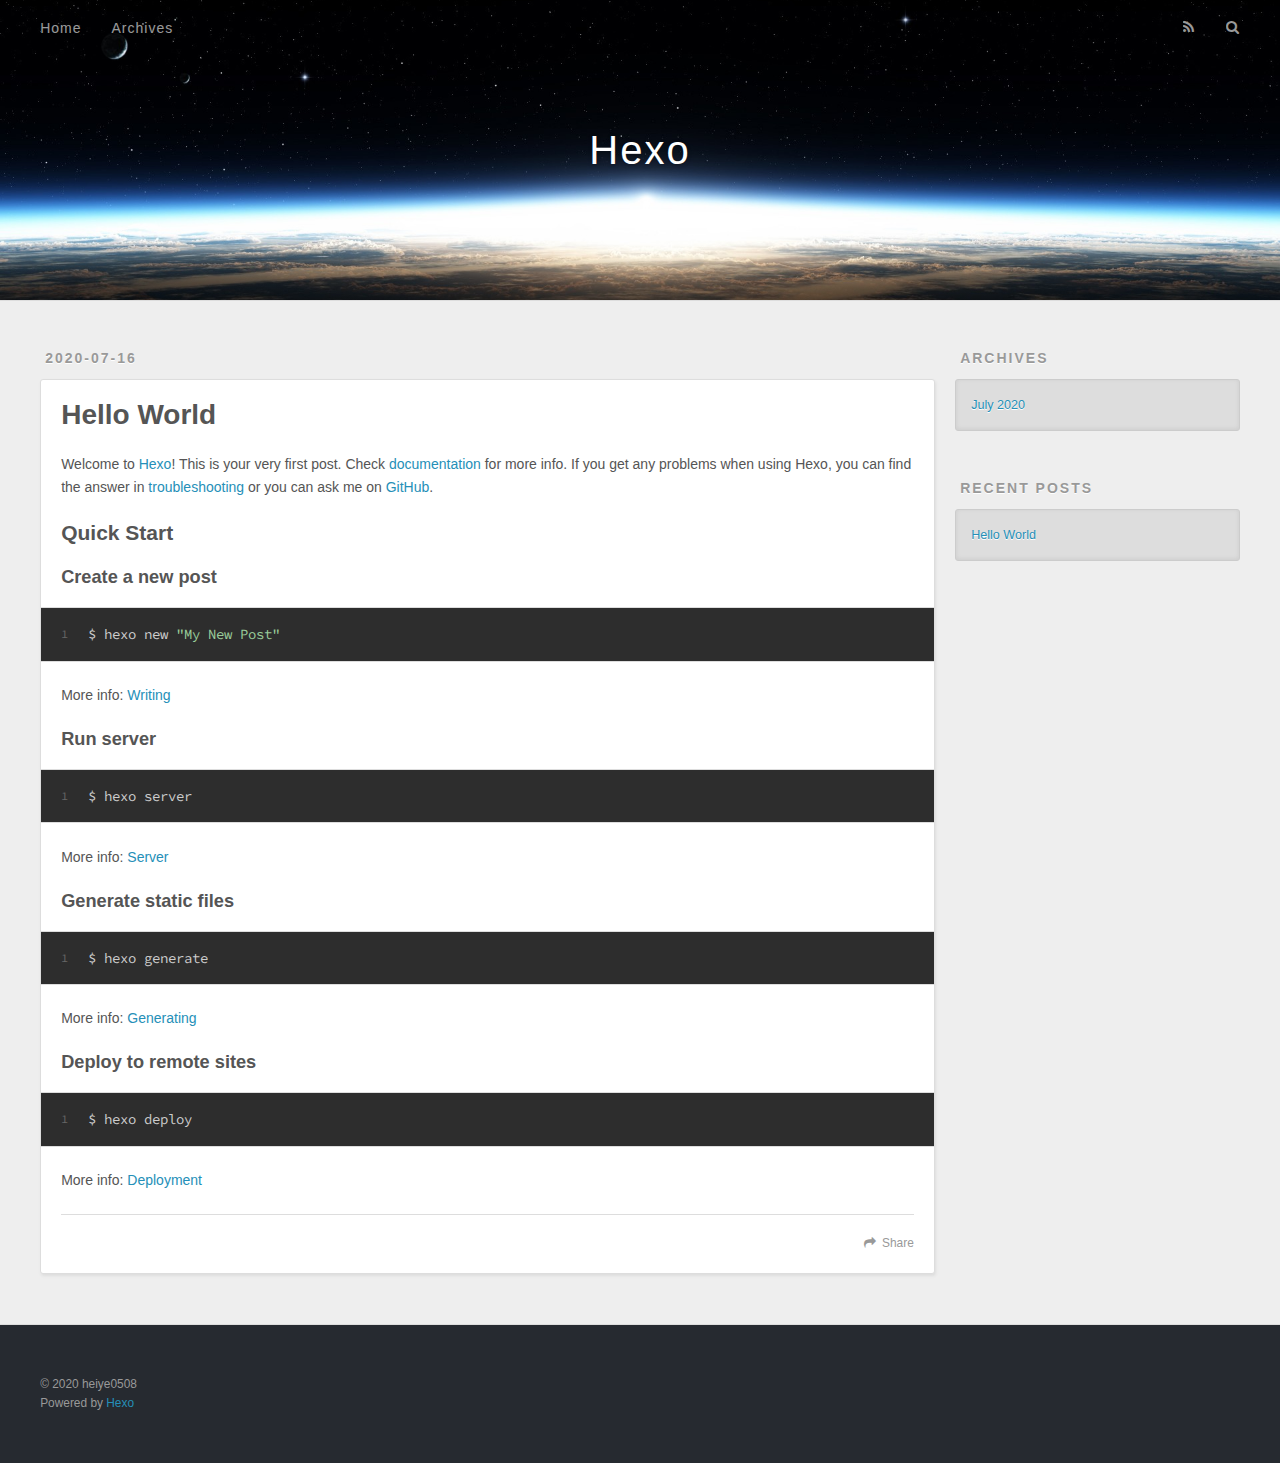
==== index.html @ 344a46ec "Site updated: 2020-07-16 23:11:51" ====
<!DOCTYPE html>
<html>
<head>
  <meta charset="utf-8">
  

  
  <title>Hexo</title>
  <meta name="viewport" content="width=device-width, initial-scale=1, maximum-scale=1">
  <meta property="og:type" content="website">
<meta property="og:title" content="Hexo">
<meta property="og:url" content="https://heiye0508.github.io.git/index.html">
<meta property="og:site_name" content="Hexo">
<meta property="og:locale" content="en_US">
<meta property="article:author" content="heiye0508">
<meta name="twitter:card" content="summary">
  
    <link rel="alternate" href="/atom.xml" title="Hexo" type="application/atom+xml">
  
  
    <link rel="icon" href="/favicon.png">
  
  
    <link href="//fonts.googleapis.com/css?family=Source+Code+Pro" rel="stylesheet" type="text/css">
  
  
<link rel="stylesheet" href="/css/style.css">

<meta name="generator" content="Hexo 4.2.1"></head>

<body>
  <div id="container">
    <div id="wrap">
      <header id="header">
  <div id="banner"></div>
  <div id="header-outer" class="outer">
    <div id="header-title" class="inner">
      <h1 id="logo-wrap">
        <a href="/" id="logo">Hexo</a>
      </h1>
      
    </div>
    <div id="header-inner" class="inner">
      <nav id="main-nav">
        <a id="main-nav-toggle" class="nav-icon"></a>
        
          <a class="main-nav-link" href="/">Home</a>
        
          <a class="main-nav-link" href="/archives">Archives</a>
        
      </nav>
      <nav id="sub-nav">
        
          <a id="nav-rss-link" class="nav-icon" href="/atom.xml" title="RSS Feed"></a>
        
        <a id="nav-search-btn" class="nav-icon" title="Search"></a>
      </nav>
      <div id="search-form-wrap">
        <form action="//google.com/search" method="get" accept-charset="UTF-8" class="search-form"><input type="search" name="q" class="search-form-input" placeholder="Search"><button type="submit" class="search-form-submit">&#xF002;</button><input type="hidden" name="sitesearch" value="https://heiye0508.github.io.git"></form>
      </div>
    </div>
  </div>
</header>
      <div class="outer">
        <section id="main">
  
    <article id="post-hello-world" class="article article-type-post" itemscope itemprop="blogPost">
  <div class="article-meta">
    <a href="/2020/07/16/hello-world/" class="article-date">
  <time datetime="2020-07-16T14:48:26.149Z" itemprop="datePublished">2020-07-16</time>
</a>
    
  </div>
  <div class="article-inner">
    
    
      <header class="article-header">
        
  
    <h1 itemprop="name">
      <a class="article-title" href="/2020/07/16/hello-world/">Hello World</a>
    </h1>
  

      </header>
    
    <div class="article-entry" itemprop="articleBody">
      
        <p>Welcome to <a href="https://hexo.io/" target="_blank" rel="noopener">Hexo</a>! This is your very first post. Check <a href="https://hexo.io/docs/" target="_blank" rel="noopener">documentation</a> for more info. If you get any problems when using Hexo, you can find the answer in <a href="https://hexo.io/docs/troubleshooting.html" target="_blank" rel="noopener">troubleshooting</a> or you can ask me on <a href="https://github.com/hexojs/hexo/issues" target="_blank" rel="noopener">GitHub</a>.</p>
<h2 id="Quick-Start"><a href="#Quick-Start" class="headerlink" title="Quick Start"></a>Quick Start</h2><h3 id="Create-a-new-post"><a href="#Create-a-new-post" class="headerlink" title="Create a new post"></a>Create a new post</h3><figure class="highlight bash"><table><tr><td class="gutter"><pre><span class="line">1</span><br></pre></td><td class="code"><pre><span class="line">$ hexo new <span class="string">"My New Post"</span></span><br></pre></td></tr></table></figure>

<p>More info: <a href="https://hexo.io/docs/writing.html" target="_blank" rel="noopener">Writing</a></p>
<h3 id="Run-server"><a href="#Run-server" class="headerlink" title="Run server"></a>Run server</h3><figure class="highlight bash"><table><tr><td class="gutter"><pre><span class="line">1</span><br></pre></td><td class="code"><pre><span class="line">$ hexo server</span><br></pre></td></tr></table></figure>

<p>More info: <a href="https://hexo.io/docs/server.html" target="_blank" rel="noopener">Server</a></p>
<h3 id="Generate-static-files"><a href="#Generate-static-files" class="headerlink" title="Generate static files"></a>Generate static files</h3><figure class="highlight bash"><table><tr><td class="gutter"><pre><span class="line">1</span><br></pre></td><td class="code"><pre><span class="line">$ hexo generate</span><br></pre></td></tr></table></figure>

<p>More info: <a href="https://hexo.io/docs/generating.html" target="_blank" rel="noopener">Generating</a></p>
<h3 id="Deploy-to-remote-sites"><a href="#Deploy-to-remote-sites" class="headerlink" title="Deploy to remote sites"></a>Deploy to remote sites</h3><figure class="highlight bash"><table><tr><td class="gutter"><pre><span class="line">1</span><br></pre></td><td class="code"><pre><span class="line">$ hexo deploy</span><br></pre></td></tr></table></figure>

<p>More info: <a href="https://hexo.io/docs/one-command-deployment.html" target="_blank" rel="noopener">Deployment</a></p>

      
    </div>
    <footer class="article-footer">
      <a data-url="https://heiye0508.github.io.git/2020/07/16/hello-world/" data-id="ckcox3ekb0000igtrbtyhewn4" class="article-share-link">Share</a>
      
      
    </footer>
  </div>
  
</article>


  


</section>
        
          <aside id="sidebar">
  
    

  
    

  
    
  
    
  <div class="widget-wrap">
    <h3 class="widget-title">Archives</h3>
    <div class="widget">
      <ul class="archive-list"><li class="archive-list-item"><a class="archive-list-link" href="/archives/2020/07/">July 2020</a></li></ul>
    </div>
  </div>


  
    
  <div class="widget-wrap">
    <h3 class="widget-title">Recent Posts</h3>
    <div class="widget">
      <ul>
        
          <li>
            <a href="/2020/07/16/hello-world/">Hello World</a>
          </li>
        
      </ul>
    </div>
  </div>

  
</aside>
        
      </div>
      <footer id="footer">
  
  <div class="outer">
    <div id="footer-info" class="inner">
      &copy; 2020 heiye0508<br>
      Powered by <a href="http://hexo.io/" target="_blank">Hexo</a>
    </div>
  </div>
</footer>
    </div>
    <nav id="mobile-nav">
  
    <a href="/" class="mobile-nav-link">Home</a>
  
    <a href="/archives" class="mobile-nav-link">Archives</a>
  
</nav>
    

<script src="//ajax.googleapis.com/ajax/libs/jquery/2.0.3/jquery.min.js"></script>


  
<link rel="stylesheet" href="/fancybox/jquery.fancybox.css">

  
<script src="/fancybox/jquery.fancybox.pack.js"></script>




<script src="/js/script.js"></script>




  </div>
</body>
</html>
---- css/style.css ----
body {
  width: 100%;
}
body:before,
body:after {
  content: "";
  display: table;
}
body:after {
  clear: both;
}
html,
body,
div,
span,
applet,
object,
iframe,
h1,
h2,
h3,
h4,
h5,
h6,
p,
blockquote,
pre,
a,
abbr,
acronym,
address,
big,
cite,
code,
del,
dfn,
em,
img,
ins,
kbd,
q,
s,
samp,
small,
strike,
strong,
sub,
sup,
tt,
var,
dl,
dt,
dd,
ol,
ul,
li,
fieldset,
form,
label,
legend,
table,
caption,
tbody,
tfoot,
thead,
tr,
th,
td {
  margin: 0;
  padding: 0;
  border: 0;
  outline: 0;
  font-weight: inherit;
  font-style: inherit;
  font-family: inherit;
  font-size: 100%;
  vertical-align: baseline;
}
body {
  line-height: 1;
  color: #000;
  background: #fff;
}
ol,
ul {
  list-style: none;
}
table {
  border-collapse: separate;
  border-spacing: 0;
  vertical-align: middle;
}
caption,
th,
td {
  text-align: left;
  font-weight: normal;
  vertical-align: middle;
}
a img {
  border: none;
}
input,
button {
  margin: 0;
  padding: 0;
}
input::-moz-focus-inner,
button::-moz-focus-inner {
  border: 0;
  padding: 0;
}
@font-face {
  font-family: FontAwesome;
  font-style: normal;
  font-weight: normal;
  src: url("fonts/fontawesome-webfont.eot?v=#4.0.3");
  src: url("fonts/fontawesome-webfont.eot?#iefix&v=#4.0.3") format("embedded-opentype"), url("fonts/fontawesome-webfont.woff?v=#4.0.3") format("woff"), url("fonts/fontawesome-webfont.ttf?v=#4.0.3") format("truetype"), url("fonts/fontawesome-webfont.svg#fontawesomeregular?v=#4.0.3") format("svg");
}
html,
body,
#container {
  height: 100%;
}
body {
  background: #eee;
  font: 14px -apple-system, BlinkMacSystemFont, "Segoe UI", "Roboto", "Oxygen", "Ubuntu", "Cantarell", "Fira Sans", "Droid Sans", "Helvetica Neue", sans-serif;
  -webkit-text-size-adjust: 100%;
}
.outer {
  max-width: 1220px;
  margin: 0 auto;
  padding: 0 20px;
}
.outer:before,
.outer:after {
  content: "";
  display: table;
}
.outer:after {
  clear: both;
}
.inner {
  display: inline;
  float: left;
  width: 98.33333333333333%;
  margin: 0 0.833333333333333%;
}
.left,
.alignleft {
  float: left;
}
.right,
.alignright {
  float: right;
}
.clear {
  clear: both;
}
#container {
  position: relative;
}
.mobile-nav-on {
  overflow: hidden;
}
#wrap {
  height: 100%;
  width: 100%;
  position: absolute;
  top: 0;
  left: 0;
  -webkit-transition: 0.2s ease-out;
  -moz-transition: 0.2s ease-out;
  -ms-transition: 0.2s ease-out;
  transition: 0.2s ease-out;
  z-index: 1;
  background: #eee;
}
.mobile-nav-on #wrap {
  left: 280px;
}
@media screen and (min-width: 768px) {
  #main {
    display: inline;
    float: left;
    width: 73.33333333333333%;
    margin: 0 0.833333333333333%;
  }
}
.article-date,
.article-category-link,
.archive-year,
.widget-title {
  text-decoration: none;
  text-transform: uppercase;
  letter-spacing: 2px;
  color: #999;
  margin-bottom: 1em;
  margin-left: 5px;
  line-height: 1em;
  text-shadow: 0 1px #fff;
  font-weight: bold;
}
.article-inner,
.archive-article-inner {
  background: #fff;
  -webkit-box-shadow: 1px 2px 3px #ddd;
  box-shadow: 1px 2px 3px #ddd;
  border: 1px solid #ddd;
  border-radius: 3px;
}
.article-entry h1,
.widget h1 {
  font-size: 2em;
}
.article-entry h2,
.widget h2 {
  font-size: 1.5em;
}
.article-entry h3,
.widget h3 {
  font-size: 1.3em;
}
.article-entry h4,
.widget h4 {
  font-size: 1.2em;
}
.article-entry h5,
.widget h5 {
  font-size: 1em;
}
.article-entry h6,
.widget h6 {
  font-size: 1em;
  color: #999;
}
.article-entry hr,
.widget hr {
  border: 1px dashed #ddd;
}
.article-entry strong,
.widget strong {
  font-weight: bold;
}
.article-entry em,
.widget em,
.article-entry cite,
.widget cite {
  font-style: italic;
}
.article-entry sup,
.widget sup,
.article-entry sub,
.widget sub {
  font-size: 0.75em;
  line-height: 0;
  position: relative;
  vertical-align: baseline;
}
.article-entry sup,
.widget sup {
  top: -0.5em;
}
.article-entry sub,
.widget sub {
  bottom: -0.2em;
}
.article-entry small,
.widget small {
  font-size: 0.85em;
}
.article-entry acronym,
.widget acronym,
.article-entry abbr,
.widget abbr {
  border-bottom: 1px dotted;
}
.article-entry ul,
.widget ul,
.article-entry ol,
.widget ol,
.article-entry dl,
.widget dl {
  margin: 0 20px;
  line-height: 1.6em;
}
.article-entry ul ul,
.widget ul ul,
.article-entry ol ul,
.widget ol ul,
.article-entry ul ol,
.widget ul ol,
.article-entry ol ol,
.widget ol ol {
  margin-top: 0;
  margin-bottom: 0;
}
.article-entry ul,
.widget ul {
  list-style: disc;
}
.article-entry ol,
.widget ol {
  list-style: decimal;
}
.article-entry dt,
.widget dt {
  font-weight: bold;
}
#header {
  height: 300px;
  position: relative;
  border-bottom: 1px solid #ddd;
}
#header:before,
#header:after {
  content: "";
  position: absolute;
  left: 0;
  right: 0;
  height: 40px;
}
#header:before {
  top: 0;
  background: -webkit-linear-gradient(rgba(0,0,0,0.2), transparent);
  background: -moz-linear-gradient(rgba(0,0,0,0.2), transparent);
  background: -ms-linear-gradient(rgba(0,0,0,0.2), transparent);
  background: linear-gradient(rgba(0,0,0,0.2), transparent);
}
#header:after {
  bottom: 0;
  background: -webkit-linear-gradient(transparent, rgba(0,0,0,0.2));
  background: -moz-linear-gradient(transparent, rgba(0,0,0,0.2));
  background: -ms-linear-gradient(transparent, rgba(0,0,0,0.2));
  background: linear-gradient(transparent, rgba(0,0,0,0.2));
}
#header-outer {
  height: 100%;
  position: relative;
}
#header-inner {
  position: relative;
  overflow: hidden;
}
#banner {
  position: absolute;
  top: 0;
  left: 0;
  width: 100%;
  height: 100%;
  background: url("images/banner.jpg") center #000;
  -webkit-background-size: cover;
  -moz-background-size: cover;
  background-size: cover;
  z-index: -1;
}
#header-title {
  text-align: center;
  height: 40px;
  position: absolute;
  top: 50%;
  left: 0;
  margin-top: -20px;
}
#logo,
#subtitle {
  text-decoration: none;
  color: #fff;
  font-weight: 300;
  text-shadow: 0 1px 4px rgba(0,0,0,0.3);
}
#logo {
  font-size: 40px;
  line-height: 40px;
  letter-spacing: 2px;
}
#subtitle {
  font-size: 16px;
  line-height: 16px;
  letter-spacing: 1px;
}
#subtitle-wrap {
  margin-top: 16px;
}
#main-nav {
  float: left;
  margin-left: -15px;
}
.nav-icon,
.main-nav-link {
  float: left;
  color: #fff;
  opacity: 0.6;
  text-decoration: none;
  text-shadow: 0 1px rgba(0,0,0,0.2);
  -webkit-transition: opacity 0.2s;
  -moz-transition: opacity 0.2s;
  -ms-transition: opacity 0.2s;
  transition: opacity 0.2s;
  display: block;
  padding: 20px 15px;
}
.nav-icon:hover,
.main-nav-link:hover {
  opacity: 1;
}
.nav-icon {
  font-family: FontAwesome;
  text-align: center;
  font-size: 14px;
  width: 14px;
  height: 14px;
  padding: 20px 15px;
  position: relative;
  cursor: pointer;
}
.main-nav-link {
  font-weight: 300;
  letter-spacing: 1px;
}
@media screen and (max-width: 479px) {
  .main-nav-link {
    display: none;
  }
}
#main-nav-toggle {
  display: none;
}
#main-nav-toggle:before {
  content: "\f0c9";
}
@media screen and (max-width: 479px) {
  #main-nav-toggle {
    display: block;
  }
}
#sub-nav {
  float: right;
  margin-right: -15px;
}
#nav-rss-link:before {
  content: "\f09e";
}
#nav-search-btn:before {
  content: "\f002";
}
#search-form-wrap {
  position: absolute;
  top: 15px;
  width: 150px;
  height: 30px;
  right: -150px;
  opacity: 0;
  -webkit-transition: 0.2s ease-out;
  -moz-transition: 0.2s ease-out;
  -ms-transition: 0.2s ease-out;
  transition: 0.2s ease-out;
}
#search-form-wrap.on {
  opacity: 1;
  right: 0;
}
@media screen and (max-width: 479px) {
  #search-form-wrap {
    width: 100%;
    right: -100%;
  }
}
.search-form {
  position: absolute;
  top: 0;
  left: 0;
  right: 0;
  background: #fff;
  padding: 5px 15px;
  border-radius: 15px;
  -webkit-box-shadow: 0 0 10px rgba(0,0,0,0.3);
  box-shadow: 0 0 10px rgba(0,0,0,0.3);
}
.search-form-input {
  border: none;
  background: none;
  color: #555;
  width: 100%;
  font: 13px -apple-system, BlinkMacSystemFont, "Segoe UI", "Roboto", "Oxygen", "Ubuntu", "Cantarell", "Fira Sans", "Droid Sans", "Helvetica Neue", sans-serif;
  outline: none;
}
.search-form-input::-webkit-search-results-decoration,
.search-form-input::-webkit-search-cancel-button {
  -webkit-appearance: none;
}
.search-form-submit {
  position: absolute;
  top: 50%;
  right: 10px;
  margin-top: -7px;
  font: 13px FontAwesome;
  border: none;
  background: none;
  color: #bbb;
  cursor: pointer;
}
.search-form-submit:hover,
.search-form-submit:focus {
  color: #777;
}
.article {
  margin: 50px 0;
}
.article-inner {
  overflow: hidden;
}
.article-meta:before,
.article-meta:after {
  content: "";
  display: table;
}
.article-meta:after {
  clear: both;
}
.article-date {
  float: left;
}
.article-category {
  float: left;
  line-height: 1em;
  color: #ccc;
  text-shadow: 0 1px #fff;
  margin-left: 8px;
}
.article-category:before {
  content: "\2022";
}
.article-category-link {
  margin: 0 12px 1em;
}
.article-header {
  padding: 20px 20px 0;
}
.article-title {
  text-decoration: none;
  font-size: 2em;
  font-weight: bold;
  color: #555;
  line-height: 1.1em;
  -webkit-transition: color 0.2s;
  -moz-transition: color 0.2s;
  -ms-transition: color 0.2s;
  transition: color 0.2s;
}
a.article-title:hover {
  color: #258fb8;
}
.article-entry {
  color: #555;
  padding: 0 20px;
}
.article-entry:before,
.article-entry:after {
  content: "";
  display: table;
}
.article-entry:after {
  clear: both;
}
.article-entry p,
.article-entry table {
  line-height: 1.6em;
  margin: 1.6em 0;
}
.article-entry h1,
.article-entry h2,
.article-entry h3,
.article-entry h4,
.article-entry h5,
.article-entry h6 {
  font-weight: bold;
}
.article-entry h1,
.article-entry h2,
.article-entry h3,
.article-entry h4,
.article-entry h5,
.article-entry h6 {
  line-height: 1.1em;
  margin: 1.1em 0;
}
.article-entry a {
  color: #258fb8;
  text-decoration: none;
}
.article-entry a:hover {
  text-decoration: underline;
}
.article-entry ul,
.article-entry ol,
.article-entry dl {
  margin-top: 1.6em;
  margin-bottom: 1.6em;
}
.article-entry img,
.article-entry video {
  max-width: 100%;
  height: auto;
  display: block;
  margin: auto;
}
.article-entry iframe {
  border: none;
}
.article-entry table {
  width: 100%;
  border-collapse: collapse;
  border-spacing: 0;
}
.article-entry th {
  font-weight: bold;
  border-bottom: 3px solid #ddd;
  padding-bottom: 0.5em;
}
.article-entry td {
  border-bottom: 1px solid #ddd;
  padding: 10px 0;
}
.article-entry blockquote {
  font-family: Georgia, "Times New Roman", serif;
  font-size: 1.4em;
  margin: 1.6em 20px;
  text-align: center;
}
.article-entry blockquote footer {
  font-size: 14px;
  margin: 1.6em 0;
  font-family: -apple-system, BlinkMacSystemFont, "Segoe UI", "Roboto", "Oxygen", "Ubuntu", "Cantarell", "Fira Sans", "Droid Sans", "Helvetica Neue", sans-serif;
}
.article-entry blockquote footer cite:before {
  content: "—";
  padding: 0 0.5em;
}
.article-entry .pullquote {
  text-align: left;
  width: 45%;
  margin: 0;
}
.article-entry .pullquote.left {
  margin-left: 0.5em;
  margin-right: 1em;
}
.article-entry .pullquote.right {
  margin-right: 0.5em;
  margin-left: 1em;
}
.article-entry .caption {
  color: #999;
  display: block;
  font-size: 0.9em;
  margin-top: 0.5em;
  position: relative;
  text-align: center;
}
.article-entry .video-container {
  position: relative;
  padding-top: 56.25%;
  height: 0;
  overflow: hidden;
}
.article-entry .video-container iframe,
.article-entry .video-container object,
.article-entry .video-container embed {
  position: absolute;
  top: 0;
  left: 0;
  width: 100%;
  height: 100%;
  margin-top: 0;
}
.article-more-link a {
  display: inline-block;
  line-height: 1em;
  padding: 6px 15px;
  border-radius: 15px;
  background: #eee;
  color: #999;
  text-shadow: 0 1px #fff;
  text-decoration: none;
}
.article-more-link a:hover {
  background: #258fb8;
  color: #fff;
  text-decoration: none;
  text-shadow: 0 1px #1e7293;
}
.article-footer {
  font-size: 0.85em;
  line-height: 1.6em;
  border-top: 1px solid #ddd;
  padding-top: 1.6em;
  margin: 0 20px 20px;
}
.article-footer:before,
.article-footer:after {
  content: "";
  display: table;
}
.article-footer:after {
  clear: both;
}
.article-footer a {
  color: #999;
  text-decoration: none;
}
.article-footer a:hover {
  color: #555;
}
.article-tag-list-item {
  float: left;
  margin-right: 10px;
}
.article-tag-list-link:before {
  content: "#";
}
.article-comment-link {
  float: right;
}
.article-comment-link:before {
  content: "\f075";
  font-family: FontAwesome;
  padding-right: 8px;
}
.article-share-link {
  cursor: pointer;
  float: right;
  margin-left: 20px;
}
.article-share-link:before {
  content: "\f064";
  font-family: FontAwesome;
  padding-right: 6px;
}
#article-nav {
  position: relative;
}
#article-nav:before,
#article-nav:after {
  content: "";
  display: table;
}
#article-nav:after {
  clear: both;
}
@media screen and (min-width: 768px) {
  #article-nav {
    margin: 50px 0;
  }
  #article-nav:before {
    width: 8px;
    height: 8px;
    position: absolute;
    top: 50%;
    left: 50%;
    margin-top: -4px;
    margin-left: -4px;
    content: "";
    border-radius: 50%;
    background: #ddd;
    -webkit-box-shadow: 0 1px 2px #fff;
    box-shadow: 0 1px 2px #fff;
  }
}
.article-nav-link-wrap {
  text-decoration: none;
  text-shadow: 0 1px #fff;
  color: #999;
  -webkit-box-sizing: border-box;
  -moz-box-sizing: border-box;
  box-sizing: border-box;
  margin-top: 50px;
  text-align: center;
  display: block;
}
.article-nav-link-wrap:hover {
  color: #555;
}
@media screen and (min-width: 768px) {
  .article-nav-link-wrap {
    width: 50%;
    margin-top: 0;
  }
}
@media screen and (min-width: 768px) {
  #article-nav-newer {
    float: left;
    text-align: right;
    padding-right: 20px;
  }
}
@media screen and (min-width: 768px) {
  #article-nav-older {
    float: right;
    text-align: left;
    padding-left: 20px;
  }
}
.article-nav-caption {
  text-transform: uppercase;
  letter-spacing: 2px;
  color: #ddd;
  line-height: 1em;
  font-weight: bold;
}
#article-nav-newer .article-nav-caption {
  margin-right: -2px;
}
.article-nav-title {
  font-size: 0.85em;
  line-height: 1.6em;
  margin-top: 0.5em;
}
.article-share-box {
  position: absolute;
  display: none;
  background: #fff;
  -webkit-box-shadow: 1px 2px 10px rgba(0,0,0,0.2);
  box-shadow: 1px 2px 10px rgba(0,0,0,0.2);
  border-radius: 3px;
  margin-left: -145px;
  overflow: hidden;
  z-index: 1;
}
.article-share-box.on {
  display: block;
}
.article-share-input {
  width: 100%;
  background: none;
  -webkit-box-sizing: border-box;
  -moz-box-sizing: border-box;
  box-sizing: border-box;
  font: 14px -apple-system, BlinkMacSystemFont, "Segoe UI", "Roboto", "Oxygen", "Ubuntu", "Cantarell", "Fira Sans", "Droid Sans", "Helvetica Neue", sans-serif;
  padding: 0 15px;
  color: #555;
  outline: none;
  border: 1px solid #ddd;
  border-radius: 3px 3px 0 0;
  height: 36px;
  line-height: 36px;
}
.article-share-links {
  background: #eee;
}
.article-share-links:before,
.article-share-links:after {
  content: "";
  display: table;
}
.article-share-links:after {
  clear: both;
}
.article-share-twitter,
.article-share-facebook,
.article-share-pinterest,
.article-share-google {
  width: 50px;
  height: 36px;
  display: block;
  float: left;
  position: relative;
  color: #999;
  text-shadow: 0 1px #fff;
}
.article-share-twitter:before,
.article-share-facebook:before,
.article-share-pinterest:before,
.article-share-google:before {
  font-size: 20px;
  font-family: FontAwesome;
  width: 20px;
  height: 20px;
  position: absolute;
  top: 50%;
  left: 50%;
  margin-top: -10px;
  margin-left: -10px;
  text-align: center;
}
.article-share-twitter:hover,
.article-share-facebook:hover,
.article-share-pinterest:hover,
.article-share-google:hover {
  color: #fff;
}
.article-share-twitter:before {
  content: "\f099";
}
.article-share-twitter:hover {
  background: #00aced;
  text-shadow: 0 1px #008abe;
}
.article-share-facebook:before {
  content: "\f09a";
}
.article-share-facebook:hover {
  background: #3b5998;
  text-shadow: 0 1px #2f477a;
}
.article-share-pinterest:before {
  content: "\f0d2";
}
.article-share-pinterest:hover {
  background: #cb2027;
  text-shadow: 0 1px #a21a1f;
}
.article-share-google:before {
  content: "\f0d5";
}
.article-share-google:hover {
  background: #dd4b39;
  text-shadow: 0 1px #be3221;
}
.article-gallery {
  background: #000;
  position: relative;
}
.article-gallery-photos {
  position: relative;
  overflow: hidden;
}
.article-gallery-img {
  display: none;
  max-width: 100%;
}
.article-gallery-img:first-child {
  display: block;
}
.article-gallery-img.loaded {
  position: absolute;
  display: block;
}
.article-gallery-img img {
  display: block;
  max-width: 100%;
  margin: 0 auto;
}
#comments {
  background: #fff;
  -webkit-box-shadow: 1px 2px 3px #ddd;
  box-shadow: 1px 2px 3px #ddd;
  padding: 20px;
  border: 1px solid #ddd;
  border-radius: 3px;
  margin: 50px 0;
}
#comments a {
  color: #258fb8;
}
.archives-wrap {
  margin: 50px 0;
}
.archives:before,
.archives:after {
  content: "";
  display: table;
}
.archives:after {
  clear: both;
}
.archive-year-wrap {
  margin-bottom: 1em;
}
.archives {
  -webkit-column-gap: 10px;
  -moz-column-gap: 10px;
  column-gap: 10px;
}
@media screen and (min-width: 480px) and (max-width: 767px) {
  .archives {
    -webkit-column-count: 2;
    -moz-column-count: 2;
    column-count: 2;
  }
}
@media screen and (min-width: 768px) {
  .archives {
    -webkit-column-count: 3;
    -moz-column-count: 3;
    column-count: 3;
  }
}
.archive-article {
  -webkit-column-break-inside: avoid;
  page-break-inside: avoid;
  overflow: hidden;
  break-inside: avoid-column;
}
.archive-article-inner {
  padding: 10px;
  margin-bottom: 15px;
}
.archive-article-title {
  text-decoration: none;
  font-weight: bold;
  color: #555;
  -webkit-transition: color 0.2s;
  -moz-transition: color 0.2s;
  -ms-transition: color 0.2s;
  transition: color 0.2s;
  line-height: 1.6em;
}
.archive-article-title:hover {
  color: #258fb8;
}
.archive-article-footer {
  margin-top: 1em;
}
.archive-article-date {
  color: #999;
  text-decoration: none;
  font-size: 0.85em;
  line-height: 1em;
  margin-bottom: 0.5em;
  display: block;
}
#page-nav {
  margin: 50px auto;
  background: #fff;
  -webkit-box-shadow: 1px 2px 3px #ddd;
  box-shadow: 1px 2px 3px #ddd;
  border: 1px solid #ddd;
  border-radius: 3px;
  text-align: center;
  color: #999;
  overflow: hidden;
}
#page-nav:before,
#page-nav:after {
  content: "";
  display: table;
}
#page-nav:after {
  clear: both;
}
#page-nav a,
#page-nav span {
  padding: 10px 20px;
  line-height: 1;
  height: 2ex;
}
#page-nav a {
  color: #999;
  text-decoration: none;
}
#page-nav a:hover {
  background: #999;
  color: #fff;
}
#page-nav .prev {
  float: left;
}
#page-nav .next {
  float: right;
}
#page-nav .page-number {
  display: inline-block;
}
@media screen and (max-width: 479px) {
  #page-nav .page-number {
    display: none;
  }
}
#page-nav .current {
  color: #555;
  font-weight: bold;
}
#page-nav .space {
  color: #ddd;
}
#footer {
  background: #262a30;
  padding: 50px 0;
  border-top: 1px solid #ddd;
  color: #999;
}
#footer a {
  color: #258fb8;
  text-decoration: none;
}
#footer a:hover {
  text-decoration: underline;
}
#footer-info {
  line-height: 1.6em;
  font-size: 0.85em;
}
.article-entry pre,
.article-entry .highlight {
  background: #2d2d2d;
  margin: 0 -20px;
  padding: 15px 20px;
  border-style: solid;
  border-color: #ddd;
  border-width: 1px 0;
  overflow: auto;
  color: #ccc;
  line-height: 22.400000000000002px;
}
.article-entry .highlight .gutter pre,
.article-entry .gist .gist-file .gist-data .line-numbers {
  color: #666;
  font-size: 0.85em;
}
.article-entry pre,
.article-entry code {
  font-family: "Source Code Pro", Consolas, Monaco, Menlo, Consolas, monospace;
}
.article-entry code {
  background: #eee;
  text-shadow: 0 1px #fff;
  padding: 0 0.3em;
}
.article-entry pre code {
  background: none;
  text-shadow: none;
  padding: 0;
}
.article-entry .highlight pre {
  border: none;
  margin: 0;
  padding: 0;
}
.article-entry .highlight table {
  margin: 0;
  width: auto;
}
.article-entry .highlight td {
  border: none;
  padding: 0;
}
.article-entry .highlight figcaption {
  font-size: 0.85em;
  color: #999;
  line-height: 1em;
  margin-bottom: 1em;
}
.article-entry .highlight figcaption:before,
.article-entry .highlight figcaption:after {
  content: "";
  display: table;
}
.article-entry .highlight figcaption:after {
  clear: both;
}
.article-entry .highlight figcaption a {
  float: right;
}
.article-entry .highlight .gutter pre {
  text-align: right;
  padding-right: 20px;
}
.article-entry .highlight .line {
  height: 22.400000000000002px;
}
.article-entry .highlight .line.marked {
  background: #515151;
}
.article-entry .gist {
  margin: 0 -20px;
  border-style: solid;
  border-color: #ddd;
  border-width: 1px 0;
  background: #2d2d2d;
  padding: 15px 20px 15px 0;
}
.article-entry .gist .gist-file {
  border: none;
  font-family: "Source Code Pro", Consolas, Monaco, Menlo, Consolas, monospace;
  margin: 0;
}
.article-entry .gist .gist-file .gist-data {
  background: none;
  border: none;
}
.article-entry .gist .gist-file .gist-data .line-numbers {
  background: none;
  border: none;
  padding: 0 20px 0 0;
}
.article-entry .gist .gist-file .gist-data .line-data {
  padding: 0 !important;
}
.article-entry .gist .gist-file .highlight {
  margin: 0;
  padding: 0;
  border: none;
}
.article-entry .gist .gist-file .gist-meta {
  background: #2d2d2d;
  color: #999;
  font: 0.85em -apple-system, BlinkMacSystemFont, "Segoe UI", "Roboto", "Oxygen", "Ubuntu", "Cantarell", "Fira Sans", "Droid Sans", "Helvetica Neue", sans-serif;
  text-shadow: 0 0;
  padding: 0;
  margin-top: 1em;
  margin-left: 20px;
}
.article-entry .gist .gist-file .gist-meta a {
  color: #258fb8;
  font-weight: normal;
}
.article-entry .gist .gist-file .gist-meta a:hover {
  text-decoration: underline;
}
pre .comment,
pre .title {
  color: #999;
}
pre .variable,
pre .attribute,
pre .tag,
pre .regexp,
pre .ruby .constant,
pre .xml .tag .title,
pre .xml .pi,
pre .xml .doctype,
pre .html .doctype,
pre .css .id,
pre .css .class,
pre .css .pseudo {
  color: #f2777a;
}
pre .number,
pre .preprocessor,
pre .built_in,
pre .literal,
pre .params,
pre .constant {
  color: #f99157;
}
pre .class,
pre .ruby .class .title,
pre .css .rules .attribute {
  color: #9c9;
}
pre .string,
pre .value,
pre .inheritance,
pre .header,
pre .ruby .symbol,
pre .xml .cdata {
  color: #9c9;
}
pre .css .hexcolor {
  color: #6cc;
}
pre .function,
pre .python .decorator,
pre .python .title,
pre .ruby .function .title,
pre .ruby .title .keyword,
pre .perl .sub,
pre .javascript .title,
pre .coffeescript .title {
  color: #69c;
}
pre .keyword,
pre .javascript .function {
  color: #c9c;
}
@media screen and (max-width: 479px) {
  #mobile-nav {
    position: absolute;
    top: 0;
    left: 0;
    width: 280px;
    height: 100%;
    background: #191919;
    border-right: 1px solid #fff;
  }
}
@media screen and (max-width: 479px) {
  .mobile-nav-link {
    display: block;
    color: #999;
    text-decoration: none;
    padding: 15px 20px;
    font-weight: bold;
  }
  .mobile-nav-link:hover {
    color: #fff;
  }
}
@media screen and (min-width: 768px) {
  #sidebar {
    display: inline;
    float: left;
    width: 23.333333333333332%;
    margin: 0 0.833333333333333%;
  }
}
.widget-wrap {
  margin: 50px 0;
}
.widget {
  color: #777;
  text-shadow: 0 1px #fff;
  background: #ddd;
  -webkit-box-shadow: 0 -1px 4px #ccc inset;
  box-shadow: 0 -1px 4px #ccc inset;
  border: 1px solid #ccc;
  padding: 15px;
  border-radius: 3px;
}
.widget a {
  color: #258fb8;
  text-decoration: none;
}
.widget a:hover {
  text-decoration: underline;
}
.widget ul ul,
.widget ol ul,
.widget dl ul,
.widget ul ol,
.widget ol ol,
.widget dl ol,
.widget ul dl,
.widget ol dl,
.widget dl dl {
  margin-left: 15px;
  list-style: disc;
}
.widget {
  line-height: 1.6em;
  word-wrap: break-word;
  font-size: 0.9em;
}
.widget ul,
.widget ol {
  list-style: none;
  margin: 0;
}
.widget ul ul,
.widget ol ul,
.widget ul ol,
.widget ol ol {
  margin: 0 20px;
}
.widget ul ul,
.widget ol ul {
  list-style: disc;
}
.widget ul ol,
.widget ol ol {
  list-style: decimal;
}
.category-list-count,
.tag-list-count,
.archive-list-count {
  padding-left: 5px;
  color: #999;
  font-size: 0.85em;
}
.category-list-count:before,
.tag-list-count:before,
.archive-list-count:before {
  content: "(";
}
.category-list-count:after,
.tag-list-count:after,
.archive-list-count:after {
  content: ")";
}
.tagcloud a {
  margin-right: 5px;
  display: inline-block;
}
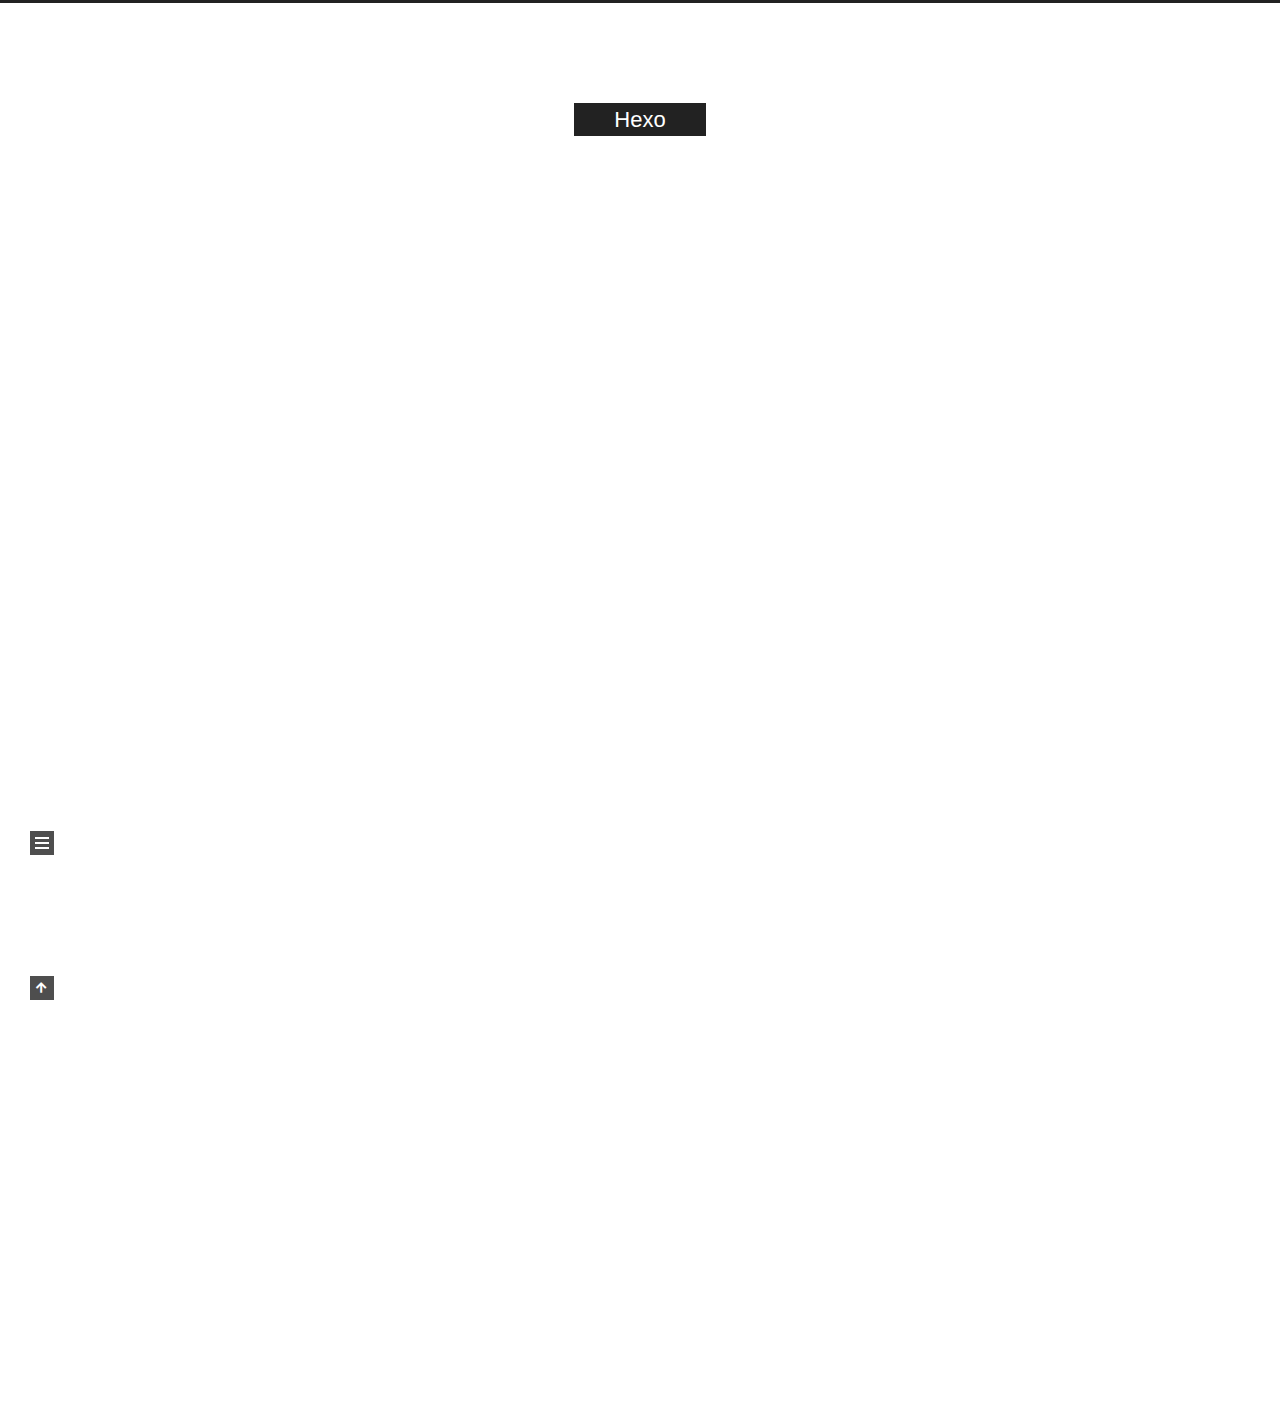
==== commit 63c91dbe: "Site updated: 2020-07-16 23:49:52" ====
--- a/index.html
+++ b/index.html
@@ -1,12 +1,27 @@
 <!DOCTYPE html>
-<html>
+<html lang="en">
 <head>
-  <meta charset="utf-8">
-  
-
-  
-  <title>Hexo</title>
-  <meta name="viewport" content="width=device-width, initial-scale=1, maximum-scale=1">
+  <meta charset="UTF-8">
+<meta name="viewport" content="width=device-width, initial-scale=1, maximum-scale=2">
+<meta name="theme-color" content="#222">
+<meta name="generator" content="Hexo 4.2.1">
+  <link rel="apple-touch-icon" sizes="180x180" href="/images/apple-touch-icon-next.png">
+  <link rel="icon" type="image/png" sizes="32x32" href="/images/favicon-32x32-next.png">
+  <link rel="icon" type="image/png" sizes="16x16" href="/images/favicon-16x16-next.png">
+  <link rel="mask-icon" href="/images/logo.svg" color="#222">
+
+<link rel="stylesheet" href="/css/main.css">
+
+
+<link rel="stylesheet" href="/lib/font-awesome/css/all.min.css">
+  
+  <link rel="stylesheet" href="/lib/animate-css/animate.min.css">
+
+<script class="hexo-configurations">
+    var NexT = window.NexT || {};
+    var CONFIG = {"hostname":"heiye0508.github.io.git","root":"/","scheme":"Mist","version":"8.0.0-rc.4","exturl":false,"sidebar":{"position":"left","display":"post","padding":18,"offset":12},"copycode":false,"bookmark":{"enable":false,"color":"#222","save":"auto"},"fancybox":false,"mediumzoom":false,"lazyload":false,"pangu":false,"comments":{"style":"tabs","active":null,"storage":true,"lazyload":false,"nav":null},"algolia":{"hits":{"per_page":10},"labels":{"input_placeholder":"Search for Posts","hits_empty":"We didn't find any results for the search: ${query}","hits_stats":"${hits} results found in ${time} ms"}},"localsearch":{"enable":false,"trigger":"auto","top_n_per_article":1,"unescape":false,"preload":false},"motion":{"enable":true,"async":false,"transition":{"post_block":"fadeIn","post_header":"fadeInDown","post_body":"fadeInDown","coll_header":"fadeInLeft","sidebar":"fadeInUp"}}};
+  </script>
+
   <meta property="og:type" content="website">
 <meta property="og:title" content="Hexo">
 <meta property="og:url" content="https://heiye0508.github.io.git/index.html">
@@ -14,183 +29,333 @@
 <meta property="og:locale" content="en_US">
 <meta property="article:author" content="heiye0508">
 <meta name="twitter:card" content="summary">
-  
-    <link rel="alternate" href="/atom.xml" title="Hexo" type="application/atom+xml">
-  
-  
-    <link rel="icon" href="/favicon.png">
-  
-  
-    <link href="//fonts.googleapis.com/css?family=Source+Code+Pro" rel="stylesheet" type="text/css">
-  
-  
-<link rel="stylesheet" href="/css/style.css">
-
-<meta name="generator" content="Hexo 4.2.1"></head>
-
-<body>
-  <div id="container">
-    <div id="wrap">
-      <header id="header">
-  <div id="banner"></div>
-  <div id="header-outer" class="outer">
-    <div id="header-title" class="inner">
-      <h1 id="logo-wrap">
-        <a href="/" id="logo">Hexo</a>
-      </h1>
+
+<link rel="canonical" href="https://heiye0508.github.io.git/">
+
+
+<script class="page-configurations">
+  // https://hexo.io/docs/variables.html
+  CONFIG.page = {
+    sidebar: "",
+    isHome : true,
+    isPost : false,
+    lang   : 'en'
+  };
+</script>
+
+  <title>Hexo</title>
+  
+
+
+
+
+
+
+  <noscript>
+  <style>
+  body { margin-top: 2rem; }
+
+  .use-motion .menu-item,
+  .use-motion .sidebar,
+  .use-motion .post-block,
+  .use-motion .pagination,
+  .use-motion .comments,
+  .use-motion .post-header,
+  .use-motion .post-body,
+  .use-motion .collection-header {
+    visibility: visible;
+  }
+
+  .use-motion .header,
+  .use-motion .site-brand-container .toggle,
+  .use-motion .footer { opacity: initial; }
+
+  .use-motion .site-title,
+  .use-motion .site-subtitle,
+  .use-motion .custom-logo-image {
+    opacity: initial;
+    top: initial;
+  }
+
+  .use-motion .logo-line {
+    transform: scaleX(1);
+  }
+
+  .search-pop-overlay, .sidebar-nav { display: none; }
+  .sidebar-panel { display: block; }
+  </style>
+</noscript>
+
+</head>
+
+<body itemscope itemtype="http://schema.org/WebPage">
+  <div class="container use-motion">
+    <div class="headband"></div>
+
+    <main class="main">
+      <header class="header" itemscope itemtype="http://schema.org/WPHeader">
+        <div class="header-inner"><div class="site-brand-container">
+  <div class="site-nav-toggle">
+    <div class="toggle" aria-label="Toggle navigation bar">
+    </div>
+  </div>
+
+  <div class="site-meta">
+
+    <a href="/" class="brand" rel="start">
+      <i class="logo-line"></i>
+      <h1 class="site-title">Hexo</h1>
+      <i class="logo-line"></i>
+    </a>
+  </div>
+
+  <div class="site-nav-right">
+    <div class="toggle popup-trigger">
+    </div>
+  </div>
+</div>
+
+
+
+
+
+
+
+</div>
+          
+  
+  <div class="toggle sidebar-toggle">
+    <span class="toggle-line toggle-line-first"></span>
+    <span class="toggle-line toggle-line-middle"></span>
+    <span class="toggle-line toggle-line-last"></span>
+  </div>
+
+  <aside class="sidebar">
+
+    <div class="sidebar-inner sidebar-overview-active">
+      <ul class="sidebar-nav">
+        <li class="sidebar-nav-toc">
+          Table of Contents
+        </li>
+        <li class="sidebar-nav-overview">
+          Overview
+        </li>
+      </ul>
+
+      <!--noindex-->
+      <section class="post-toc-wrap sidebar-panel">
+      </section>
+      <!--/noindex-->
+
+      <section class="site-overview-wrap sidebar-panel">
+        <div class="site-author animated" itemprop="author" itemscope itemtype="http://schema.org/Person">
+  <p class="site-author-name" itemprop="name">heiye0508</p>
+  <div class="site-description" itemprop="description"></div>
+</div>
+<div class="site-state-wrap animated">
+  <nav class="site-state">
+      <div class="site-state-item site-state-posts">
+          <a href="/archives">
+          <span class="site-state-item-count">1</span>
+          <span class="site-state-item-name">posts</span>
+        </a>
+      </div>
+  </nav>
+</div>
+
+
+
+      </section>
+    </div>
+  </aside>
+  <div id="sidebar-dimmer"></div>
+
+
+      </header>
+
+      
+  <div class="back-to-top">
+    <i class="fa fa-arrow-up"></i>
+    <span>0%</span>
+  </div>
+
+<noscript>
+  <div id="noscript-warning">Theme NexT works best with JavaScript enabled</div>
+</noscript>
+
+
+      <div class="main-inner">
+        
+
+        <div class="content index posts-expand">
+          
+      
+  
+  
+  <article itemscope itemtype="http://schema.org/Article" class="post-block" lang="en">
+    <link itemprop="mainEntityOfPage" href="https://heiye0508.github.io.git/2020/07/16/hello-world/">
+
+    <span hidden itemprop="author" itemscope itemtype="http://schema.org/Person">
+      <meta itemprop="image" content="/images/avatar.gif">
+      <meta itemprop="name" content="heiye0508">
+      <meta itemprop="description" content="">
+    </span>
+
+    <span hidden itemprop="publisher" itemscope itemtype="http://schema.org/Organization">
+      <meta itemprop="name" content="Hexo">
+    </span>
+      <header class="post-header">
+        <h2 class="post-title" itemprop="name headline">
+          
+            <a href="/2020/07/16/hello-world/" class="post-title-link" itemprop="url">Hello World</a>
+        </h2>
+
+        <div class="post-meta">
+            <span class="post-meta-item">
+              <span class="post-meta-item-icon">
+                <i class="far fa-calendar"></i>
+              </span>
+              <span class="post-meta-item-text">Posted on</span>
+
+              <time title="Created: 2020-07-16 22:48:26" itemprop="dateCreated datePublished" datetime="2020-07-16T22:48:26+08:00">2020-07-16</time>
+            </span>
+
+          
+
+        </div>
+      </header>
+
+    
+    
+    
+    <div class="post-body" itemprop="articleBody">
+
+      
+          <p>Welcome to <a href="https://hexo.io/" target="_blank" rel="noopener">Hexo</a>! This is your very first post. Check <a href="https://hexo.io/docs/" target="_blank" rel="noopener">documentation</a> for more info. If you get any problems when using Hexo, you can find the answer in <a href="https://hexo.io/docs/troubleshooting.html" target="_blank" rel="noopener">troubleshooting</a> or you can ask me on <a href="https://github.com/hexojs/hexo/issues" target="_blank" rel="noopener">GitHub</a>.</p>
+<h2 id="Quick-Start"><a href="#Quick-Start" class="headerlink" title="Quick Start"></a>Quick Start</h2><h3 id="Create-a-new-post"><a href="#Create-a-new-post" class="headerlink" title="Create a new post"></a>Create a new post</h3><figure class="highlight bash"><table><tr><td class="gutter"><pre><span class="line">1</span><br></pre></td><td class="code"><pre><span class="line">$ hexo new <span class="string">"My New Post"</span></span><br></pre></td></tr></table></figure>
+
+<p>More info: <a href="https://hexo.io/docs/writing.html" target="_blank" rel="noopener">Writing</a></p>
+<h3 id="Run-server"><a href="#Run-server" class="headerlink" title="Run server"></a>Run server</h3><figure class="highlight bash"><table><tr><td class="gutter"><pre><span class="line">1</span><br></pre></td><td class="code"><pre><span class="line">$ hexo server</span><br></pre></td></tr></table></figure>
+
+<p>More info: <a href="https://hexo.io/docs/server.html" target="_blank" rel="noopener">Server</a></p>
+<h3 id="Generate-static-files"><a href="#Generate-static-files" class="headerlink" title="Generate static files"></a>Generate static files</h3><figure class="highlight bash"><table><tr><td class="gutter"><pre><span class="line">1</span><br></pre></td><td class="code"><pre><span class="line">$ hexo generate</span><br></pre></td></tr></table></figure>
+
+<p>More info: <a href="https://hexo.io/docs/generating.html" target="_blank" rel="noopener">Generating</a></p>
+<h3 id="Deploy-to-remote-sites"><a href="#Deploy-to-remote-sites" class="headerlink" title="Deploy to remote sites"></a>Deploy to remote sites</h3><figure class="highlight bash"><table><tr><td class="gutter"><pre><span class="line">1</span><br></pre></td><td class="code"><pre><span class="line">$ hexo deploy</span><br></pre></td></tr></table></figure>
+
+<p>More info: <a href="https://hexo.io/docs/one-command-deployment.html" target="_blank" rel="noopener">Deployment</a></p>
+
       
     </div>
-    <div id="header-inner" class="inner">
-      <nav id="main-nav">
-        <a id="main-nav-toggle" class="nav-icon"></a>
-        
-          <a class="main-nav-link" href="/">Home</a>
-        
-          <a class="main-nav-link" href="/archives">Archives</a>
-        
-      </nav>
-      <nav id="sub-nav">
-        
-          <a id="nav-rss-link" class="nav-icon" href="/atom.xml" title="RSS Feed"></a>
-        
-        <a id="nav-search-btn" class="nav-icon" title="Search"></a>
-      </nav>
-      <div id="search-form-wrap">
-        <form action="//google.com/search" method="get" accept-charset="UTF-8" class="search-form"><input type="search" name="q" class="search-form-input" placeholder="Search"><button type="submit" class="search-form-submit">&#xF002;</button><input type="hidden" name="sitesearch" value="https://heiye0508.github.io.git"></form>
+
+    
+    
+    
+      <footer class="post-footer">
+        <div class="post-eof"></div>
+      </footer>
+  </article>
+  
+  
+  
+
+
+  
+
+
+
+        </div>
+        
+
+<script>
+  window.addEventListener('tabs:register', () => {
+    let { activeClass } = CONFIG.comments;
+    if (CONFIG.comments.storage) {
+      activeClass = localStorage.getItem('comments_active') || activeClass;
+    }
+    if (activeClass) {
+      let activeTab = document.querySelector(`a[href="#comment-${activeClass}"]`);
+      if (activeTab) {
+        activeTab.click();
+      }
+    }
+  });
+  if (CONFIG.comments.storage) {
+    window.addEventListener('tabs:click', event => {
+      if (!event.target.matches('.tabs-comment .tab-content .tab-pane')) return;
+      let commentClass = event.target.classList[1];
+      localStorage.setItem('comments_active', commentClass);
+    });
+  }
+</script>
+
       </div>
-    </div>
-  </div>
-</header>
-      <div class="outer">
-        <section id="main">
-  
-    <article id="post-hello-world" class="article article-type-post" itemscope itemprop="blogPost">
-  <div class="article-meta">
-    <a href="/2020/07/16/hello-world/" class="article-date">
-  <time datetime="2020-07-16T14:48:26.149Z" itemprop="datePublished">2020-07-16</time>
-</a>
-    
-  </div>
-  <div class="article-inner">
-    
-    
-      <header class="article-header">
-        
-  
-    <h1 itemprop="name">
-      <a class="article-title" href="/2020/07/16/hello-world/">Hello World</a>
-    </h1>
-  
-
-      </header>
-    
-    <div class="article-entry" itemprop="articleBody">
-      
-        <p>Welcome to <a href="https://hexo.io/" target="_blank" rel="noopener">Hexo</a>! This is your very first post. Check <a href="https://hexo.io/docs/" target="_blank" rel="noopener">documentation</a> for more info. If you get any problems when using Hexo, you can find the answer in <a href="https://hexo.io/docs/troubleshooting.html" target="_blank" rel="noopener">troubleshooting</a> or you can ask me on <a href="https://github.com/hexojs/hexo/issues" target="_blank" rel="noopener">GitHub</a>.</p>
-<h2 id="Quick-Start"><a href="#Quick-Start" class="headerlink" title="Quick Start"></a>Quick Start</h2><h3 id="Create-a-new-post"><a href="#Create-a-new-post" class="headerlink" title="Create a new post"></a>Create a new post</h3><figure class="highlight bash"><table><tr><td class="gutter"><pre><span class="line">1</span><br></pre></td><td class="code"><pre><span class="line">$ hexo new <span class="string">"My New Post"</span></span><br></pre></td></tr></table></figure>
-
-<p>More info: <a href="https://hexo.io/docs/writing.html" target="_blank" rel="noopener">Writing</a></p>
-<h3 id="Run-server"><a href="#Run-server" class="headerlink" title="Run server"></a>Run server</h3><figure class="highlight bash"><table><tr><td class="gutter"><pre><span class="line">1</span><br></pre></td><td class="code"><pre><span class="line">$ hexo server</span><br></pre></td></tr></table></figure>
-
-<p>More info: <a href="https://hexo.io/docs/server.html" target="_blank" rel="noopener">Server</a></p>
-<h3 id="Generate-static-files"><a href="#Generate-static-files" class="headerlink" title="Generate static files"></a>Generate static files</h3><figure class="highlight bash"><table><tr><td class="gutter"><pre><span class="line">1</span><br></pre></td><td class="code"><pre><span class="line">$ hexo generate</span><br></pre></td></tr></table></figure>
-
-<p>More info: <a href="https://hexo.io/docs/generating.html" target="_blank" rel="noopener">Generating</a></p>
-<h3 id="Deploy-to-remote-sites"><a href="#Deploy-to-remote-sites" class="headerlink" title="Deploy to remote sites"></a>Deploy to remote sites</h3><figure class="highlight bash"><table><tr><td class="gutter"><pre><span class="line">1</span><br></pre></td><td class="code"><pre><span class="line">$ hexo deploy</span><br></pre></td></tr></table></figure>
-
-<p>More info: <a href="https://hexo.io/docs/one-command-deployment.html" target="_blank" rel="noopener">Deployment</a></p>
-
-      
-    </div>
-    <footer class="article-footer">
-      <a data-url="https://heiye0508.github.io.git/2020/07/16/hello-world/" data-id="ckcox3ekb0000igtrbtyhewn4" class="article-share-link">Share</a>
-      
-      
+    </main>
+
+    <footer class="footer">
+      <div class="footer-inner">
+        
+
+        
+
+<div class="copyright">
+  
+  &copy; 
+  <span itemprop="copyrightYear">2020</span>
+  <span class="with-love">
+    <i class="fa fa-heart"></i>
+  </span>
+  <span class="author" itemprop="copyrightHolder">heiye0508</span>
+</div>
+  <div class="powered-by">Powered by <a href="https://hexo.io/" class="theme-link" rel="noopener" target="_blank">Hexo</a> & <a href="https://theme-next.js.org/mist/" class="theme-link" rel="noopener" target="_blank">NexT.Mist</a>
+  </div>
+
+        
+
+
+
+
+
+
+
+
+      </div>
     </footer>
   </div>
-  
-</article>
-
-
-  
-
-
-</section>
-        
-          <aside id="sidebar">
-  
-    
-
-  
-    
-
-  
-    
-  
-    
-  <div class="widget-wrap">
-    <h3 class="widget-title">Archives</h3>
-    <div class="widget">
-      <ul class="archive-list"><li class="archive-list-item"><a class="archive-list-link" href="/archives/2020/07/">July 2020</a></li></ul>
-    </div>
-  </div>
-
-
-  
-    
-  <div class="widget-wrap">
-    <h3 class="widget-title">Recent Posts</h3>
-    <div class="widget">
-      <ul>
-        
-          <li>
-            <a href="/2020/07/16/hello-world/">Hello World</a>
-          </li>
-        
-      </ul>
-    </div>
-  </div>
-
-  
-</aside>
-        
-      </div>
-      <footer id="footer">
-  
-  <div class="outer">
-    <div id="footer-info" class="inner">
-      &copy; 2020 heiye0508<br>
-      Powered by <a href="http://hexo.io/" target="_blank">Hexo</a>
-    </div>
-  </div>
-</footer>
-    </div>
-    <nav id="mobile-nav">
-  
-    <a href="/" class="mobile-nav-link">Home</a>
-  
-    <a href="/archives" class="mobile-nav-link">Archives</a>
-  
-</nav>
-    
-
-<script src="//ajax.googleapis.com/ajax/libs/jquery/2.0.3/jquery.min.js"></script>
-
-
-  
-<link rel="stylesheet" href="/fancybox/jquery.fancybox.css">
-
-  
-<script src="/fancybox/jquery.fancybox.pack.js"></script>
-
-
-
-
-<script src="/js/script.js"></script>
-
-
-
-
-  </div>
+
+  
+  <script src="/lib/anime.min.js"></script>
+
+<script src="/js/utils.js"></script>
+
+<script src="/js/motion.js"></script>
+
+
+<script src="/js/schemes/muse.js"></script>
+
+
+<script src="/js/next-boot.js"></script>
+
+
+  
+
+
+
+
+
+
+
+
+
+
+
+
+
+
+
+  
+
+  
+
 </body>
-</html>+</html>
--- a/css/main.css
+++ b/css/main.css
@@ -0,0 +1,2607 @@
+:root {
+  --body-bg-color: #fff;
+  --content-bg-color: #fff;
+  --card-bg-color: #f5f5f5;
+  --text-color: #555;
+  --blockquote-color: #666;
+  --link-color: #555;
+  --link-hover-color: #222;
+  --brand-color: #fff;
+  --brand-hover-color: #fff;
+  --table-row-odd-bg-color: #f9f9f9;
+  --table-row-hover-bg-color: #f5f5f5;
+  --menu-item-bg-color: #f5f5f5;
+  --btn-default-bg: #222;
+  --btn-default-color: #fff;
+  --btn-default-border-color: #222;
+  --btn-default-hover-bg: #fff;
+  --btn-default-hover-color: #222;
+  --btn-default-hover-border-color: #222;
+  --highlight-background: #f0f0f0;
+  --highlight-foreground: #444;
+  --highlight-gutter-background: #dedede;
+  --highlight-gutter-foreground: #555;
+}
+html {
+  line-height: 1.15; /* 1 */
+  -webkit-text-size-adjust: 100%; /* 2 */
+}
+body {
+  margin: 0;
+}
+main {
+  display: block;
+}
+h1 {
+  font-size: 2em;
+  margin: 0.67em 0;
+}
+hr {
+  box-sizing: content-box; /* 1 */
+  height: 0; /* 1 */
+  overflow: visible; /* 2 */
+}
+pre {
+  font-family: monospace, monospace; /* 1 */
+  font-size: 1em; /* 2 */
+}
+a {
+  background: transparent;
+}
+abbr[title] {
+  border-bottom: none; /* 1 */
+  text-decoration: underline; /* 2 */
+  text-decoration: underline dotted; /* 2 */
+}
+b,
+strong {
+  font-weight: bolder;
+}
+code,
+kbd,
+samp {
+  font-family: monospace, monospace; /* 1 */
+  font-size: 1em; /* 2 */
+}
+small {
+  font-size: 80%;
+}
+sub,
+sup {
+  font-size: 75%;
+  line-height: 0;
+  position: relative;
+  vertical-align: baseline;
+}
+sub {
+  bottom: -0.25em;
+}
+sup {
+  top: -0.5em;
+}
+img {
+  border-style: none;
+}
+button,
+input,
+optgroup,
+select,
+textarea {
+  font-family: inherit; /* 1 */
+  font-size: 100%; /* 1 */
+  line-height: 1.15; /* 1 */
+  margin: 0; /* 2 */
+}
+button,
+input {
+/* 1 */
+  overflow: visible;
+}
+button,
+select {
+/* 1 */
+  text-transform: none;
+}
+button,
+[type='button'],
+[type='reset'],
+[type='submit'] {
+  -webkit-appearance: button;
+}
+button::-moz-focus-inner,
+[type='button']::-moz-focus-inner,
+[type='reset']::-moz-focus-inner,
+[type='submit']::-moz-focus-inner {
+  border-style: none;
+  padding: 0;
+}
+button:-moz-focusring,
+[type='button']:-moz-focusring,
+[type='reset']:-moz-focusring,
+[type='submit']:-moz-focusring {
+  outline: 1px dotted ButtonText;
+}
+fieldset {
+  padding: 0.35em 0.75em 0.625em;
+}
+legend {
+  box-sizing: border-box; /* 1 */
+  color: inherit; /* 2 */
+  display: table; /* 1 */
+  max-width: 100%; /* 1 */
+  padding: 0; /* 3 */
+  white-space: normal; /* 1 */
+}
+progress {
+  vertical-align: baseline;
+}
+textarea {
+  overflow: auto;
+}
+[type='checkbox'],
+[type='radio'] {
+  box-sizing: border-box; /* 1 */
+  padding: 0; /* 2 */
+}
+[type='number']::-webkit-inner-spin-button,
+[type='number']::-webkit-outer-spin-button {
+  height: auto;
+}
+[type='search'] {
+  outline-offset: -2px; /* 2 */
+  -webkit-appearance: textfield; /* 1 */
+}
+[type='search']::-webkit-search-decoration {
+  -webkit-appearance: none;
+}
+::-webkit-file-upload-button {
+  font: inherit; /* 2 */
+  -webkit-appearance: button; /* 1 */
+}
+details {
+  display: block;
+}
+summary {
+  display: list-item;
+}
+template {
+  display: none;
+}
+[hidden] {
+  display: none;
+}
+::selection {
+  background: #262a30;
+  color: #eee;
+}
+html,
+body {
+  height: 100%;
+}
+body {
+  background: var(--body-bg-color);
+  color: var(--text-color);
+  font-family: 'Lato', "PingFang SC", "Microsoft YaHei", sans-serif;
+  font-size: 1em;
+  line-height: 2;
+  transition: all 0.2s ease-in-out;
+}
+h1,
+h2,
+h3,
+h4,
+h5,
+h6 {
+  font-family: 'Lato', "PingFang SC", "Microsoft YaHei", sans-serif;
+  font-weight: bold;
+  line-height: 1.5;
+  margin: 20px 0 15px;
+}
+h1 {
+  font-size: 1.5em;
+}
+h2 {
+  font-size: 1.375em;
+}
+h3 {
+  font-size: 1.25em;
+}
+h4 {
+  font-size: 1.125em;
+}
+h5 {
+  font-size: 1em;
+}
+h6 {
+  font-size: 0.875em;
+}
+p {
+  margin: 0 0 20px 0;
+}
+a,
+span.exturl {
+  border-bottom: 1px solid #999;
+  color: var(--link-color);
+  outline: 0;
+  text-decoration: none;
+  overflow-wrap: break-word;
+  cursor: pointer;
+}
+a:hover,
+span.exturl:hover {
+  border-bottom-color: var(--link-hover-color);
+  color: var(--link-hover-color);
+}
+iframe,
+img,
+video,
+embed {
+  display: block;
+  margin-left: auto;
+  margin-right: auto;
+  max-width: 100%;
+}
+hr {
+  background-image: repeating-linear-gradient(-45deg, #ddd, #ddd 4px, transparent 4px, transparent 8px);
+  border: 0;
+  height: 3px;
+  margin: 40px 0;
+}
+blockquote {
+  border-left: 4px solid #ddd;
+  color: var(--blockquote-color);
+  margin: 0;
+  padding: 0 15px;
+}
+blockquote cite::before {
+  content: '-';
+  padding: 0 5px;
+}
+dt {
+  font-weight: bold;
+}
+dd {
+  margin: 0;
+  padding: 0;
+}
+.table-container {
+  overflow: auto;
+}
+table {
+  border-collapse: collapse;
+  border-spacing: 0;
+  font-size: 0.875em;
+  margin: 0 0 20px 0;
+  width: 100%;
+}
+tbody tr:nth-of-type(odd) {
+  background: var(--table-row-odd-bg-color);
+}
+tbody tr:hover {
+  background: var(--table-row-hover-bg-color);
+}
+caption,
+th,
+td {
+  font-weight: normal;
+  padding: 8px;
+  vertical-align: middle;
+}
+th,
+td {
+  border: 1px solid #ddd;
+  border-bottom: 3px solid #ddd;
+}
+th {
+  font-weight: 700;
+  padding-bottom: 10px;
+}
+td {
+  border-bottom-width: 1px;
+}
+.btn {
+  background: var(--btn-default-bg);
+  border: 2px solid var(--btn-default-border-color);
+  border-radius: 0;
+  color: var(--btn-default-color);
+  display: inline-block;
+  font-size: 0.875em;
+  line-height: 2;
+  padding: 0 20px;
+  transition: background-color 0.2s ease-in-out;
+}
+.btn:hover {
+  background: var(--btn-default-hover-bg);
+  border-color: var(--btn-default-hover-border-color);
+  color: var(--btn-default-hover-color);
+}
+.btn + .btn {
+  margin: 0 0 8px 8px;
+}
+.btn .fa-fw {
+  text-align: left;
+  width: 1.285714285714286em;
+}
+.toggle {
+  line-height: 0;
+}
+.toggle .toggle-line {
+  background: #fff;
+  display: block;
+  height: 2px;
+  left: 0;
+  position: relative;
+  top: 0;
+  transition: all 0.4s;
+  width: 100%;
+}
+.toggle .toggle-line:not(:first-child) {
+  margin-top: 3px;
+}
+.toggle.toggle-arrow .toggle-line-first,
+body:not(.sidebar-active) .sidebar-toggle:hover .toggle-line-first {
+  left: 50%;
+  top: 2px;
+  transform: rotate(45deg);
+  width: 50%;
+}
+.toggle.toggle-arrow .toggle-line-middle,
+body:not(.sidebar-active) .sidebar-toggle:hover .toggle-line-middle {
+  left: 2px;
+  width: 90%;
+}
+.toggle.toggle-arrow .toggle-line-last,
+body:not(.sidebar-active) .sidebar-toggle:hover .toggle-line-last {
+  left: 50%;
+  top: -2px;
+  transform: rotate(-45deg);
+  width: 50%;
+}
+.toggle.toggle-close .toggle-line-first,
+.sidebar-active .sidebar-toggle .toggle-line-first {
+  transform: rotate(-45deg);
+  top: 5px;
+}
+.toggle.toggle-close .toggle-line-middle,
+.sidebar-active .sidebar-toggle .toggle-line-middle {
+  opacity: 0;
+}
+.toggle.toggle-close .toggle-line-last,
+.sidebar-active .sidebar-toggle .toggle-line-last {
+  transform: rotate(45deg);
+  top: -5px;
+}
+/*
+
+Original highlight.js style (c) Ivan Sagalaev <maniac@softwaremaniacs.org>
+
+*/
+
+.hljs {
+  display: block;
+  overflow-x: auto;
+  padding: 0.5em;
+  background: #F0F0F0;
+}
+
+
+/* Base color: saturation 0; */
+
+.hljs,
+.hljs-subst {
+  color: #444;
+}
+
+.hljs-comment {
+  color: #888888;
+}
+
+.hljs-keyword,
+.hljs-attribute,
+.hljs-selector-tag,
+.hljs-meta-keyword,
+.hljs-doctag,
+.hljs-name {
+  font-weight: bold;
+}
+
+
+/* User color: hue: 0 */
+
+.hljs-type,
+.hljs-string,
+.hljs-number,
+.hljs-selector-id,
+.hljs-selector-class,
+.hljs-quote,
+.hljs-template-tag,
+.hljs-deletion {
+  color: #880000;
+}
+
+.hljs-title,
+.hljs-section {
+  color: #880000;
+  font-weight: bold;
+}
+
+.hljs-regexp,
+.hljs-symbol,
+.hljs-variable,
+.hljs-template-variable,
+.hljs-link,
+.hljs-selector-attr,
+.hljs-selector-pseudo {
+  color: #BC6060;
+}
+
+
+/* Language color: hue: 90; */
+
+.hljs-literal {
+  color: #78A960;
+}
+
+.hljs-built_in,
+.hljs-bullet,
+.hljs-code,
+.hljs-addition {
+  color: #397300;
+}
+
+
+/* Meta color: hue: 200 */
+
+.hljs-meta {
+  color: #1f7199;
+}
+
+.hljs-meta-string {
+  color: #4d99bf;
+}
+
+
+/* Misc effects */
+
+.hljs-emphasis {
+  font-style: italic;
+}
+
+.hljs-strong {
+  font-weight: bold;
+}
+
+code,
+kbd,
+.highlight,
+pre {
+  background: var(--highlight-background);
+  color: var(--highlight-foreground);
+}
+.highlight,
+pre {
+  line-height: 1.6;
+  margin: 0 auto 20px;
+}
+pre,
+code {
+  font-family: consolas, Menlo, monospace, "PingFang SC", "Microsoft YaHei";
+}
+code {
+  border-radius: 3px;
+  font-size: 0.875em;
+  padding: 2px 4px;
+  overflow-wrap: break-word;
+}
+kbd {
+  border: 2px solid #ccc;
+  border-radius: 0.2em;
+  box-shadow: 0.1em 0.1em 0.2em rgba(0,0,0,0.1);
+  font-family: inherit;
+  padding: 0.1em 0.3em;
+  white-space: nowrap;
+}
+.highlight {
+  position: relative;
+}
+.highlight pre {
+  border: 0;
+  margin: 0;
+  padding: 10px 0;
+}
+.highlight table {
+  border: 0;
+  margin: 0;
+  width: auto;
+}
+.highlight td {
+  border: 0;
+  padding: 0;
+}
+.highlight figcaption {
+  background: var(--highlight-gutter-background);
+  color: var(--highlight-foreground);
+  display: flow-root;
+  font-size: 0.875em;
+  line-height: 1.2;
+  padding: 0.5em;
+}
+.highlight figcaption a {
+  color: var(--highlight-foreground);
+  float: right;
+}
+.highlight figcaption a:hover {
+  border-bottom-color: var(--highlight-foreground);
+}
+.highlight .gutter {
+  -moz-user-select: none;
+  -ms-user-select: none;
+  -webkit-user-select: none;
+  user-select: none;
+}
+.highlight .gutter pre {
+  background: var(--highlight-gutter-background);
+  color: var(--highlight-gutter-foreground);
+  padding-left: 10px;
+  padding-right: 10px;
+  text-align: right;
+}
+.highlight .code pre {
+  padding-left: 10px;
+  width: 100%;
+}
+.gist table {
+  width: auto;
+}
+.gist table td {
+  border: 0;
+}
+pre {
+  overflow: auto;
+  padding: 10px;
+}
+pre code {
+  background: none;
+  padding: 0;
+  text-shadow: none;
+}
+.blockquote-center {
+  border-left: none;
+  margin: 40px 0;
+  padding: 0;
+  position: relative;
+  text-align: center;
+}
+.blockquote-center::before,
+.blockquote-center::after {
+  left: 0;
+  line-height: 1;
+  opacity: 0.6;
+  position: absolute;
+  width: 100%;
+}
+.blockquote-center::before {
+  border-top: 1px solid #ccc;
+  text-align: left;
+  top: -20px;
+  content: '\f10d';
+  font-family: 'Font Awesome 5 Free';
+  font-weight: 900;
+}
+.blockquote-center::after {
+  border-bottom: 1px solid #ccc;
+  bottom: -20px;
+  text-align: right;
+  content: '\f10e';
+  font-family: 'Font Awesome 5 Free';
+  font-weight: 900;
+}
+.blockquote-center p,
+.blockquote-center div {
+  text-align: center;
+}
+.post-body .group-picture img {
+  margin: 0 auto;
+  padding: 0 3px;
+}
+.group-picture-row {
+  margin-bottom: 6px;
+  overflow: hidden;
+}
+.group-picture-column {
+  float: left;
+  margin-bottom: 10px;
+}
+.post-body .label {
+  color: #555;
+  padding: 0 2px;
+}
+.post-body .label.default {
+  background: #f0f0f0;
+}
+.post-body .label.primary {
+  background: #efe6f7;
+}
+.post-body .label.info {
+  background: #e5f2f8;
+}
+.post-body .label.success {
+  background: #e7f4e9;
+}
+.post-body .label.warning {
+  background: #fcf6e1;
+}
+.post-body .label.danger {
+  background: #fae8eb;
+}
+.post-body .link-grid {
+  display: grid;
+  gap: 1.5rem 1.5rem;
+  grid-template-columns: 1fr 1fr;
+  margin-bottom: 20px;
+  padding: 1rem;
+}
+@media (max-width: 767px) {
+  .post-body .link-grid {
+    grid-template-columns: 1fr;
+  }
+}
+.post-body .link-grid .link-grid-container {
+  border: solid #ddd;
+  box-shadow: 1rem 1rem 0.5rem rgba(0,0,0,0.5);
+  min-height: 5rem;
+  min-width: 0;
+  padding: 0.5rem;
+  position: relative;
+  transition: background 0.3s;
+}
+.post-body .link-grid .link-grid-container:hover {
+  animation: shake 0.5s;
+  background: var(--card-bg-color);
+}
+.post-body .link-grid .link-grid-container:active {
+  box-shadow: 0.5rem 0.5rem 0.25rem rgba(0,0,0,0.5);
+  transform: translate(0.2rem, 0.2rem);
+}
+.post-body .link-grid .link-grid-container .link-grid-image {
+  background-clip: content-box;
+  background-origin: content-box;
+  background-size: cover;
+  border: 1px solid #ddd;
+  border-radius: 50%;
+  box-sizing: border-box;
+  height: 5rem;
+  padding: 3px;
+  position: absolute;
+  width: 5rem;
+}
+.post-body .link-grid .link-grid-container p {
+  margin: 0 1rem 0 6rem;
+}
+.post-body .link-grid .link-grid-container p:first-of-type {
+  font-size: 1.2em;
+}
+.post-body .link-grid .link-grid-container p:last-of-type {
+  font-size: 0.8em;
+  line-height: 1.3rem;
+  opacity: 0.7;
+}
+.post-body .link-grid .link-grid-container a {
+  border: 0;
+  height: 100%;
+  left: 0;
+  position: absolute;
+  top: 0;
+  width: 100%;
+}
+@-moz-keyframes shake {
+  0% {
+    transform: translate(1pt, 1pt) rotate(0deg);
+  }
+  10% {
+    transform: translate(-1pt, -2pt) rotate(-1deg);
+  }
+  20% {
+    transform: translate(-3pt, 0pt) rotate(1deg);
+  }
+  30% {
+    transform: translate(3pt, 2pt) rotate(0deg);
+  }
+  40% {
+    transform: translate(1pt, -1pt) rotate(1deg);
+  }
+  50% {
+    transform: translate(-1pt, 2pt) rotate(-1deg);
+  }
+  60% {
+    transform: translate(-3pt, 1pt) rotate(0deg);
+  }
+  70% {
+    transform: translate(3pt, 1pt) rotate(-1deg);
+  }
+  80% {
+    transform: translate(-1pt, -1pt) rotate(1deg);
+  }
+  90% {
+    transform: translate(1pt, 2pt) rotate(0deg);
+  }
+  100% {
+    transform: translate(1pt, -2pt) rotate(-1deg);
+  }
+}
+@-webkit-keyframes shake {
+  0% {
+    transform: translate(1pt, 1pt) rotate(0deg);
+  }
+  10% {
+    transform: translate(-1pt, -2pt) rotate(-1deg);
+  }
+  20% {
+    transform: translate(-3pt, 0pt) rotate(1deg);
+  }
+  30% {
+    transform: translate(3pt, 2pt) rotate(0deg);
+  }
+  40% {
+    transform: translate(1pt, -1pt) rotate(1deg);
+  }
+  50% {
+    transform: translate(-1pt, 2pt) rotate(-1deg);
+  }
+  60% {
+    transform: translate(-3pt, 1pt) rotate(0deg);
+  }
+  70% {
+    transform: translate(3pt, 1pt) rotate(-1deg);
+  }
+  80% {
+    transform: translate(-1pt, -1pt) rotate(1deg);
+  }
+  90% {
+    transform: translate(1pt, 2pt) rotate(0deg);
+  }
+  100% {
+    transform: translate(1pt, -2pt) rotate(-1deg);
+  }
+}
+@-o-keyframes shake {
+  0% {
+    transform: translate(1pt, 1pt) rotate(0deg);
+  }
+  10% {
+    transform: translate(-1pt, -2pt) rotate(-1deg);
+  }
+  20% {
+    transform: translate(-3pt, 0pt) rotate(1deg);
+  }
+  30% {
+    transform: translate(3pt, 2pt) rotate(0deg);
+  }
+  40% {
+    transform: translate(1pt, -1pt) rotate(1deg);
+  }
+  50% {
+    transform: translate(-1pt, 2pt) rotate(-1deg);
+  }
+  60% {
+    transform: translate(-3pt, 1pt) rotate(0deg);
+  }
+  70% {
+    transform: translate(3pt, 1pt) rotate(-1deg);
+  }
+  80% {
+    transform: translate(-1pt, -1pt) rotate(1deg);
+  }
+  90% {
+    transform: translate(1pt, 2pt) rotate(0deg);
+  }
+  100% {
+    transform: translate(1pt, -2pt) rotate(-1deg);
+  }
+}
+@keyframes shake {
+  0% {
+    transform: translate(1pt, 1pt) rotate(0deg);
+  }
+  10% {
+    transform: translate(-1pt, -2pt) rotate(-1deg);
+  }
+  20% {
+    transform: translate(-3pt, 0pt) rotate(1deg);
+  }
+  30% {
+    transform: translate(3pt, 2pt) rotate(0deg);
+  }
+  40% {
+    transform: translate(1pt, -1pt) rotate(1deg);
+  }
+  50% {
+    transform: translate(-1pt, 2pt) rotate(-1deg);
+  }
+  60% {
+    transform: translate(-3pt, 1pt) rotate(0deg);
+  }
+  70% {
+    transform: translate(3pt, 1pt) rotate(-1deg);
+  }
+  80% {
+    transform: translate(-1pt, -1pt) rotate(1deg);
+  }
+  90% {
+    transform: translate(1pt, 2pt) rotate(0deg);
+  }
+  100% {
+    transform: translate(1pt, -2pt) rotate(-1deg);
+  }
+}
+.post-body .tabs {
+  margin-bottom: 20px;
+}
+.post-body .tabs,
+.tabs-comment {
+  padding-top: 10px;
+}
+.post-body .tabs ul.nav-tabs,
+.tabs-comment ul.nav-tabs {
+  display: flex;
+  flex-wrap: wrap;
+  margin: 0;
+  margin-bottom: -1px;
+  padding: 0;
+}
+@media (max-width: 413px) {
+  .post-body .tabs ul.nav-tabs,
+  .tabs-comment ul.nav-tabs {
+    display: block;
+    margin-bottom: 5px;
+  }
+}
+.post-body .tabs ul.nav-tabs li.tab,
+.tabs-comment ul.nav-tabs li.tab {
+  border-bottom: 1px solid #ddd;
+  border-left: 1px solid transparent;
+  border-right: 1px solid transparent;
+  border-top: 3px solid transparent;
+  flex-grow: 1;
+  list-style-type: none;
+  border-radius: 0 0 0 0;
+}
+@media (max-width: 413px) {
+  .post-body .tabs ul.nav-tabs li.tab,
+  .tabs-comment ul.nav-tabs li.tab {
+    border-bottom: 1px solid transparent;
+    border-left: 3px solid transparent;
+    border-right: 1px solid transparent;
+    border-top: 1px solid transparent;
+  }
+}
+@media (max-width: 413px) {
+  .post-body .tabs ul.nav-tabs li.tab,
+  .tabs-comment ul.nav-tabs li.tab {
+    border-radius: 0;
+  }
+}
+.post-body .tabs ul.nav-tabs li.tab a,
+.tabs-comment ul.nav-tabs li.tab a {
+  border-bottom: initial;
+  display: block;
+  line-height: 1.8;
+  outline: 0;
+  padding: 0.25em 0.75em;
+  text-align: center;
+  transition: all 0.2s ease-out;
+}
+.post-body .tabs ul.nav-tabs li.tab a i,
+.tabs-comment ul.nav-tabs li.tab a i {
+  width: 1.285714285714286em;
+}
+.post-body .tabs ul.nav-tabs li.tab.active,
+.tabs-comment ul.nav-tabs li.tab.active {
+  border-bottom: 1px solid transparent;
+  border-left: 1px solid #ddd;
+  border-right: 1px solid #ddd;
+  border-top: 3px solid #fc6423;
+}
+@media (max-width: 413px) {
+  .post-body .tabs ul.nav-tabs li.tab.active,
+  .tabs-comment ul.nav-tabs li.tab.active {
+    border-bottom: 1px solid #ddd;
+    border-left: 3px solid #fc6423;
+    border-right: 1px solid #ddd;
+    border-top: 1px solid #ddd;
+  }
+}
+.post-body .tabs ul.nav-tabs li.tab.active a,
+.tabs-comment ul.nav-tabs li.tab.active a {
+  color: var(--link-color);
+  cursor: default;
+}
+.post-body .tabs .tab-content .tab-pane,
+.tabs-comment .tab-content .tab-pane {
+  border: 1px solid #ddd;
+  border-top: 0;
+  padding: 20px 20px 0 20px;
+  border-radius: 0;
+}
+.post-body .tabs .tab-content .tab-pane:not(.active),
+.tabs-comment .tab-content .tab-pane:not(.active) {
+  display: none;
+}
+.post-body .tabs .tab-content .tab-pane.active,
+.tabs-comment .tab-content .tab-pane.active {
+  display: block;
+}
+.post-body .tabs .tab-content .tab-pane.active:nth-of-type(1),
+.tabs-comment .tab-content .tab-pane.active:nth-of-type(1) {
+  border-radius: 0 0 0 0;
+}
+@media (max-width: 413px) {
+  .post-body .tabs .tab-content .tab-pane.active:nth-of-type(1),
+  .tabs-comment .tab-content .tab-pane.active:nth-of-type(1) {
+    border-radius: 0;
+  }
+}
+.post-body .note {
+  border-radius: 3px;
+  margin-bottom: 20px;
+  padding: 1em;
+  position: relative;
+  border: 1px solid #eee;
+  border-left-width: 5px;
+}
+.post-body .note h2,
+.post-body .note h3,
+.post-body .note h4,
+.post-body .note h5,
+.post-body .note h6 {
+  border-bottom: initial;
+  margin: 0;
+  padding-top: 0;
+}
+.post-body .note p:first-child,
+.post-body .note ul:first-child,
+.post-body .note ol:first-child,
+.post-body .note table:first-child,
+.post-body .note pre:first-child,
+.post-body .note blockquote:first-child,
+.post-body .note img:first-child {
+  margin-top: 0;
+}
+.post-body .note p:last-child,
+.post-body .note ul:last-child,
+.post-body .note ol:last-child,
+.post-body .note table:last-child,
+.post-body .note pre:last-child,
+.post-body .note blockquote:last-child,
+.post-body .note img:last-child {
+  margin-bottom: 0;
+}
+.post-body .note.default {
+  border-left-color: #777;
+}
+.post-body .note.default h2,
+.post-body .note.default h3,
+.post-body .note.default h4,
+.post-body .note.default h5,
+.post-body .note.default h6 {
+  color: #777;
+}
+.post-body .note.primary {
+  border-left-color: #6f42c1;
+}
+.post-body .note.primary h2,
+.post-body .note.primary h3,
+.post-body .note.primary h4,
+.post-body .note.primary h5,
+.post-body .note.primary h6 {
+  color: #6f42c1;
+}
+.post-body .note.info {
+  border-left-color: #428bca;
+}
+.post-body .note.info h2,
+.post-body .note.info h3,
+.post-body .note.info h4,
+.post-body .note.info h5,
+.post-body .note.info h6 {
+  color: #428bca;
+}
+.post-body .note.success {
+  border-left-color: #5cb85c;
+}
+.post-body .note.success h2,
+.post-body .note.success h3,
+.post-body .note.success h4,
+.post-body .note.success h5,
+.post-body .note.success h6 {
+  color: #5cb85c;
+}
+.post-body .note.warning {
+  border-left-color: #f0ad4e;
+}
+.post-body .note.warning h2,
+.post-body .note.warning h3,
+.post-body .note.warning h4,
+.post-body .note.warning h5,
+.post-body .note.warning h6 {
+  color: #f0ad4e;
+}
+.post-body .note.danger {
+  border-left-color: #d9534f;
+}
+.post-body .note.danger h2,
+.post-body .note.danger h3,
+.post-body .note.danger h4,
+.post-body .note.danger h5,
+.post-body .note.danger h6 {
+  color: #d9534f;
+}
+.pagination .prev,
+.pagination .next,
+.pagination .page-number,
+.pagination .space {
+  display: inline-block;
+  margin: -1px 10px 0 10px;
+  padding: 0 10px;
+}
+@media (max-width: 767px) {
+  .pagination .prev,
+  .pagination .next,
+  .pagination .page-number,
+  .pagination .space {
+    margin: 0 5px;
+  }
+}
+.pagination {
+  border-top: 1px solid #eee;
+  margin: 120px 0 0;
+  text-align: center;
+}
+.pagination .prev,
+.pagination .next,
+.pagination .page-number {
+  border-bottom: 0;
+  border-top: 1px solid #eee;
+  transition: border-color 0.2s ease-in-out;
+}
+.pagination .prev:hover,
+.pagination .next:hover,
+.pagination .page-number:hover {
+  border-top-color: var(--link-hover-color);
+}
+@media (max-width: 767px) {
+  .pagination {
+    border-top: 0;
+    margin-bottom: 10px;
+  }
+  .pagination .prev,
+  .pagination .next,
+  .pagination .page-number {
+    border-bottom: 1px solid #eee;
+    border-top: 0;
+  }
+  .pagination .prev:hover,
+  .pagination .next:hover,
+  .pagination .page-number:hover {
+    border-bottom-color: var(--link-hover-color);
+  }
+}
+.pagination .space {
+  margin: 0;
+  padding: 0;
+}
+.pagination .page-number.current {
+  background: #ccc;
+  border-color: #ccc;
+  color: var(--content-bg-color);
+}
+.comments {
+  margin-top: 60px;
+  overflow: hidden;
+}
+.comment-button-group {
+  display: flex;
+  flex-wrap: wrap-reverse;
+  justify-content: center;
+  margin: 1em 0;
+}
+.comment-button-group .comment-button {
+  margin: 0.1em 0.2em;
+}
+.comment-button-group .comment-button.active {
+  background: var(--btn-default-hover-bg);
+  border-color: var(--btn-default-hover-border-color);
+  color: var(--btn-default-hover-color);
+}
+.comment-position {
+  display: none;
+}
+.comment-position.active {
+  display: block;
+}
+.tabs-comment {
+  background: var(--content-bg-color);
+  margin-top: 4em;
+  padding-top: 0;
+}
+.tabs-comment .comments {
+  border: 0;
+  box-shadow: none;
+  margin-top: 0;
+  padding-top: 0;
+}
+.container {
+  min-height: 100%;
+  position: relative;
+}
+.headband {
+  background: #222;
+  height: 3px;
+}
+@media (max-width: 991px) {
+  .headband {
+    display: none;
+  }
+}
+.header {
+  background: transparent;
+}
+.header-inner {
+  margin: 0 auto;
+  width: 700px;
+}
+@media (min-width: 1200px) {
+  .header-inner {
+    width: 800px;
+  }
+}
+@media (min-width: 1600px) {
+  .header-inner {
+    width: 900px;
+  }
+}
+.site-brand-container {
+  display: flex;
+  flex-shrink: 0;
+  padding: 0 10px;
+}
+.use-motion .header,
+.use-motion .site-brand-container .toggle {
+  opacity: 0;
+}
+.site-meta {
+  flex-grow: 1;
+  text-align: center;
+}
+@media (max-width: 767px) {
+  .site-meta {
+    text-align: center;
+  }
+}
+.custom-logo-image {
+  margin-top: 20px;
+}
+@media (max-width: 991px) {
+  .custom-logo-image {
+    display: none;
+  }
+}
+.brand {
+  border-bottom: none;
+  color: var(--brand-color);
+  display: inline-block;
+  padding: 0 40px;
+}
+.brand:hover {
+  color: var(--brand-hover-color);
+}
+.site-title {
+  font-family: 'Lato', "PingFang SC", "Microsoft YaHei", sans-serif;
+  font-size: 1.375em;
+  font-weight: normal;
+  margin: 0;
+}
+.site-subtitle {
+  color: #999;
+  font-size: 0.8125em;
+  margin: 10px 0;
+}
+.use-motion .site-title,
+.use-motion .site-subtitle,
+.use-motion .custom-logo-image {
+  opacity: 0;
+  position: relative;
+  top: -10px;
+}
+.site-nav-toggle,
+.site-nav-right {
+  display: none;
+}
+@media (max-width: 767px) {
+  .site-nav-toggle,
+  .site-nav-right {
+    display: flex;
+    flex-direction: column;
+    justify-content: center;
+  }
+}
+.site-nav-toggle .toggle,
+.site-nav-right .toggle {
+  color: var(--text-color);
+  padding: 10px;
+  width: 22px;
+}
+.site-nav-toggle .toggle .toggle-line,
+.site-nav-right .toggle .toggle-line {
+  background: var(--text-color);
+  border-radius: 1px;
+}
+@media (max-width: 767px) {
+  .site-nav {
+    display: none;
+  }
+}
+.site-nav.site-nav-on {
+  display: block;
+}
+.menu {
+  margin: 0;
+  padding: 1em 0;
+  text-align: center;
+}
+.menu-item {
+  display: inline-block;
+  list-style: none;
+  margin: 0 10px;
+}
+@media (max-width: 767px) {
+  .menu-item {
+    display: block;
+    margin-top: 10px;
+  }
+  .menu-item.menu-item-search {
+    display: none;
+  }
+}
+.menu-item a,
+.menu-item span.exturl {
+  border-bottom: 0;
+  display: block;
+  font-size: 0.8125em;
+  transition: border-color 0.2s ease-in-out;
+}
+.menu-item a:hover,
+.menu-item span.exturl:hover,
+.menu-item a.menu-item-active,
+.menu-item span.exturl.menu-item-active {
+  background: var(--menu-item-bg-color);
+}
+.menu-item .fa,
+.menu-item .fab,
+.menu-item .far,
+.menu-item .fas {
+  margin-right: 8px;
+}
+.menu-item .badge {
+  display: inline-block;
+  font-weight: bold;
+  line-height: 1;
+  margin-left: 0.35em;
+  margin-top: 0.35em;
+  text-align: center;
+  white-space: nowrap;
+}
+@media (max-width: 767px) {
+  .menu-item .badge {
+    float: right;
+    margin-left: 0;
+  }
+}
+.use-motion .menu-item {
+  visibility: hidden;
+}
+.sidebar-inner {
+  color: #999;
+  padding: 18px 10px;
+  text-align: center;
+}
+.cc-license {
+  margin-top: 10px;
+}
+.cc-license .cc-opacity {
+  border-bottom: none;
+  opacity: 0.7;
+}
+.cc-license .cc-opacity:hover {
+  opacity: 0.9;
+}
+.cc-license img {
+  display: inline-block;
+}
+.site-author-image {
+  border: 2px solid #333;
+  max-width: 96px;
+  padding: 2px;
+}
+.site-author-name {
+  color: #f5f5f5;
+  font-weight: normal;
+  margin: 5px 0 0;
+}
+.site-description {
+  color: #999;
+  font-size: 1em;
+  margin-top: 5px;
+}
+.links-of-author a,
+.links-of-author span.exturl {
+  font-size: 0.8125em;
+}
+.links-of-author .fa,
+.links-of-author .fab,
+.links-of-author .far,
+.links-of-author .fas {
+  margin-right: 2px;
+}
+.sidebar-button {
+  margin-top: 15px;
+}
+.sidebar-button a {
+  border: 1px solid #fc6423;
+  border-radius: 4px;
+  color: #fc6423;
+  display: inline-block;
+  padding: 0 15px;
+}
+.sidebar-button a .fa,
+.sidebar-button a .fab,
+.sidebar-button a .far,
+.sidebar-button a .fas {
+  margin-right: 5px;
+}
+.sidebar-button a:hover {
+  background: #fc6423;
+  border: 1px solid #fc6423;
+  color: #fff;
+}
+.sidebar-button a:hover .fa,
+.sidebar-button a:hover .fab,
+.sidebar-button a:hover .far,
+.sidebar-button a:hover .fas {
+  color: #fff;
+}
+.links-of-blogroll {
+  font-size: 0.8125em;
+  margin-top: 10px;
+}
+.links-of-blogroll-title {
+  font-size: 0.875em;
+  font-weight: 600;
+  margin-top: 0;
+}
+.links-of-blogroll-list {
+  list-style: none;
+  margin: 0;
+  padding: 0;
+}
+#sidebar-dimmer {
+  display: none;
+}
+@media (max-width: 767px) {
+  #sidebar-dimmer {
+    background: #000;
+    display: block;
+    height: 100%;
+    left: 0;
+    opacity: 0;
+    position: fixed;
+    top: 0;
+    transition: visibility 0.4s, opacity 0.4s;
+    visibility: hidden;
+    width: 100%;
+    z-index: 1100;
+  }
+  .sidebar-active #sidebar-dimmer {
+    opacity: 0.7;
+    visibility: visible;
+  }
+}
+.sidebar-nav {
+  display: none;
+  margin: 0;
+  padding-bottom: 20px;
+  padding-left: 0;
+}
+.sidebar-nav-active .sidebar-nav {
+  display: block;
+}
+.sidebar-nav li {
+  border-bottom: 1px solid transparent;
+  color: #666;
+  cursor: pointer;
+  display: inline-block;
+  font-size: 0.875em;
+}
+.sidebar-nav li.sidebar-nav-overview {
+  margin-left: 10px;
+}
+.sidebar-nav li:hover {
+  color: #f5f5f5;
+}
+.sidebar-toc-active .sidebar-nav-toc,
+.sidebar-overview-active .sidebar-nav-overview {
+  border-bottom-color: #87daff;
+  color: #87daff;
+}
+.sidebar-toc-active .sidebar-nav-toc:hover,
+.sidebar-overview-active .sidebar-nav-overview:hover {
+  color: #87daff;
+}
+.sidebar-panel {
+  display: none;
+  max-height: var(--sidebar-wrapper-height);
+  overflow-x: hidden;
+  overflow-y: auto;
+}
+.sidebar-toc-active .post-toc-wrap,
+.sidebar-overview-active .site-overview-wrap {
+  display: block;
+}
+.sidebar-toggle {
+  bottom: 45px;
+  height: 12px;
+  padding: 6px 5px;
+  width: 14px;
+  background: #222;
+  cursor: pointer;
+  opacity: 0.8;
+  position: fixed;
+  z-index: 1300;
+  left: 30px;
+}
+@media (max-width: 991px) {
+  .sidebar-toggle {
+    left: 20px;
+  }
+}
+.sidebar-toggle:hover {
+  opacity: 1;
+}
+@media (max-width: 991px) {
+  .sidebar-toggle {
+    opacity: 1;
+  }
+}
+.sidebar-toggle:hover .toggle-line {
+  background: #87daff;
+}
+.post-toc {
+  font-size: 0.875em;
+}
+.post-toc ol {
+  list-style: none;
+  margin: 0;
+  padding: 0 2px 5px 10px;
+  text-align: left;
+}
+.post-toc ol > ol {
+  padding-left: 0;
+}
+.post-toc ol a {
+  transition: all 0.2s ease-in-out;
+}
+.post-toc .nav-item {
+  line-height: 1.8;
+  overflow: hidden;
+  text-overflow: ellipsis;
+  white-space: nowrap;
+}
+.post-toc .nav .nav-child {
+  display: none;
+}
+.post-toc .nav .active > .nav-child {
+  display: block;
+}
+.post-toc .nav .active-current > .nav-child {
+  display: block;
+}
+.post-toc .nav .active-current > .nav-child > .nav-item {
+  display: block;
+}
+.post-toc .nav .active > a {
+  border-bottom-color: #87daff;
+  color: #87daff;
+}
+.post-toc .nav .active-current > a {
+  color: #87daff;
+}
+.post-toc .nav .active-current > a:hover {
+  color: #87daff;
+}
+.site-state {
+  display: flex;
+  flex-wrap: wrap;
+  justify-content: center;
+  line-height: 1.4;
+  margin-top: 10px;
+}
+.site-state-item a {
+  border-bottom: none;
+  display: block;
+  padding: 0 15px;
+}
+.site-state-item-count {
+  display: block;
+  font-size: 1.25em;
+  font-weight: 600;
+}
+.site-state-item-name {
+  color: inherit;
+  font-size: 0.875em;
+}
+.footer {
+  color: #999;
+  font-size: 0.875em;
+  padding: 20px 0;
+}
+.footer.footer-fixed {
+  bottom: 0;
+  left: 0;
+  position: absolute;
+  right: 0;
+}
+.footer-inner {
+  box-sizing: border-box;
+  text-align: center;
+  margin: 0 auto;
+  width: 700px;
+}
+@media (min-width: 1200px) {
+  .footer-inner {
+    width: 800px;
+  }
+}
+@media (min-width: 1600px) {
+  .footer-inner {
+    width: 900px;
+  }
+}
+.use-motion .footer {
+  opacity: 0;
+}
+.languages {
+  display: inline-block;
+  font-size: 1.125em;
+  position: relative;
+}
+.languages .lang-select-label span {
+  margin: 0 0.5em;
+}
+.languages .lang-select {
+  height: 100%;
+  left: 0;
+  opacity: 0;
+  position: absolute;
+  top: 0;
+  width: 100%;
+}
+.with-love {
+  color: #ff0000;
+  display: inline-block;
+  margin: 0 5px;
+}
+.powered-by,
+.theme-info {
+  display: inline-block;
+}
+@-moz-keyframes icon-animate {
+  0%, 100% {
+    transform: scale(1);
+  }
+  10%, 30% {
+    transform: scale(0.9);
+  }
+  20%, 40%, 60%, 80% {
+    transform: scale(1.1);
+  }
+  50%, 70% {
+    transform: scale(1.1);
+  }
+}
+@-webkit-keyframes icon-animate {
+  0%, 100% {
+    transform: scale(1);
+  }
+  10%, 30% {
+    transform: scale(0.9);
+  }
+  20%, 40%, 60%, 80% {
+    transform: scale(1.1);
+  }
+  50%, 70% {
+    transform: scale(1.1);
+  }
+}
+@-o-keyframes icon-animate {
+  0%, 100% {
+    transform: scale(1);
+  }
+  10%, 30% {
+    transform: scale(0.9);
+  }
+  20%, 40%, 60%, 80% {
+    transform: scale(1.1);
+  }
+  50%, 70% {
+    transform: scale(1.1);
+  }
+}
+@keyframes icon-animate {
+  0%, 100% {
+    transform: scale(1);
+  }
+  10%, 30% {
+    transform: scale(0.9);
+  }
+  20%, 40%, 60%, 80% {
+    transform: scale(1.1);
+  }
+  50%, 70% {
+    transform: scale(1.1);
+  }
+}
+.back-to-top {
+  font-size: 12px;
+}
+.back-to-top span {
+  display: none;
+}
+.back-to-top {
+  bottom: -100px;
+  box-sizing: border-box;
+  color: #fff;
+  padding: 0 6px;
+  transition: bottom 0.2s ease-in-out;
+  background: #222;
+  cursor: pointer;
+  opacity: 0.8;
+  position: fixed;
+  z-index: 1300;
+  left: 30px;
+  width: 24px;
+}
+@media (max-width: 991px) {
+  .back-to-top {
+    left: 20px;
+  }
+}
+.back-to-top:hover {
+  opacity: 1;
+}
+@media (max-width: 991px) {
+  .back-to-top {
+    opacity: 1;
+  }
+}
+.back-to-top:hover {
+  color: #87daff;
+}
+.back-to-top.back-to-top-on {
+  bottom: 19px;
+}
+#noscript-warning {
+  background-color: #f55;
+  color: #fff;
+  font-family: sans-serif;
+  font-size: 1rem;
+  font-weight: bold;
+  left: 0;
+  position: fixed;
+  text-align: center;
+  top: 0;
+  width: 100%;
+  z-index: 1500;
+}
+.post-body {
+  font-family: 'Lato', "PingFang SC", "Microsoft YaHei", sans-serif;
+  overflow-wrap: break-word;
+}
+@media (min-width: 1200px) {
+  .post-body {
+    font-size: 1.125em;
+  }
+}
+.post-body .exturl .fa {
+  font-size: 0.875em;
+  margin-left: 4px;
+}
+.post-body .image-caption,
+.post-body .figure .caption {
+  color: #999;
+  font-size: 0.875em;
+  font-weight: bold;
+  line-height: 1;
+  margin: -20px auto 15px;
+  text-align: center;
+}
+.post-sticky-flag {
+  display: inline-block;
+  transform: rotate(30deg);
+}
+.post-button {
+  margin-top: 40px;
+  text-align: center;
+}
+.use-motion .post-block,
+.use-motion .pagination,
+.use-motion .comments {
+  visibility: hidden;
+}
+.use-motion .post-header {
+  visibility: hidden;
+}
+.use-motion .post-body {
+  visibility: hidden;
+}
+.use-motion .collection-header {
+  visibility: hidden;
+}
+.posts-collapse {
+  margin-left: 35px;
+  position: relative;
+}
+@media (max-width: 767px) {
+  .posts-collapse {
+    margin-left: 0px;
+    margin-right: 0px;
+  }
+}
+.posts-collapse .collection-title {
+  font-size: 1.125em;
+  position: relative;
+}
+.posts-collapse .collection-title::before {
+  background: #999;
+  border: 1px solid #fff;
+  margin-left: -6px;
+  margin-top: -4px;
+  position: absolute;
+  top: 50%;
+  border-radius: 50%;
+  content: ' ';
+  height: 10px;
+  width: 10px;
+}
+.posts-collapse .collection-year {
+  font-size: 1.5em;
+  font-weight: bold;
+  margin: 60px 0;
+  position: relative;
+}
+.posts-collapse .collection-year::before {
+  background: #bbb;
+  margin-left: -4px;
+  margin-top: -4px;
+  position: absolute;
+  top: 50%;
+  border-radius: 50%;
+  content: ' ';
+  height: 8px;
+  width: 8px;
+}
+.posts-collapse .collection-header {
+  display: block;
+  margin: 0 0 0 20px;
+}
+.posts-collapse .collection-header small {
+  color: #bbb;
+  margin-left: 5px;
+}
+.posts-collapse .post-header {
+  border-bottom: 1px dashed #ccc;
+  margin: 30px 0;
+  padding-left: 15px;
+  position: relative;
+  transition: border 0.2s ease-in-out;
+}
+.posts-collapse .post-header::before {
+  background: #bbb;
+  border: 1px solid #fff;
+  left: -4px;
+  position: absolute;
+  top: 0.75em;
+  transition: background 0.2s ease-in-out;
+  border-radius: 50%;
+  content: ' ';
+  height: 6px;
+  width: 6px;
+}
+.posts-collapse .post-header:hover {
+  border-bottom-color: #666;
+}
+.posts-collapse .post-header:hover::before {
+  background: #222;
+}
+.posts-collapse .post-meta {
+  display: inline;
+  font-size: 0.75em;
+  margin-right: 10px;
+}
+.posts-collapse .post-title {
+  display: inline;
+}
+.posts-collapse .post-title a,
+.posts-collapse .post-title span.exturl {
+  border-bottom: none;
+  color: var(--link-color);
+}
+.posts-collapse .post-title .fa-external-link-alt {
+  font-size: 0.875em;
+  margin-left: 5px;
+}
+.posts-collapse::before {
+  background: #f5f5f5;
+  content: ' ';
+  height: 100%;
+  margin-left: -2px;
+  position: absolute;
+  top: 1.25em;
+  width: 4px;
+}
+.post-eof {
+  background: #ccc;
+  height: 1px;
+  margin: 80px auto 60px;
+  width: 8%;
+}
+.post-block:last-of-type .post-eof {
+  display: none;
+}
+@media (min-width: 992px) {
+  .post-body {
+    text-align: justify;
+  }
+}
+@media (max-width: 991px) {
+  .post-body {
+    text-align: justify;
+  }
+}
+.post-body h1,
+.post-body h2,
+.post-body h3,
+.post-body h4,
+.post-body h5,
+.post-body h6 {
+  padding-top: 10px;
+}
+.post-body h1 .header-anchor,
+.post-body h2 .header-anchor,
+.post-body h3 .header-anchor,
+.post-body h4 .header-anchor,
+.post-body h5 .header-anchor,
+.post-body h6 .header-anchor,
+.post-body h1 .headerlink,
+.post-body h2 .headerlink,
+.post-body h3 .headerlink,
+.post-body h4 .headerlink,
+.post-body h5 .headerlink,
+.post-body h6 .headerlink {
+  border-bottom-style: none;
+  color: inherit;
+  float: right;
+  font-size: 0.875em;
+  margin-left: 10px;
+  opacity: 0;
+}
+.post-body h1 .header-anchor::before,
+.post-body h2 .header-anchor::before,
+.post-body h3 .header-anchor::before,
+.post-body h4 .header-anchor::before,
+.post-body h5 .header-anchor::before,
+.post-body h6 .header-anchor::before,
+.post-body h1 .headerlink::before,
+.post-body h2 .headerlink::before,
+.post-body h3 .headerlink::before,
+.post-body h4 .headerlink::before,
+.post-body h5 .headerlink::before,
+.post-body h6 .headerlink::before {
+  content: '\f0c1';
+  font-family: 'Font Awesome 5 Free';
+  font-weight: 900;
+}
+.post-body h1:hover .header-anchor,
+.post-body h2:hover .header-anchor,
+.post-body h3:hover .header-anchor,
+.post-body h4:hover .header-anchor,
+.post-body h5:hover .header-anchor,
+.post-body h6:hover .header-anchor,
+.post-body h1:hover .headerlink,
+.post-body h2:hover .headerlink,
+.post-body h3:hover .headerlink,
+.post-body h4:hover .headerlink,
+.post-body h5:hover .headerlink,
+.post-body h6:hover .headerlink {
+  opacity: 0.5;
+}
+.post-body h1:hover .header-anchor:hover,
+.post-body h2:hover .header-anchor:hover,
+.post-body h3:hover .header-anchor:hover,
+.post-body h4:hover .header-anchor:hover,
+.post-body h5:hover .header-anchor:hover,
+.post-body h6:hover .header-anchor:hover,
+.post-body h1:hover .headerlink:hover,
+.post-body h2:hover .headerlink:hover,
+.post-body h3:hover .headerlink:hover,
+.post-body h4:hover .headerlink:hover,
+.post-body h5:hover .headerlink:hover,
+.post-body h6:hover .headerlink:hover {
+  opacity: 1;
+}
+.post-body iframe,
+.post-body img,
+.post-body video,
+.post-body embed {
+  margin-bottom: 20px;
+}
+.post-body .video-container {
+  height: 0;
+  margin-bottom: 20px;
+  overflow: hidden;
+  padding-top: 75%;
+  position: relative;
+  width: 100%;
+}
+.post-body .video-container iframe,
+.post-body .video-container object,
+.post-body .video-container embed {
+  height: 100%;
+  left: 0;
+  margin: 0;
+  position: absolute;
+  top: 0;
+  width: 100%;
+}
+.post-gallery {
+  align-items: center;
+  display: grid;
+  gap: 10px;
+  grid-template-columns: 1fr 1fr 1fr;
+  margin-bottom: 20px;
+}
+@media (max-width: 767px) {
+  .post-gallery {
+    grid-template-columns: 1fr 1fr;
+  }
+}
+.post-gallery a {
+  border: 0;
+}
+.post-gallery img {
+  margin: 0;
+}
+.posts-expand .post-header {
+  font-size: 1.125em;
+}
+.posts-expand .post-title {
+  font-size: 1.5em;
+  font-weight: normal;
+  margin: initial;
+  text-align: center;
+  overflow-wrap: break-word;
+}
+.posts-expand .post-title-link {
+  border-bottom: none;
+  color: var(--link-color);
+  display: inline-block;
+  position: relative;
+  vertical-align: top;
+}
+.posts-expand .post-title-link::before {
+  background: var(--link-color);
+  bottom: 0;
+  content: '';
+  height: 2px;
+  position: absolute;
+  transform: scaleX(0);
+  transition: transform 0.2s ease-in-out;
+  width: 100%;
+}
+.posts-expand .post-title-link:hover::before {
+  transform: scaleX(1);
+}
+.posts-expand .post-title-link .fa-external-link-alt {
+  font-size: 0.875em;
+  margin-left: 5px;
+}
+.posts-expand .post-meta {
+  color: #999;
+  font-family: 'Lato', "PingFang SC", "Microsoft YaHei", sans-serif;
+  font-size: 0.75em;
+  margin: 3px 0 60px 0;
+  text-align: center;
+}
+.posts-expand .post-meta .post-description {
+  font-size: 0.875em;
+  margin-top: 2px;
+}
+.posts-expand .post-meta time {
+  border-bottom: 1px dashed #999;
+  cursor: pointer;
+}
+.post-meta .post-meta-item + .post-meta-item::before {
+  content: '|';
+  margin: 0 0.5em;
+}
+.post-meta-divider {
+  margin: 0 0.5em;
+}
+.post-meta-item-icon {
+  margin-right: 3px;
+}
+@media (max-width: 991px) {
+  .post-meta-item-icon {
+    display: inline-block;
+  }
+}
+@media (max-width: 991px) {
+  .post-meta-item-text {
+    display: none;
+  }
+}
+.post-nav {
+  border-top: 1px solid #eee;
+  display: flex;
+  justify-content: space-between;
+  margin-top: 15px;
+  padding: 10px 5px 0;
+}
+.post-nav-item {
+  flex: 1;
+}
+.post-nav-item a {
+  border-bottom: none;
+  display: block;
+  font-size: 0.875em;
+  line-height: 1.6;
+}
+.post-nav-item a:active {
+  top: 2px;
+}
+.post-nav-item .fa {
+  font-size: 0.75em;
+}
+.post-nav-item:first-child {
+  margin-right: 15px;
+}
+.post-nav-item:first-child .fa {
+  margin-right: 5px;
+}
+.post-nav-item:last-child {
+  margin-left: 15px;
+  text-align: right;
+}
+.post-nav-item:last-child .fa {
+  margin-left: 5px;
+}
+.rtl.post-body p,
+.rtl.post-body a,
+.rtl.post-body h1,
+.rtl.post-body h2,
+.rtl.post-body h3,
+.rtl.post-body h4,
+.rtl.post-body h5,
+.rtl.post-body h6,
+.rtl.post-body li,
+.rtl.post-body ul,
+.rtl.post-body ol {
+  direction: rtl;
+  font-family: UKIJ Ekran;
+}
+.rtl.post-title {
+  font-family: UKIJ Ekran;
+}
+.post-tags {
+  margin-top: 40px;
+  text-align: center;
+}
+.post-tags a {
+  display: inline-block;
+  font-size: 0.8125em;
+}
+.post-tags a:not(:last-child) {
+  margin-right: 10px;
+}
+.post-widgets {
+  border-top: 1px solid #eee;
+  margin-top: 15px;
+  text-align: center;
+}
+.wp_rating {
+  height: 20px;
+  line-height: 20px;
+  margin-top: 10px;
+  padding-top: 6px;
+  text-align: center;
+}
+.social-like {
+  display: flex;
+  font-size: 0.875em;
+  justify-content: center;
+  text-align: center;
+}
+.reward-container {
+  margin: 20px auto;
+  padding: 10px 0;
+  text-align: center;
+  width: 90%;
+}
+.reward-container button {
+  background: transparent;
+  border: 2px solid #87daff;
+  border-radius: 2px;
+  color: #87daff;
+  cursor: pointer;
+  line-height: 2;
+  outline: 0;
+  padding: 0 15px;
+  transition: all 0.2s ease-in-out;
+  vertical-align: text-top;
+}
+.reward-container button:hover {
+  background: #87daff;
+  border: 2px solid transparent;
+  color: #fff;
+}
+#post-reward {
+  padding-top: 20px;
+  display: none;
+}
+#post-reward.active {
+  display: block;
+}
+#post-reward div {
+  display: inline-block;
+}
+#post-reward img {
+  display: inline-block;
+  margin: 0.8em 2em 0 2em;
+  max-width: 100%;
+  width: 180px;
+}
+@-moz-keyframes roll {
+  from {
+    transform: rotateZ(30deg);
+  }
+  to {
+    transform: rotateZ(-30deg);
+  }
+}
+@-webkit-keyframes roll {
+  from {
+    transform: rotateZ(30deg);
+  }
+  to {
+    transform: rotateZ(-30deg);
+  }
+}
+@-o-keyframes roll {
+  from {
+    transform: rotateZ(30deg);
+  }
+  to {
+    transform: rotateZ(-30deg);
+  }
+}
+@keyframes roll {
+  from {
+    transform: rotateZ(30deg);
+  }
+  to {
+    transform: rotateZ(-30deg);
+  }
+}
+.category-all-page .category-all-title {
+  text-align: center;
+}
+.category-all-page .category-all {
+  margin-top: 20px;
+}
+.category-all-page .category-list {
+  list-style: none;
+  margin: 0;
+  padding: 0;
+}
+.category-all-page .category-list-item {
+  margin: 5px 10px;
+}
+.category-all-page .category-list-count {
+  color: #bbb;
+}
+.category-all-page .category-list-count::before {
+  content: ' (';
+}
+.category-all-page .category-list-count::after {
+  content: ') ';
+}
+.category-all-page .category-list-child {
+  padding-left: 10px;
+}
+.event-list {
+  padding: 0;
+}
+.event-list hr {
+  background: #222;
+  margin: 20px 0 45px 0;
+}
+.event-list hr::after {
+  background: #222;
+  color: #fff;
+  content: 'NOW';
+  display: inline-block;
+  font-weight: bold;
+  padding: 0 5px;
+  text-align: right;
+}
+.event-list .event {
+  background: #222;
+  margin: 20px 0;
+  min-height: 40px;
+  padding: 15px 0 15px 10px;
+}
+.event-list .event .event-summary {
+  color: #fff;
+  margin: 0;
+  padding-bottom: 3px;
+}
+.event-list .event .event-summary::before {
+  animation: dot-flash 1s alternate infinite ease-in-out;
+  color: #fff;
+  display: inline-block;
+  font-size: 10px;
+  margin-right: 25px;
+  vertical-align: middle;
+  content: '\f111';
+  font-family: 'Font Awesome 5 Free';
+  font-weight: 900;
+}
+.event-list .event .event-relative-time {
+  color: #bbb;
+  display: inline-block;
+  font-size: 12px;
+  font-weight: normal;
+  padding-left: 12px;
+}
+.event-list .event .event-details {
+  color: #fff;
+  display: block;
+  line-height: 18px;
+  margin-left: 56px;
+  padding-bottom: 6px;
+  padding-top: 3px;
+  text-indent: -24px;
+}
+.event-list .event .event-details::before {
+  color: #fff;
+  display: inline-block;
+  margin-right: 9px;
+  text-align: center;
+  text-indent: 0;
+  width: 14px;
+  font-family: 'Font Awesome 5 Free';
+  font-weight: 900;
+}
+.event-list .event .event-details.event-location::before {
+  content: '\f041';
+}
+.event-list .event .event-details.event-duration::before {
+  content: '\f017';
+}
+.event-list .event-past {
+  background: #f5f5f5;
+}
+.event-list .event-past .event-summary,
+.event-list .event-past .event-details {
+  color: #bbb;
+  opacity: 0.9;
+}
+.event-list .event-past .event-summary::before,
+.event-list .event-past .event-details::before {
+  animation: none;
+  color: #bbb;
+}
+@-moz-keyframes dot-flash {
+  from {
+    opacity: 1;
+    transform: scale(1);
+  }
+  to {
+    opacity: 0;
+    transform: scale(0.8);
+  }
+}
+@-webkit-keyframes dot-flash {
+  from {
+    opacity: 1;
+    transform: scale(1);
+  }
+  to {
+    opacity: 0;
+    transform: scale(0.8);
+  }
+}
+@-o-keyframes dot-flash {
+  from {
+    opacity: 1;
+    transform: scale(1);
+  }
+  to {
+    opacity: 0;
+    transform: scale(0.8);
+  }
+}
+@keyframes dot-flash {
+  from {
+    opacity: 1;
+    transform: scale(1);
+  }
+  to {
+    opacity: 0;
+    transform: scale(0.8);
+  }
+}
+ul.breadcrumb {
+  font-size: 0.75em;
+  list-style: none;
+  margin: 1em 0;
+  padding: 0 2em;
+  text-align: center;
+}
+ul.breadcrumb li {
+  display: inline;
+}
+ul.breadcrumb li + li::before {
+  content: '/\00a0';
+  font-weight: normal;
+  padding: 0.5em;
+}
+ul.breadcrumb li + li:last-child {
+  font-weight: bold;
+}
+.tag-cloud {
+  text-align: center;
+}
+.tag-cloud a {
+  display: inline-block;
+  margin: 10px;
+}
+.tag-cloud-0 {
+  border-bottom-color: #aaa;
+  color: #aaa;
+}
+.tag-cloud-1 {
+  border-bottom-color: #9a9a9a;
+  color: #9a9a9a;
+}
+.tag-cloud-2 {
+  border-bottom-color: #8b8b8b;
+  color: #8b8b8b;
+}
+.tag-cloud-3 {
+  border-bottom-color: #7c7c7c;
+  color: #7c7c7c;
+}
+.tag-cloud-4 {
+  border-bottom-color: #6c6c6c;
+  color: #6c6c6c;
+}
+.tag-cloud-5 {
+  border-bottom-color: #5d5d5d;
+  color: #5d5d5d;
+}
+.tag-cloud-6 {
+  border-bottom-color: #4e4e4e;
+  color: #4e4e4e;
+}
+.tag-cloud-7 {
+  border-bottom-color: #3e3e3e;
+  color: #3e3e3e;
+}
+.tag-cloud-8 {
+  border-bottom-color: #2f2f2f;
+  color: #2f2f2f;
+}
+.tag-cloud-9 {
+  border-bottom-color: #202020;
+  color: #202020;
+}
+.tag-cloud-10 {
+  border-bottom-color: #111;
+  color: #111;
+}
+.use-motion .animated {
+  visibility: inherit;
+}
+.main-inner {
+  margin: 0 auto;
+  width: 700px;
+}
+@media (min-width: 1200px) {
+  .main-inner {
+    width: 800px;
+  }
+}
+@media (min-width: 1600px) {
+  .main-inner {
+    width: 900px;
+  }
+}
+@media (max-width: 767px) {
+  .main-inner {
+    padding-left: 20px;
+    padding-right: 20px;
+  }
+}
+@media (max-width: 767px) {
+  .header-inner,
+  .main-inner,
+  .footer-inner {
+    width: auto;
+  }
+}
+.custom-logo-image {
+  background: #fff;
+  margin: 0 auto 10px;
+  max-width: 150px;
+  padding: 5px;
+}
+.brand {
+  background: var(--btn-default-bg);
+}
+.header-inner {
+  padding-top: 100px;
+}
+@media (max-width: 767px) {
+  .header-inner {
+    padding-top: 50px;
+  }
+}
+.main-inner {
+  padding-bottom: 60px;
+}
+.content {
+  padding-top: 70px;
+}
+@media (max-width: 767px) {
+  .content {
+    padding-top: 35px;
+  }
+}
+@media (max-width: 767px) {
+  .site-nav {
+    border-bottom: 1px solid #ddd;
+    border-top: 1px solid #ddd;
+  }
+}
+@media (max-width: 767px) {
+  .menu {
+    text-align: left;
+  }
+}
+@media (max-width: 767px) {
+  .menu .menu-item {
+    margin: 0 10px;
+  }
+}
+.menu .menu-item a,
+.menu .menu-item span.exturl {
+  border-bottom: 1px solid transparent;
+}
+@media (max-width: 767px) {
+  .menu .menu-item a,
+  .menu .menu-item span.exturl {
+    padding: 5px 10px;
+  }
+}
+.menu .menu-item a:hover,
+.menu .menu-item span.exturl:hover,
+.menu .menu-item a.menu-item-active,
+.menu .menu-item span.exturl.menu-item-active {
+  background: transparent;
+  border-bottom: 1px solid var(--link-hover-color);
+}
+@media (max-width: 767px) {
+  .menu .menu-item a:hover,
+  .menu .menu-item span.exturl:hover,
+  .menu .menu-item a.menu-item-active,
+  .menu .menu-item span.exturl.menu-item-active {
+    border-bottom: 1px dotted #ddd;
+  }
+}
+@media (min-width: 768px) {
+  .menu .menu-item .fa,
+  .menu .menu-item .fab,
+  .menu .menu-item .far,
+  .menu .menu-item .fas {
+    display: block;
+    line-height: 2;
+    margin-right: 0;
+    width: 100%;
+  }
+}
+.menu .menu-item .badge {
+  background: #eee;
+  color: #555;
+  padding: 1px 4px;
+}
+.sub-menu {
+  margin: 10px 0;
+}
+.sub-menu .menu-item {
+  display: inline-block;
+}
+@media (min-width: 992px) {
+  .sidebar-active {
+    padding-left: 320px;
+  }
+}
+.sidebar {
+  left: -320px;
+}
+.sidebar-active .sidebar {
+  left: 0;
+}
+.sidebar {
+  background: #222;
+  bottom: 0;
+  box-shadow: inset 0 2px 6px #000;
+  position: fixed;
+  top: 0;
+  transition: all 0.2s ease-out;
+  width: 320px;
+  z-index: 1200;
+}
+.sidebar a,
+.sidebar span.exturl {
+  border-bottom-color: #555;
+  color: #999;
+}
+.sidebar a:hover,
+.sidebar span.exturl:hover {
+  border-bottom-color: #eee;
+  color: #eee;
+}
+.links-of-author {
+  margin-top: 15px;
+}
+.links-of-author a,
+.links-of-author span.exturl {
+  border-bottom-color: #555;
+  display: inline-block;
+  margin-bottom: 10px;
+  margin-right: 10px;
+  vertical-align: middle;
+}
+.links-of-author a::before,
+.links-of-author span.exturl::before {
+  background: #b840ff;
+  display: inline-block;
+  margin-right: 3px;
+  transform: translateY(-2px);
+  border-radius: 50%;
+  content: ' ';
+  height: 4px;
+  width: 4px;
+}
+.links-of-blogroll-item {
+  padding: 2px 10px;
+}
+.links-of-blogroll-item a,
+.links-of-blogroll-item span.exturl {
+  box-sizing: border-box;
+  display: inline-block;
+  max-width: 280px;
+  overflow: hidden;
+  text-overflow: ellipsis;
+  white-space: nowrap;
+}
--- a/lib/font-awesome/css/all.min.css
+++ b/lib/font-awesome/css/all.min.css
@@ -0,0 +1,5 @@
+/*!
+ * Font Awesome Free 5.13.0 by @fontawesome - https://fontawesome.com
+ * License - https://fontawesome.com/license/free (Icons: CC BY 4.0, Fonts: SIL OFL 1.1, Code: MIT License)
+ */
+.fa,.fab,.fad,.fal,.far,.fas{-moz-osx-font-smoothing:grayscale;-webkit-font-smoothing:antialiased;display:inline-block;font-style:normal;font-variant:normal;text-rendering:auto;line-height:1}.fa-lg{font-size:1.33333em;line-height:.75em;vertical-align:-.0667em}.fa-xs{font-size:.75em}.fa-sm{font-size:.875em}.fa-1x{font-size:1em}.fa-2x{font-size:2em}.fa-3x{font-size:3em}.fa-4x{font-size:4em}.fa-5x{font-size:5em}.fa-6x{font-size:6em}.fa-7x{font-size:7em}.fa-8x{font-size:8em}.fa-9x{font-size:9em}.fa-10x{font-size:10em}.fa-fw{text-align:center;width:1.25em}.fa-ul{list-style-type:none;margin-left:2.5em;padding-left:0}.fa-ul>li{position:relative}.fa-li{left:-2em;position:absolute;text-align:center;width:2em;line-height:inherit}.fa-border{border:.08em solid #eee;border-radius:.1em;padding:.2em .25em .15em}.fa-pull-left{float:left}.fa-pull-right{float:right}.fa.fa-pull-left,.fab.fa-pull-left,.fal.fa-pull-left,.far.fa-pull-left,.fas.fa-pull-left{margin-right:.3em}.fa.fa-pull-right,.fab.fa-pull-right,.fal.fa-pull-right,.far.fa-pull-right,.fas.fa-pull-right{margin-left:.3em}.fa-spin{-webkit-animation:fa-spin 2s linear infinite;animation:fa-spin 2s linear infinite}.fa-pulse{-webkit-animation:fa-spin 1s steps(8) infinite;animation:fa-spin 1s steps(8) infinite}@-webkit-keyframes fa-spin{0%{-webkit-transform:rotate(0deg);transform:rotate(0deg)}to{-webkit-transform:rotate(1turn);transform:rotate(1turn)}}@keyframes fa-spin{0%{-webkit-transform:rotate(0deg);transform:rotate(0deg)}to{-webkit-transform:rotate(1turn);transform:rotate(1turn)}}.fa-rotate-90{-ms-filter:"progid:DXImageTransform.Microsoft.BasicImage(rotation=1)";-webkit-transform:rotate(90deg);transform:rotate(90deg)}.fa-rotate-180{-ms-filter:"progid:DXImageTransform.Microsoft.BasicImage(rotation=2)";-webkit-transform:rotate(180deg);transform:rotate(180deg)}.fa-rotate-270{-ms-filter:"progid:DXImageTransform.Microsoft.BasicImage(rotation=3)";-webkit-transform:rotate(270deg);transform:rotate(270deg)}.fa-flip-horizontal{-ms-filter:"progid:DXImageTransform.Microsoft.BasicImage(rotation=0, mirror=1)";-webkit-transform:scaleX(-1);transform:scaleX(-1)}.fa-flip-vertical{-webkit-transform:scaleY(-1);transform:scaleY(-1)}.fa-flip-both,.fa-flip-horizontal.fa-flip-vertical,.fa-flip-vertical{-ms-filter:"progid:DXImageTransform.Microsoft.BasicImage(rotation=2, mirror=1)"}.fa-flip-both,.fa-flip-horizontal.fa-flip-vertical{-webkit-transform:scale(-1);transform:scale(-1)}:root .fa-flip-both,:root .fa-flip-horizontal,:root .fa-flip-vertical,:root .fa-rotate-90,:root .fa-rotate-180,:root .fa-rotate-270{-webkit-filter:none;filter:none}.fa-stack{display:inline-block;height:2em;line-height:2em;position:relative;vertical-align:middle;width:2.5em}.fa-stack-1x,.fa-stack-2x{left:0;position:absolute;text-align:center;width:100%}.fa-stack-1x{line-height:inherit}.fa-stack-2x{font-size:2em}.fa-inverse{color:#fff}.fa-500px:before{content:"\f26e"}.fa-accessible-icon:before{content:"\f368"}.fa-accusoft:before{content:"\f369"}.fa-acquisitions-incorporated:before{content:"\f6af"}.fa-ad:before{content:"\f641"}.fa-address-book:before{content:"\f2b9"}.fa-address-card:before{content:"\f2bb"}.fa-adjust:before{content:"\f042"}.fa-adn:before{content:"\f170"}.fa-adobe:before{content:"\f778"}.fa-adversal:before{content:"\f36a"}.fa-affiliatetheme:before{content:"\f36b"}.fa-air-freshener:before{content:"\f5d0"}.fa-airbnb:before{content:"\f834"}.fa-algolia:before{content:"\f36c"}.fa-align-center:before{content:"\f037"}.fa-align-justify:before{content:"\f039"}.fa-align-left:before{content:"\f036"}.fa-align-right:before{content:"\f038"}.fa-alipay:before{content:"\f642"}.fa-allergies:before{content:"\f461"}.fa-amazon:before{content:"\f270"}.fa-amazon-pay:before{content:"\f42c"}.fa-ambulance:before{content:"\f0f9"}.fa-american-sign-language-interpreting:before{content:"\f2a3"}.fa-amilia:before{content:"\f36d"}.fa-anchor:before{content:"\f13d"}.fa-android:before{content:"\f17b"}.fa-angellist:before{content:"\f209"}.fa-angle-double-down:before{content:"\f103"}.fa-angle-double-left:before{content:"\f100"}.fa-angle-double-right:before{content:"\f101"}.fa-angle-double-up:before{content:"\f102"}.fa-angle-down:before{content:"\f107"}.fa-angle-left:before{content:"\f104"}.fa-angle-right:before{content:"\f105"}.fa-angle-up:before{content:"\f106"}.fa-angry:before{content:"\f556"}.fa-angrycreative:before{content:"\f36e"}.fa-angular:before{content:"\f420"}.fa-ankh:before{content:"\f644"}.fa-app-store:before{content:"\f36f"}.fa-app-store-ios:before{content:"\f370"}.fa-apper:before{content:"\f371"}.fa-apple:before{content:"\f179"}.fa-apple-alt:before{content:"\f5d1"}.fa-apple-pay:before{content:"\f415"}.fa-archive:before{content:"\f187"}.fa-archway:before{content:"\f557"}.fa-arrow-alt-circle-down:before{content:"\f358"}.fa-arrow-alt-circle-left:before{content:"\f359"}.fa-arrow-alt-circle-right:before{content:"\f35a"}.fa-arrow-alt-circle-up:before{content:"\f35b"}.fa-arrow-circle-down:before{content:"\f0ab"}.fa-arrow-circle-left:before{content:"\f0a8"}.fa-arrow-circle-right:before{content:"\f0a9"}.fa-arrow-circle-up:before{content:"\f0aa"}.fa-arrow-down:before{content:"\f063"}.fa-arrow-left:before{content:"\f060"}.fa-arrow-right:before{content:"\f061"}.fa-arrow-up:before{content:"\f062"}.fa-arrows-alt:before{content:"\f0b2"}.fa-arrows-alt-h:before{content:"\f337"}.fa-arrows-alt-v:before{content:"\f338"}.fa-artstation:before{content:"\f77a"}.fa-assistive-listening-systems:before{content:"\f2a2"}.fa-asterisk:before{content:"\f069"}.fa-asymmetrik:before{content:"\f372"}.fa-at:before{content:"\f1fa"}.fa-atlas:before{content:"\f558"}.fa-atlassian:before{content:"\f77b"}.fa-atom:before{content:"\f5d2"}.fa-audible:before{content:"\f373"}.fa-audio-description:before{content:"\f29e"}.fa-autoprefixer:before{content:"\f41c"}.fa-avianex:before{content:"\f374"}.fa-aviato:before{content:"\f421"}.fa-award:before{content:"\f559"}.fa-aws:before{content:"\f375"}.fa-baby:before{content:"\f77c"}.fa-baby-carriage:before{content:"\f77d"}.fa-backspace:before{content:"\f55a"}.fa-backward:before{content:"\f04a"}.fa-bacon:before{content:"\f7e5"}.fa-bahai:before{content:"\f666"}.fa-balance-scale:before{content:"\f24e"}.fa-balance-scale-left:before{content:"\f515"}.fa-balance-scale-right:before{content:"\f516"}.fa-ban:before{content:"\f05e"}.fa-band-aid:before{content:"\f462"}.fa-bandcamp:before{content:"\f2d5"}.fa-barcode:before{content:"\f02a"}.fa-bars:before{content:"\f0c9"}.fa-baseball-ball:before{content:"\f433"}.fa-basketball-ball:before{content:"\f434"}.fa-bath:before{content:"\f2cd"}.fa-battery-empty:before{content:"\f244"}.fa-battery-full:before{content:"\f240"}.fa-battery-half:before{content:"\f242"}.fa-battery-quarter:before{content:"\f243"}.fa-battery-three-quarters:before{content:"\f241"}.fa-battle-net:before{content:"\f835"}.fa-bed:before{content:"\f236"}.fa-beer:before{content:"\f0fc"}.fa-behance:before{content:"\f1b4"}.fa-behance-square:before{content:"\f1b5"}.fa-bell:before{content:"\f0f3"}.fa-bell-slash:before{content:"\f1f6"}.fa-bezier-curve:before{content:"\f55b"}.fa-bible:before{content:"\f647"}.fa-bicycle:before{content:"\f206"}.fa-biking:before{content:"\f84a"}.fa-bimobject:before{content:"\f378"}.fa-binoculars:before{content:"\f1e5"}.fa-biohazard:before{content:"\f780"}.fa-birthday-cake:before{content:"\f1fd"}.fa-bitbucket:before{content:"\f171"}.fa-bitcoin:before{content:"\f379"}.fa-bity:before{content:"\f37a"}.fa-black-tie:before{content:"\f27e"}.fa-blackberry:before{content:"\f37b"}.fa-blender:before{content:"\f517"}.fa-blender-phone:before{content:"\f6b6"}.fa-blind:before{content:"\f29d"}.fa-blog:before{content:"\f781"}.fa-blogger:before{content:"\f37c"}.fa-blogger-b:before{content:"\f37d"}.fa-bluetooth:before{content:"\f293"}.fa-bluetooth-b:before{content:"\f294"}.fa-bold:before{content:"\f032"}.fa-bolt:before{content:"\f0e7"}.fa-bomb:before{content:"\f1e2"}.fa-bone:before{content:"\f5d7"}.fa-bong:before{content:"\f55c"}.fa-book:before{content:"\f02d"}.fa-book-dead:before{content:"\f6b7"}.fa-book-medical:before{content:"\f7e6"}.fa-book-open:before{content:"\f518"}.fa-book-reader:before{content:"\f5da"}.fa-bookmark:before{content:"\f02e"}.fa-bootstrap:before{content:"\f836"}.fa-border-all:before{content:"\f84c"}.fa-border-none:before{content:"\f850"}.fa-border-style:before{content:"\f853"}.fa-bowling-ball:before{content:"\f436"}.fa-box:before{content:"\f466"}.fa-box-open:before{content:"\f49e"}.fa-box-tissue:before{content:"\f95b"}.fa-boxes:before{content:"\f468"}.fa-braille:before{content:"\f2a1"}.fa-brain:before{content:"\f5dc"}.fa-bread-slice:before{content:"\f7ec"}.fa-briefcase:before{content:"\f0b1"}.fa-briefcase-medical:before{content:"\f469"}.fa-broadcast-tower:before{content:"\f519"}.fa-broom:before{content:"\f51a"}.fa-brush:before{content:"\f55d"}.fa-btc:before{content:"\f15a"}.fa-buffer:before{content:"\f837"}.fa-bug:before{content:"\f188"}.fa-building:before{content:"\f1ad"}.fa-bullhorn:before{content:"\f0a1"}.fa-bullseye:before{content:"\f140"}.fa-burn:before{content:"\f46a"}.fa-buromobelexperte:before{content:"\f37f"}.fa-bus:before{content:"\f207"}.fa-bus-alt:before{content:"\f55e"}.fa-business-time:before{content:"\f64a"}.fa-buy-n-large:before{content:"\f8a6"}.fa-buysellads:before{content:"\f20d"}.fa-calculator:before{content:"\f1ec"}.fa-calendar:before{content:"\f133"}.fa-calendar-alt:before{content:"\f073"}.fa-calendar-check:before{content:"\f274"}.fa-calendar-day:before{content:"\f783"}.fa-calendar-minus:before{content:"\f272"}.fa-calendar-plus:before{content:"\f271"}.fa-calendar-times:before{content:"\f273"}.fa-calendar-week:before{content:"\f784"}.fa-camera:before{content:"\f030"}.fa-camera-retro:before{content:"\f083"}.fa-campground:before{content:"\f6bb"}.fa-canadian-maple-leaf:before{content:"\f785"}.fa-candy-cane:before{content:"\f786"}.fa-cannabis:before{content:"\f55f"}.fa-capsules:before{content:"\f46b"}.fa-car:before{content:"\f1b9"}.fa-car-alt:before{content:"\f5de"}.fa-car-battery:before{content:"\f5df"}.fa-car-crash:before{content:"\f5e1"}.fa-car-side:before{content:"\f5e4"}.fa-caravan:before{content:"\f8ff"}.fa-caret-down:before{content:"\f0d7"}.fa-caret-left:before{content:"\f0d9"}.fa-caret-right:before{content:"\f0da"}.fa-caret-square-down:before{content:"\f150"}.fa-caret-square-left:before{content:"\f191"}.fa-caret-square-right:before{content:"\f152"}.fa-caret-square-up:before{content:"\f151"}.fa-caret-up:before{content:"\f0d8"}.fa-carrot:before{content:"\f787"}.fa-cart-arrow-down:before{content:"\f218"}.fa-cart-plus:before{content:"\f217"}.fa-cash-register:before{content:"\f788"}.fa-cat:before{content:"\f6be"}.fa-cc-amazon-pay:before{content:"\f42d"}.fa-cc-amex:before{content:"\f1f3"}.fa-cc-apple-pay:before{content:"\f416"}.fa-cc-diners-club:before{content:"\f24c"}.fa-cc-discover:before{content:"\f1f2"}.fa-cc-jcb:before{content:"\f24b"}.fa-cc-mastercard:before{content:"\f1f1"}.fa-cc-paypal:before{content:"\f1f4"}.fa-cc-stripe:before{content:"\f1f5"}.fa-cc-visa:before{content:"\f1f0"}.fa-centercode:before{content:"\f380"}.fa-centos:before{content:"\f789"}.fa-certificate:before{content:"\f0a3"}.fa-chair:before{content:"\f6c0"}.fa-chalkboard:before{content:"\f51b"}.fa-chalkboard-teacher:before{content:"\f51c"}.fa-charging-station:before{content:"\f5e7"}.fa-chart-area:before{content:"\f1fe"}.fa-chart-bar:before{content:"\f080"}.fa-chart-line:before{content:"\f201"}.fa-chart-pie:before{content:"\f200"}.fa-check:before{content:"\f00c"}.fa-check-circle:before{content:"\f058"}.fa-check-double:before{content:"\f560"}.fa-check-square:before{content:"\f14a"}.fa-cheese:before{content:"\f7ef"}.fa-chess:before{content:"\f439"}.fa-chess-bishop:before{content:"\f43a"}.fa-chess-board:before{content:"\f43c"}.fa-chess-king:before{content:"\f43f"}.fa-chess-knight:before{content:"\f441"}.fa-chess-pawn:before{content:"\f443"}.fa-chess-queen:before{content:"\f445"}.fa-chess-rook:before{content:"\f447"}.fa-chevron-circle-down:before{content:"\f13a"}.fa-chevron-circle-left:before{content:"\f137"}.fa-chevron-circle-right:before{content:"\f138"}.fa-chevron-circle-up:before{content:"\f139"}.fa-chevron-down:before{content:"\f078"}.fa-chevron-left:before{content:"\f053"}.fa-chevron-right:before{content:"\f054"}.fa-chevron-up:before{content:"\f077"}.fa-child:before{content:"\f1ae"}.fa-chrome:before{content:"\f268"}.fa-chromecast:before{content:"\f838"}.fa-church:before{content:"\f51d"}.fa-circle:before{content:"\f111"}.fa-circle-notch:before{content:"\f1ce"}.fa-city:before{content:"\f64f"}.fa-clinic-medical:before{content:"\f7f2"}.fa-clipboard:before{content:"\f328"}.fa-clipboard-check:before{content:"\f46c"}.fa-clipboard-list:before{content:"\f46d"}.fa-clock:before{content:"\f017"}.fa-clone:before{content:"\f24d"}.fa-closed-captioning:before{content:"\f20a"}.fa-cloud:before{content:"\f0c2"}.fa-cloud-download-alt:before{content:"\f381"}.fa-cloud-meatball:before{content:"\f73b"}.fa-cloud-moon:before{content:"\f6c3"}.fa-cloud-moon-rain:before{content:"\f73c"}.fa-cloud-rain:before{content:"\f73d"}.fa-cloud-showers-heavy:before{content:"\f740"}.fa-cloud-sun:before{content:"\f6c4"}.fa-cloud-sun-rain:before{content:"\f743"}.fa-cloud-upload-alt:before{content:"\f382"}.fa-cloudscale:before{content:"\f383"}.fa-cloudsmith:before{content:"\f384"}.fa-cloudversify:before{content:"\f385"}.fa-cocktail:before{content:"\f561"}.fa-code:before{content:"\f121"}.fa-code-branch:before{content:"\f126"}.fa-codepen:before{content:"\f1cb"}.fa-codiepie:before{content:"\f284"}.fa-coffee:before{content:"\f0f4"}.fa-cog:before{content:"\f013"}.fa-cogs:before{content:"\f085"}.fa-coins:before{content:"\f51e"}.fa-columns:before{content:"\f0db"}.fa-comment:before{content:"\f075"}.fa-comment-alt:before{content:"\f27a"}.fa-comment-dollar:before{content:"\f651"}.fa-comment-dots:before{content:"\f4ad"}.fa-comment-medical:before{content:"\f7f5"}.fa-comment-slash:before{content:"\f4b3"}.fa-comments:before{content:"\f086"}.fa-comments-dollar:before{content:"\f653"}.fa-compact-disc:before{content:"\f51f"}.fa-compass:before{content:"\f14e"}.fa-compress:before{content:"\f066"}.fa-compress-alt:before{content:"\f422"}.fa-compress-arrows-alt:before{content:"\f78c"}.fa-concierge-bell:before{content:"\f562"}.fa-confluence:before{content:"\f78d"}.fa-connectdevelop:before{content:"\f20e"}.fa-contao:before{content:"\f26d"}.fa-cookie:before{content:"\f563"}.fa-cookie-bite:before{content:"\f564"}.fa-copy:before{content:"\f0c5"}.fa-copyright:before{content:"\f1f9"}.fa-cotton-bureau:before{content:"\f89e"}.fa-couch:before{content:"\f4b8"}.fa-cpanel:before{content:"\f388"}.fa-creative-commons:before{content:"\f25e"}.fa-creative-commons-by:before{content:"\f4e7"}.fa-creative-commons-nc:before{content:"\f4e8"}.fa-creative-commons-nc-eu:before{content:"\f4e9"}.fa-creative-commons-nc-jp:before{content:"\f4ea"}.fa-creative-commons-nd:before{content:"\f4eb"}.fa-creative-commons-pd:before{content:"\f4ec"}.fa-creative-commons-pd-alt:before{content:"\f4ed"}.fa-creative-commons-remix:before{content:"\f4ee"}.fa-creative-commons-sa:before{content:"\f4ef"}.fa-creative-commons-sampling:before{content:"\f4f0"}.fa-creative-commons-sampling-plus:before{content:"\f4f1"}.fa-creative-commons-share:before{content:"\f4f2"}.fa-creative-commons-zero:before{content:"\f4f3"}.fa-credit-card:before{content:"\f09d"}.fa-critical-role:before{content:"\f6c9"}.fa-crop:before{content:"\f125"}.fa-crop-alt:before{content:"\f565"}.fa-cross:before{content:"\f654"}.fa-crosshairs:before{content:"\f05b"}.fa-crow:before{content:"\f520"}.fa-crown:before{content:"\f521"}.fa-crutch:before{content:"\f7f7"}.fa-css3:before{content:"\f13c"}.fa-css3-alt:before{content:"\f38b"}.fa-cube:before{content:"\f1b2"}.fa-cubes:before{content:"\f1b3"}.fa-cut:before{content:"\f0c4"}.fa-cuttlefish:before{content:"\f38c"}.fa-d-and-d:before{content:"\f38d"}.fa-d-and-d-beyond:before{content:"\f6ca"}.fa-dailymotion:before{content:"\f952"}.fa-dashcube:before{content:"\f210"}.fa-database:before{content:"\f1c0"}.fa-deaf:before{content:"\f2a4"}.fa-delicious:before{content:"\f1a5"}.fa-democrat:before{content:"\f747"}.fa-deploydog:before{content:"\f38e"}.fa-deskpro:before{content:"\f38f"}.fa-desktop:before{content:"\f108"}.fa-dev:before{content:"\f6cc"}.fa-deviantart:before{content:"\f1bd"}.fa-dharmachakra:before{content:"\f655"}.fa-dhl:before{content:"\f790"}.fa-diagnoses:before{content:"\f470"}.fa-diaspora:before{content:"\f791"}.fa-dice:before{content:"\f522"}.fa-dice-d20:before{content:"\f6cf"}.fa-dice-d6:before{content:"\f6d1"}.fa-dice-five:before{content:"\f523"}.fa-dice-four:before{content:"\f524"}.fa-dice-one:before{content:"\f525"}.fa-dice-six:before{content:"\f526"}.fa-dice-three:before{content:"\f527"}.fa-dice-two:before{content:"\f528"}.fa-digg:before{content:"\f1a6"}.fa-digital-ocean:before{content:"\f391"}.fa-digital-tachograph:before{content:"\f566"}.fa-directions:before{content:"\f5eb"}.fa-discord:before{content:"\f392"}.fa-discourse:before{content:"\f393"}.fa-disease:before{content:"\f7fa"}.fa-divide:before{content:"\f529"}.fa-dizzy:before{content:"\f567"}.fa-dna:before{content:"\f471"}.fa-dochub:before{content:"\f394"}.fa-docker:before{content:"\f395"}.fa-dog:before{content:"\f6d3"}.fa-dollar-sign:before{content:"\f155"}.fa-dolly:before{content:"\f472"}.fa-dolly-flatbed:before{content:"\f474"}.fa-donate:before{content:"\f4b9"}.fa-door-closed:before{content:"\f52a"}.fa-door-open:before{content:"\f52b"}.fa-dot-circle:before{content:"\f192"}.fa-dove:before{content:"\f4ba"}.fa-download:before{content:"\f019"}.fa-draft2digital:before{content:"\f396"}.fa-drafting-compass:before{content:"\f568"}.fa-dragon:before{content:"\f6d5"}.fa-draw-polygon:before{content:"\f5ee"}.fa-dribbble:before{content:"\f17d"}.fa-dribbble-square:before{content:"\f397"}.fa-dropbox:before{content:"\f16b"}.fa-drum:before{content:"\f569"}.fa-drum-steelpan:before{content:"\f56a"}.fa-drumstick-bite:before{content:"\f6d7"}.fa-drupal:before{content:"\f1a9"}.fa-dumbbell:before{content:"\f44b"}.fa-dumpster:before{content:"\f793"}.fa-dumpster-fire:before{content:"\f794"}.fa-dungeon:before{content:"\f6d9"}.fa-dyalog:before{content:"\f399"}.fa-earlybirds:before{content:"\f39a"}.fa-ebay:before{content:"\f4f4"}.fa-edge:before{content:"\f282"}.fa-edit:before{content:"\f044"}.fa-egg:before{content:"\f7fb"}.fa-eject:before{content:"\f052"}.fa-elementor:before{content:"\f430"}.fa-ellipsis-h:before{content:"\f141"}.fa-ellipsis-v:before{content:"\f142"}.fa-ello:before{content:"\f5f1"}.fa-ember:before{content:"\f423"}.fa-empire:before{content:"\f1d1"}.fa-envelope:before{content:"\f0e0"}.fa-envelope-open:before{content:"\f2b6"}.fa-envelope-open-text:before{content:"\f658"}.fa-envelope-square:before{content:"\f199"}.fa-envira:before{content:"\f299"}.fa-equals:before{content:"\f52c"}.fa-eraser:before{content:"\f12d"}.fa-erlang:before{content:"\f39d"}.fa-ethereum:before{content:"\f42e"}.fa-ethernet:before{content:"\f796"}.fa-etsy:before{content:"\f2d7"}.fa-euro-sign:before{content:"\f153"}.fa-evernote:before{content:"\f839"}.fa-exchange-alt:before{content:"\f362"}.fa-exclamation:before{content:"\f12a"}.fa-exclamation-circle:before{content:"\f06a"}.fa-exclamation-triangle:before{content:"\f071"}.fa-expand:before{content:"\f065"}.fa-expand-alt:before{content:"\f424"}.fa-expand-arrows-alt:before{content:"\f31e"}.fa-expeditedssl:before{content:"\f23e"}.fa-external-link-alt:before{content:"\f35d"}.fa-external-link-square-alt:before{content:"\f360"}.fa-eye:before{content:"\f06e"}.fa-eye-dropper:before{content:"\f1fb"}.fa-eye-slash:before{content:"\f070"}.fa-facebook:before{content:"\f09a"}.fa-facebook-f:before{content:"\f39e"}.fa-facebook-messenger:before{content:"\f39f"}.fa-facebook-square:before{content:"\f082"}.fa-fan:before{content:"\f863"}.fa-fantasy-flight-games:before{content:"\f6dc"}.fa-fast-backward:before{content:"\f049"}.fa-fast-forward:before{content:"\f050"}.fa-faucet:before{content:"\f905"}.fa-fax:before{content:"\f1ac"}.fa-feather:before{content:"\f52d"}.fa-feather-alt:before{content:"\f56b"}.fa-fedex:before{content:"\f797"}.fa-fedora:before{content:"\f798"}.fa-female:before{content:"\f182"}.fa-fighter-jet:before{content:"\f0fb"}.fa-figma:before{content:"\f799"}.fa-file:before{content:"\f15b"}.fa-file-alt:before{content:"\f15c"}.fa-file-archive:before{content:"\f1c6"}.fa-file-audio:before{content:"\f1c7"}.fa-file-code:before{content:"\f1c9"}.fa-file-contract:before{content:"\f56c"}.fa-file-csv:before{content:"\f6dd"}.fa-file-download:before{content:"\f56d"}.fa-file-excel:before{content:"\f1c3"}.fa-file-export:before{content:"\f56e"}.fa-file-image:before{content:"\f1c5"}.fa-file-import:before{content:"\f56f"}.fa-file-invoice:before{content:"\f570"}.fa-file-invoice-dollar:before{content:"\f571"}.fa-file-medical:before{content:"\f477"}.fa-file-medical-alt:before{content:"\f478"}.fa-file-pdf:before{content:"\f1c1"}.fa-file-powerpoint:before{content:"\f1c4"}.fa-file-prescription:before{content:"\f572"}.fa-file-signature:before{content:"\f573"}.fa-file-upload:before{content:"\f574"}.fa-file-video:before{content:"\f1c8"}.fa-file-word:before{content:"\f1c2"}.fa-fill:before{content:"\f575"}.fa-fill-drip:before{content:"\f576"}.fa-film:before{content:"\f008"}.fa-filter:before{content:"\f0b0"}.fa-fingerprint:before{content:"\f577"}.fa-fire:before{content:"\f06d"}.fa-fire-alt:before{content:"\f7e4"}.fa-fire-extinguisher:before{content:"\f134"}.fa-firefox:before{content:"\f269"}.fa-firefox-browser:before{content:"\f907"}.fa-first-aid:before{content:"\f479"}.fa-first-order:before{content:"\f2b0"}.fa-first-order-alt:before{content:"\f50a"}.fa-firstdraft:before{content:"\f3a1"}.fa-fish:before{content:"\f578"}.fa-fist-raised:before{content:"\f6de"}.fa-flag:before{content:"\f024"}.fa-flag-checkered:before{content:"\f11e"}.fa-flag-usa:before{content:"\f74d"}.fa-flask:before{content:"\f0c3"}.fa-flickr:before{content:"\f16e"}.fa-flipboard:before{content:"\f44d"}.fa-flushed:before{content:"\f579"}.fa-fly:before{content:"\f417"}.fa-folder:before{content:"\f07b"}.fa-folder-minus:before{content:"\f65d"}.fa-folder-open:before{content:"\f07c"}.fa-folder-plus:before{content:"\f65e"}.fa-font:before{content:"\f031"}.fa-font-awesome:before{content:"\f2b4"}.fa-font-awesome-alt:before{content:"\f35c"}.fa-font-awesome-flag:before{content:"\f425"}.fa-font-awesome-logo-full:before{content:"\f4e6"}.fa-fonticons:before{content:"\f280"}.fa-fonticons-fi:before{content:"\f3a2"}.fa-football-ball:before{content:"\f44e"}.fa-fort-awesome:before{content:"\f286"}.fa-fort-awesome-alt:before{content:"\f3a3"}.fa-forumbee:before{content:"\f211"}.fa-forward:before{content:"\f04e"}.fa-foursquare:before{content:"\f180"}.fa-free-code-camp:before{content:"\f2c5"}.fa-freebsd:before{content:"\f3a4"}.fa-frog:before{content:"\f52e"}.fa-frown:before{content:"\f119"}.fa-frown-open:before{content:"\f57a"}.fa-fulcrum:before{content:"\f50b"}.fa-funnel-dollar:before{content:"\f662"}.fa-futbol:before{content:"\f1e3"}.fa-galactic-republic:before{content:"\f50c"}.fa-galactic-senate:before{content:"\f50d"}.fa-gamepad:before{content:"\f11b"}.fa-gas-pump:before{content:"\f52f"}.fa-gavel:before{content:"\f0e3"}.fa-gem:before{content:"\f3a5"}.fa-genderless:before{content:"\f22d"}.fa-get-pocket:before{content:"\f265"}.fa-gg:before{content:"\f260"}.fa-gg-circle:before{content:"\f261"}.fa-ghost:before{content:"\f6e2"}.fa-gift:before{content:"\f06b"}.fa-gifts:before{content:"\f79c"}.fa-git:before{content:"\f1d3"}.fa-git-alt:before{content:"\f841"}.fa-git-square:before{content:"\f1d2"}.fa-github:before{content:"\f09b"}.fa-github-alt:before{content:"\f113"}.fa-github-square:before{content:"\f092"}.fa-gitkraken:before{content:"\f3a6"}.fa-gitlab:before{content:"\f296"}.fa-gitter:before{content:"\f426"}.fa-glass-cheers:before{content:"\f79f"}.fa-glass-martini:before{content:"\f000"}.fa-glass-martini-alt:before{content:"\f57b"}.fa-glass-whiskey:before{content:"\f7a0"}.fa-glasses:before{content:"\f530"}.fa-glide:before{content:"\f2a5"}.fa-glide-g:before{content:"\f2a6"}.fa-globe:before{content:"\f0ac"}.fa-globe-africa:before{content:"\f57c"}.fa-globe-americas:before{content:"\f57d"}.fa-globe-asia:before{content:"\f57e"}.fa-globe-europe:before{content:"\f7a2"}.fa-gofore:before{content:"\f3a7"}.fa-golf-ball:before{content:"\f450"}.fa-goodreads:before{content:"\f3a8"}.fa-goodreads-g:before{content:"\f3a9"}.fa-google:before{content:"\f1a0"}.fa-google-drive:before{content:"\f3aa"}.fa-google-play:before{content:"\f3ab"}.fa-google-plus:before{content:"\f2b3"}.fa-google-plus-g:before{content:"\f0d5"}.fa-google-plus-square:before{content:"\f0d4"}.fa-google-wallet:before{content:"\f1ee"}.fa-gopuram:before{content:"\f664"}.fa-graduation-cap:before{content:"\f19d"}.fa-gratipay:before{content:"\f184"}.fa-grav:before{content:"\f2d6"}.fa-greater-than:before{content:"\f531"}.fa-greater-than-equal:before{content:"\f532"}.fa-grimace:before{content:"\f57f"}.fa-grin:before{content:"\f580"}.fa-grin-alt:before{content:"\f581"}.fa-grin-beam:before{content:"\f582"}.fa-grin-beam-sweat:before{content:"\f583"}.fa-grin-hearts:before{content:"\f584"}.fa-grin-squint:before{content:"\f585"}.fa-grin-squint-tears:before{content:"\f586"}.fa-grin-stars:before{content:"\f587"}.fa-grin-tears:before{content:"\f588"}.fa-grin-tongue:before{content:"\f589"}.fa-grin-tongue-squint:before{content:"\f58a"}.fa-grin-tongue-wink:before{content:"\f58b"}.fa-grin-wink:before{content:"\f58c"}.fa-grip-horizontal:before{content:"\f58d"}.fa-grip-lines:before{content:"\f7a4"}.fa-grip-lines-vertical:before{content:"\f7a5"}.fa-grip-vertical:before{content:"\f58e"}.fa-gripfire:before{content:"\f3ac"}.fa-grunt:before{content:"\f3ad"}.fa-guitar:before{content:"\f7a6"}.fa-gulp:before{content:"\f3ae"}.fa-h-square:before{content:"\f0fd"}.fa-hacker-news:before{content:"\f1d4"}.fa-hacker-news-square:before{content:"\f3af"}.fa-hackerrank:before{content:"\f5f7"}.fa-hamburger:before{content:"\f805"}.fa-hammer:before{content:"\f6e3"}.fa-hamsa:before{content:"\f665"}.fa-hand-holding:before{content:"\f4bd"}.fa-hand-holding-heart:before{content:"\f4be"}.fa-hand-holding-medical:before{content:"\f95c"}.fa-hand-holding-usd:before{content:"\f4c0"}.fa-hand-holding-water:before{content:"\f4c1"}.fa-hand-lizard:before{content:"\f258"}.fa-hand-middle-finger:before{content:"\f806"}.fa-hand-paper:before{content:"\f256"}.fa-hand-peace:before{content:"\f25b"}.fa-hand-point-down:before{content:"\f0a7"}.fa-hand-point-left:before{content:"\f0a5"}.fa-hand-point-right:before{content:"\f0a4"}.fa-hand-point-up:before{content:"\f0a6"}.fa-hand-pointer:before{content:"\f25a"}.fa-hand-rock:before{content:"\f255"}.fa-hand-scissors:before{content:"\f257"}.fa-hand-sparkles:before{content:"\f95d"}.fa-hand-spock:before{content:"\f259"}.fa-hands:before{content:"\f4c2"}.fa-hands-helping:before{content:"\f4c4"}.fa-hands-wash:before{content:"\f95e"}.fa-handshake:before{content:"\f2b5"}.fa-handshake-alt-slash:before{content:"\f95f"}.fa-handshake-slash:before{content:"\f960"}.fa-hanukiah:before{content:"\f6e6"}.fa-hard-hat:before{content:"\f807"}.fa-hashtag:before{content:"\f292"}.fa-hat-cowboy:before{content:"\f8c0"}.fa-hat-cowboy-side:before{content:"\f8c1"}.fa-hat-wizard:before{content:"\f6e8"}.fa-hdd:before{content:"\f0a0"}.fa-head-side-cough:before{content:"\f961"}.fa-head-side-cough-slash:before{content:"\f962"}.fa-head-side-mask:before{content:"\f963"}.fa-head-side-virus:before{content:"\f964"}.fa-heading:before{content:"\f1dc"}.fa-headphones:before{content:"\f025"}.fa-headphones-alt:before{content:"\f58f"}.fa-headset:before{content:"\f590"}.fa-heart:before{content:"\f004"}.fa-heart-broken:before{content:"\f7a9"}.fa-heartbeat:before{content:"\f21e"}.fa-helicopter:before{content:"\f533"}.fa-highlighter:before{content:"\f591"}.fa-hiking:before{content:"\f6ec"}.fa-hippo:before{content:"\f6ed"}.fa-hips:before{content:"\f452"}.fa-hire-a-helper:before{content:"\f3b0"}.fa-history:before{content:"\f1da"}.fa-hockey-puck:before{content:"\f453"}.fa-holly-berry:before{content:"\f7aa"}.fa-home:before{content:"\f015"}.fa-hooli:before{content:"\f427"}.fa-hornbill:before{content:"\f592"}.fa-horse:before{content:"\f6f0"}.fa-horse-head:before{content:"\f7ab"}.fa-hospital:before{content:"\f0f8"}.fa-hospital-alt:before{content:"\f47d"}.fa-hospital-symbol:before{content:"\f47e"}.fa-hospital-user:before{content:"\f80d"}.fa-hot-tub:before{content:"\f593"}.fa-hotdog:before{content:"\f80f"}.fa-hotel:before{content:"\f594"}.fa-hotjar:before{content:"\f3b1"}.fa-hourglass:before{content:"\f254"}.fa-hourglass-end:before{content:"\f253"}.fa-hourglass-half:before{content:"\f252"}.fa-hourglass-start:before{content:"\f251"}.fa-house-damage:before{content:"\f6f1"}.fa-house-user:before{content:"\f965"}.fa-houzz:before{content:"\f27c"}.fa-hryvnia:before{content:"\f6f2"}.fa-html5:before{content:"\f13b"}.fa-hubspot:before{content:"\f3b2"}.fa-i-cursor:before{content:"\f246"}.fa-ice-cream:before{content:"\f810"}.fa-icicles:before{content:"\f7ad"}.fa-icons:before{content:"\f86d"}.fa-id-badge:before{content:"\f2c1"}.fa-id-card:before{content:"\f2c2"}.fa-id-card-alt:before{content:"\f47f"}.fa-ideal:before{content:"\f913"}.fa-igloo:before{content:"\f7ae"}.fa-image:before{content:"\f03e"}.fa-images:before{content:"\f302"}.fa-imdb:before{content:"\f2d8"}.fa-inbox:before{content:"\f01c"}.fa-indent:before{content:"\f03c"}.fa-industry:before{content:"\f275"}.fa-infinity:before{content:"\f534"}.fa-info:before{content:"\f129"}.fa-info-circle:before{content:"\f05a"}.fa-instagram:before{content:"\f16d"}.fa-instagram-square:before{content:"\f955"}.fa-intercom:before{content:"\f7af"}.fa-internet-explorer:before{content:"\f26b"}.fa-invision:before{content:"\f7b0"}.fa-ioxhost:before{content:"\f208"}.fa-italic:before{content:"\f033"}.fa-itch-io:before{content:"\f83a"}.fa-itunes:before{content:"\f3b4"}.fa-itunes-note:before{content:"\f3b5"}.fa-java:before{content:"\f4e4"}.fa-jedi:before{content:"\f669"}.fa-jedi-order:before{content:"\f50e"}.fa-jenkins:before{content:"\f3b6"}.fa-jira:before{content:"\f7b1"}.fa-joget:before{content:"\f3b7"}.fa-joint:before{content:"\f595"}.fa-joomla:before{content:"\f1aa"}.fa-journal-whills:before{content:"\f66a"}.fa-js:before{content:"\f3b8"}.fa-js-square:before{content:"\f3b9"}.fa-jsfiddle:before{content:"\f1cc"}.fa-kaaba:before{content:"\f66b"}.fa-kaggle:before{content:"\f5fa"}.fa-key:before{content:"\f084"}.fa-keybase:before{content:"\f4f5"}.fa-keyboard:before{content:"\f11c"}.fa-keycdn:before{content:"\f3ba"}.fa-khanda:before{content:"\f66d"}.fa-kickstarter:before{content:"\f3bb"}.fa-kickstarter-k:before{content:"\f3bc"}.fa-kiss:before{content:"\f596"}.fa-kiss-beam:before{content:"\f597"}.fa-kiss-wink-heart:before{content:"\f598"}.fa-kiwi-bird:before{content:"\f535"}.fa-korvue:before{content:"\f42f"}.fa-landmark:before{content:"\f66f"}.fa-language:before{content:"\f1ab"}.fa-laptop:before{content:"\f109"}.fa-laptop-code:before{content:"\f5fc"}.fa-laptop-house:before{content:"\f966"}.fa-laptop-medical:before{content:"\f812"}.fa-laravel:before{content:"\f3bd"}.fa-lastfm:before{content:"\f202"}.fa-lastfm-square:before{content:"\f203"}.fa-laugh:before{content:"\f599"}.fa-laugh-beam:before{content:"\f59a"}.fa-laugh-squint:before{content:"\f59b"}.fa-laugh-wink:before{content:"\f59c"}.fa-layer-group:before{content:"\f5fd"}.fa-leaf:before{content:"\f06c"}.fa-leanpub:before{content:"\f212"}.fa-lemon:before{content:"\f094"}.fa-less:before{content:"\f41d"}.fa-less-than:before{content:"\f536"}.fa-less-than-equal:before{content:"\f537"}.fa-level-down-alt:before{content:"\f3be"}.fa-level-up-alt:before{content:"\f3bf"}.fa-life-ring:before{content:"\f1cd"}.fa-lightbulb:before{content:"\f0eb"}.fa-line:before{content:"\f3c0"}.fa-link:before{content:"\f0c1"}.fa-linkedin:before{content:"\f08c"}.fa-linkedin-in:before{content:"\f0e1"}.fa-linode:before{content:"\f2b8"}.fa-linux:before{content:"\f17c"}.fa-lira-sign:before{content:"\f195"}.fa-list:before{content:"\f03a"}.fa-list-alt:before{content:"\f022"}.fa-list-ol:before{content:"\f0cb"}.fa-list-ul:before{content:"\f0ca"}.fa-location-arrow:before{content:"\f124"}.fa-lock:before{content:"\f023"}.fa-lock-open:before{content:"\f3c1"}.fa-long-arrow-alt-down:before{content:"\f309"}.fa-long-arrow-alt-left:before{content:"\f30a"}.fa-long-arrow-alt-right:before{content:"\f30b"}.fa-long-arrow-alt-up:before{content:"\f30c"}.fa-low-vision:before{content:"\f2a8"}.fa-luggage-cart:before{content:"\f59d"}.fa-lungs:before{content:"\f604"}.fa-lungs-virus:before{content:"\f967"}.fa-lyft:before{content:"\f3c3"}.fa-magento:before{content:"\f3c4"}.fa-magic:before{content:"\f0d0"}.fa-magnet:before{content:"\f076"}.fa-mail-bulk:before{content:"\f674"}.fa-mailchimp:before{content:"\f59e"}.fa-male:before{content:"\f183"}.fa-mandalorian:before{content:"\f50f"}.fa-map:before{content:"\f279"}.fa-map-marked:before{content:"\f59f"}.fa-map-marked-alt:before{content:"\f5a0"}.fa-map-marker:before{content:"\f041"}.fa-map-marker-alt:before{content:"\f3c5"}.fa-map-pin:before{content:"\f276"}.fa-map-signs:before{content:"\f277"}.fa-markdown:before{content:"\f60f"}.fa-marker:before{content:"\f5a1"}.fa-mars:before{content:"\f222"}.fa-mars-double:before{content:"\f227"}.fa-mars-stroke:before{content:"\f229"}.fa-mars-stroke-h:before{content:"\f22b"}.fa-mars-stroke-v:before{content:"\f22a"}.fa-mask:before{content:"\f6fa"}.fa-mastodon:before{content:"\f4f6"}.fa-maxcdn:before{content:"\f136"}.fa-mdb:before{content:"\f8ca"}.fa-medal:before{content:"\f5a2"}.fa-medapps:before{content:"\f3c6"}.fa-medium:before{content:"\f23a"}.fa-medium-m:before{content:"\f3c7"}.fa-medkit:before{content:"\f0fa"}.fa-medrt:before{content:"\f3c8"}.fa-meetup:before{content:"\f2e0"}.fa-megaport:before{content:"\f5a3"}.fa-meh:before{content:"\f11a"}.fa-meh-blank:before{content:"\f5a4"}.fa-meh-rolling-eyes:before{content:"\f5a5"}.fa-memory:before{content:"\f538"}.fa-mendeley:before{content:"\f7b3"}.fa-menorah:before{content:"\f676"}.fa-mercury:before{content:"\f223"}.fa-meteor:before{content:"\f753"}.fa-microblog:before{content:"\f91a"}.fa-microchip:before{content:"\f2db"}.fa-microphone:before{content:"\f130"}.fa-microphone-alt:before{content:"\f3c9"}.fa-microphone-alt-slash:before{content:"\f539"}.fa-microphone-slash:before{content:"\f131"}.fa-microscope:before{content:"\f610"}.fa-microsoft:before{content:"\f3ca"}.fa-minus:before{content:"\f068"}.fa-minus-circle:before{content:"\f056"}.fa-minus-square:before{content:"\f146"}.fa-mitten:before{content:"\f7b5"}.fa-mix:before{content:"\f3cb"}.fa-mixcloud:before{content:"\f289"}.fa-mixer:before{content:"\f956"}.fa-mizuni:before{content:"\f3cc"}.fa-mobile:before{content:"\f10b"}.fa-mobile-alt:before{content:"\f3cd"}.fa-modx:before{content:"\f285"}.fa-monero:before{content:"\f3d0"}.fa-money-bill:before{content:"\f0d6"}.fa-money-bill-alt:before{content:"\f3d1"}.fa-money-bill-wave:before{content:"\f53a"}.fa-money-bill-wave-alt:before{content:"\f53b"}.fa-money-check:before{content:"\f53c"}.fa-money-check-alt:before{content:"\f53d"}.fa-monument:before{content:"\f5a6"}.fa-moon:before{content:"\f186"}.fa-mortar-pestle:before{content:"\f5a7"}.fa-mosque:before{content:"\f678"}.fa-motorcycle:before{content:"\f21c"}.fa-mountain:before{content:"\f6fc"}.fa-mouse:before{content:"\f8cc"}.fa-mouse-pointer:before{content:"\f245"}.fa-mug-hot:before{content:"\f7b6"}.fa-music:before{content:"\f001"}.fa-napster:before{content:"\f3d2"}.fa-neos:before{content:"\f612"}.fa-network-wired:before{content:"\f6ff"}.fa-neuter:before{content:"\f22c"}.fa-newspaper:before{content:"\f1ea"}.fa-nimblr:before{content:"\f5a8"}.fa-node:before{content:"\f419"}.fa-node-js:before{content:"\f3d3"}.fa-not-equal:before{content:"\f53e"}.fa-notes-medical:before{content:"\f481"}.fa-npm:before{content:"\f3d4"}.fa-ns8:before{content:"\f3d5"}.fa-nutritionix:before{content:"\f3d6"}.fa-object-group:before{content:"\f247"}.fa-object-ungroup:before{content:"\f248"}.fa-odnoklassniki:before{content:"\f263"}.fa-odnoklassniki-square:before{content:"\f264"}.fa-oil-can:before{content:"\f613"}.fa-old-republic:before{content:"\f510"}.fa-om:before{content:"\f679"}.fa-opencart:before{content:"\f23d"}.fa-openid:before{content:"\f19b"}.fa-opera:before{content:"\f26a"}.fa-optin-monster:before{content:"\f23c"}.fa-orcid:before{content:"\f8d2"}.fa-osi:before{content:"\f41a"}.fa-otter:before{content:"\f700"}.fa-outdent:before{content:"\f03b"}.fa-page4:before{content:"\f3d7"}.fa-pagelines:before{content:"\f18c"}.fa-pager:before{content:"\f815"}.fa-paint-brush:before{content:"\f1fc"}.fa-paint-roller:before{content:"\f5aa"}.fa-palette:before{content:"\f53f"}.fa-palfed:before{content:"\f3d8"}.fa-pallet:before{content:"\f482"}.fa-paper-plane:before{content:"\f1d8"}.fa-paperclip:before{content:"\f0c6"}.fa-parachute-box:before{content:"\f4cd"}.fa-paragraph:before{content:"\f1dd"}.fa-parking:before{content:"\f540"}.fa-passport:before{content:"\f5ab"}.fa-pastafarianism:before{content:"\f67b"}.fa-paste:before{content:"\f0ea"}.fa-patreon:before{content:"\f3d9"}.fa-pause:before{content:"\f04c"}.fa-pause-circle:before{content:"\f28b"}.fa-paw:before{content:"\f1b0"}.fa-paypal:before{content:"\f1ed"}.fa-peace:before{content:"\f67c"}.fa-pen:before{content:"\f304"}.fa-pen-alt:before{content:"\f305"}.fa-pen-fancy:before{content:"\f5ac"}.fa-pen-nib:before{content:"\f5ad"}.fa-pen-square:before{content:"\f14b"}.fa-pencil-alt:before{content:"\f303"}.fa-pencil-ruler:before{content:"\f5ae"}.fa-penny-arcade:before{content:"\f704"}.fa-people-arrows:before{content:"\f968"}.fa-people-carry:before{content:"\f4ce"}.fa-pepper-hot:before{content:"\f816"}.fa-percent:before{content:"\f295"}.fa-percentage:before{content:"\f541"}.fa-periscope:before{content:"\f3da"}.fa-person-booth:before{content:"\f756"}.fa-phabricator:before{content:"\f3db"}.fa-phoenix-framework:before{content:"\f3dc"}.fa-phoenix-squadron:before{content:"\f511"}.fa-phone:before{content:"\f095"}.fa-phone-alt:before{content:"\f879"}.fa-phone-slash:before{content:"\f3dd"}.fa-phone-square:before{content:"\f098"}.fa-phone-square-alt:before{content:"\f87b"}.fa-phone-volume:before{content:"\f2a0"}.fa-photo-video:before{content:"\f87c"}.fa-php:before{content:"\f457"}.fa-pied-piper:before{content:"\f2ae"}.fa-pied-piper-alt:before{content:"\f1a8"}.fa-pied-piper-hat:before{content:"\f4e5"}.fa-pied-piper-pp:before{content:"\f1a7"}.fa-pied-piper-square:before{content:"\f91e"}.fa-piggy-bank:before{content:"\f4d3"}.fa-pills:before{content:"\f484"}.fa-pinterest:before{content:"\f0d2"}.fa-pinterest-p:before{content:"\f231"}.fa-pinterest-square:before{content:"\f0d3"}.fa-pizza-slice:before{content:"\f818"}.fa-place-of-worship:before{content:"\f67f"}.fa-plane:before{content:"\f072"}.fa-plane-arrival:before{content:"\f5af"}.fa-plane-departure:before{content:"\f5b0"}.fa-plane-slash:before{content:"\f969"}.fa-play:before{content:"\f04b"}.fa-play-circle:before{content:"\f144"}.fa-playstation:before{content:"\f3df"}.fa-plug:before{content:"\f1e6"}.fa-plus:before{content:"\f067"}.fa-plus-circle:before{content:"\f055"}.fa-plus-square:before{content:"\f0fe"}.fa-podcast:before{content:"\f2ce"}.fa-poll:before{content:"\f681"}.fa-poll-h:before{content:"\f682"}.fa-poo:before{content:"\f2fe"}.fa-poo-storm:before{content:"\f75a"}.fa-poop:before{content:"\f619"}.fa-portrait:before{content:"\f3e0"}.fa-pound-sign:before{content:"\f154"}.fa-power-off:before{content:"\f011"}.fa-pray:before{content:"\f683"}.fa-praying-hands:before{content:"\f684"}.fa-prescription:before{content:"\f5b1"}.fa-prescription-bottle:before{content:"\f485"}.fa-prescription-bottle-alt:before{content:"\f486"}.fa-print:before{content:"\f02f"}.fa-procedures:before{content:"\f487"}.fa-product-hunt:before{content:"\f288"}.fa-project-diagram:before{content:"\f542"}.fa-pump-medical:before{content:"\f96a"}.fa-pump-soap:before{content:"\f96b"}.fa-pushed:before{content:"\f3e1"}.fa-puzzle-piece:before{content:"\f12e"}.fa-python:before{content:"\f3e2"}.fa-qq:before{content:"\f1d6"}.fa-qrcode:before{content:"\f029"}.fa-question:before{content:"\f128"}.fa-question-circle:before{content:"\f059"}.fa-quidditch:before{content:"\f458"}.fa-quinscape:before{content:"\f459"}.fa-quora:before{content:"\f2c4"}.fa-quote-left:before{content:"\f10d"}.fa-quote-right:before{content:"\f10e"}.fa-quran:before{content:"\f687"}.fa-r-project:before{content:"\f4f7"}.fa-radiation:before{content:"\f7b9"}.fa-radiation-alt:before{content:"\f7ba"}.fa-rainbow:before{content:"\f75b"}.fa-random:before{content:"\f074"}.fa-raspberry-pi:before{content:"\f7bb"}.fa-ravelry:before{content:"\f2d9"}.fa-react:before{content:"\f41b"}.fa-reacteurope:before{content:"\f75d"}.fa-readme:before{content:"\f4d5"}.fa-rebel:before{content:"\f1d0"}.fa-receipt:before{content:"\f543"}.fa-record-vinyl:before{content:"\f8d9"}.fa-recycle:before{content:"\f1b8"}.fa-red-river:before{content:"\f3e3"}.fa-reddit:before{content:"\f1a1"}.fa-reddit-alien:before{content:"\f281"}.fa-reddit-square:before{content:"\f1a2"}.fa-redhat:before{content:"\f7bc"}.fa-redo:before{content:"\f01e"}.fa-redo-alt:before{content:"\f2f9"}.fa-registered:before{content:"\f25d"}.fa-remove-format:before{content:"\f87d"}.fa-renren:before{content:"\f18b"}.fa-reply:before{content:"\f3e5"}.fa-reply-all:before{content:"\f122"}.fa-replyd:before{content:"\f3e6"}.fa-republican:before{content:"\f75e"}.fa-researchgate:before{content:"\f4f8"}.fa-resolving:before{content:"\f3e7"}.fa-restroom:before{content:"\f7bd"}.fa-retweet:before{content:"\f079"}.fa-rev:before{content:"\f5b2"}.fa-ribbon:before{content:"\f4d6"}.fa-ring:before{content:"\f70b"}.fa-road:before{content:"\f018"}.fa-robot:before{content:"\f544"}.fa-rocket:before{content:"\f135"}.fa-rocketchat:before{content:"\f3e8"}.fa-rockrms:before{content:"\f3e9"}.fa-route:before{content:"\f4d7"}.fa-rss:before{content:"\f09e"}.fa-rss-square:before{content:"\f143"}.fa-ruble-sign:before{content:"\f158"}.fa-ruler:before{content:"\f545"}.fa-ruler-combined:before{content:"\f546"}.fa-ruler-horizontal:before{content:"\f547"}.fa-ruler-vertical:before{content:"\f548"}.fa-running:before{content:"\f70c"}.fa-rupee-sign:before{content:"\f156"}.fa-sad-cry:before{content:"\f5b3"}.fa-sad-tear:before{content:"\f5b4"}.fa-safari:before{content:"\f267"}.fa-salesforce:before{content:"\f83b"}.fa-sass:before{content:"\f41e"}.fa-satellite:before{content:"\f7bf"}.fa-satellite-dish:before{content:"\f7c0"}.fa-save:before{content:"\f0c7"}.fa-schlix:before{content:"\f3ea"}.fa-school:before{content:"\f549"}.fa-screwdriver:before{content:"\f54a"}.fa-scribd:before{content:"\f28a"}.fa-scroll:before{content:"\f70e"}.fa-sd-card:before{content:"\f7c2"}.fa-search:before{content:"\f002"}.fa-search-dollar:before{content:"\f688"}.fa-search-location:before{content:"\f689"}.fa-search-minus:before{content:"\f010"}.fa-search-plus:before{content:"\f00e"}.fa-searchengin:before{content:"\f3eb"}.fa-seedling:before{content:"\f4d8"}.fa-sellcast:before{content:"\f2da"}.fa-sellsy:before{content:"\f213"}.fa-server:before{content:"\f233"}.fa-servicestack:before{content:"\f3ec"}.fa-shapes:before{content:"\f61f"}.fa-share:before{content:"\f064"}.fa-share-alt:before{content:"\f1e0"}.fa-share-alt-square:before{content:"\f1e1"}.fa-share-square:before{content:"\f14d"}.fa-shekel-sign:before{content:"\f20b"}.fa-shield-alt:before{content:"\f3ed"}.fa-shield-virus:before{content:"\f96c"}.fa-ship:before{content:"\f21a"}.fa-shipping-fast:before{content:"\f48b"}.fa-shirtsinbulk:before{content:"\f214"}.fa-shoe-prints:before{content:"\f54b"}.fa-shopify:before{content:"\f957"}.fa-shopping-bag:before{content:"\f290"}.fa-shopping-basket:before{content:"\f291"}.fa-shopping-cart:before{content:"\f07a"}.fa-shopware:before{content:"\f5b5"}.fa-shower:before{content:"\f2cc"}.fa-shuttle-van:before{content:"\f5b6"}.fa-sign:before{content:"\f4d9"}.fa-sign-in-alt:before{content:"\f2f6"}.fa-sign-language:before{content:"\f2a7"}.fa-sign-out-alt:before{content:"\f2f5"}.fa-signal:before{content:"\f012"}.fa-signature:before{content:"\f5b7"}.fa-sim-card:before{content:"\f7c4"}.fa-simplybuilt:before{content:"\f215"}.fa-sistrix:before{content:"\f3ee"}.fa-sitemap:before{content:"\f0e8"}.fa-sith:before{content:"\f512"}.fa-skating:before{content:"\f7c5"}.fa-sketch:before{content:"\f7c6"}.fa-skiing:before{content:"\f7c9"}.fa-skiing-nordic:before{content:"\f7ca"}.fa-skull:before{content:"\f54c"}.fa-skull-crossbones:before{content:"\f714"}.fa-skyatlas:before{content:"\f216"}.fa-skype:before{content:"\f17e"}.fa-slack:before{content:"\f198"}.fa-slack-hash:before{content:"\f3ef"}.fa-slash:before{content:"\f715"}.fa-sleigh:before{content:"\f7cc"}.fa-sliders-h:before{content:"\f1de"}.fa-slideshare:before{content:"\f1e7"}.fa-smile:before{content:"\f118"}.fa-smile-beam:before{content:"\f5b8"}.fa-smile-wink:before{content:"\f4da"}.fa-smog:before{content:"\f75f"}.fa-smoking:before{content:"\f48d"}.fa-smoking-ban:before{content:"\f54d"}.fa-sms:before{content:"\f7cd"}.fa-snapchat:before{content:"\f2ab"}.fa-snapchat-ghost:before{content:"\f2ac"}.fa-snapchat-square:before{content:"\f2ad"}.fa-snowboarding:before{content:"\f7ce"}.fa-snowflake:before{content:"\f2dc"}.fa-snowman:before{content:"\f7d0"}.fa-snowplow:before{content:"\f7d2"}.fa-soap:before{content:"\f96e"}.fa-socks:before{content:"\f696"}.fa-solar-panel:before{content:"\f5ba"}.fa-sort:before{content:"\f0dc"}.fa-sort-alpha-down:before{content:"\f15d"}.fa-sort-alpha-down-alt:before{content:"\f881"}.fa-sort-alpha-up:before{content:"\f15e"}.fa-sort-alpha-up-alt:before{content:"\f882"}.fa-sort-amount-down:before{content:"\f160"}.fa-sort-amount-down-alt:before{content:"\f884"}.fa-sort-amount-up:before{content:"\f161"}.fa-sort-amount-up-alt:before{content:"\f885"}.fa-sort-down:before{content:"\f0dd"}.fa-sort-numeric-down:before{content:"\f162"}.fa-sort-numeric-down-alt:before{content:"\f886"}.fa-sort-numeric-up:before{content:"\f163"}.fa-sort-numeric-up-alt:before{content:"\f887"}.fa-sort-up:before{content:"\f0de"}.fa-soundcloud:before{content:"\f1be"}.fa-sourcetree:before{content:"\f7d3"}.fa-spa:before{content:"\f5bb"}.fa-space-shuttle:before{content:"\f197"}.fa-speakap:before{content:"\f3f3"}.fa-speaker-deck:before{content:"\f83c"}.fa-spell-check:before{content:"\f891"}.fa-spider:before{content:"\f717"}.fa-spinner:before{content:"\f110"}.fa-splotch:before{content:"\f5bc"}.fa-spotify:before{content:"\f1bc"}.fa-spray-can:before{content:"\f5bd"}.fa-square:before{content:"\f0c8"}.fa-square-full:before{content:"\f45c"}.fa-square-root-alt:before{content:"\f698"}.fa-squarespace:before{content:"\f5be"}.fa-stack-exchange:before{content:"\f18d"}.fa-stack-overflow:before{content:"\f16c"}.fa-stackpath:before{content:"\f842"}.fa-stamp:before{content:"\f5bf"}.fa-star:before{content:"\f005"}.fa-star-and-crescent:before{content:"\f699"}.fa-star-half:before{content:"\f089"}.fa-star-half-alt:before{content:"\f5c0"}.fa-star-of-david:before{content:"\f69a"}.fa-star-of-life:before{content:"\f621"}.fa-staylinked:before{content:"\f3f5"}.fa-steam:before{content:"\f1b6"}.fa-steam-square:before{content:"\f1b7"}.fa-steam-symbol:before{content:"\f3f6"}.fa-step-backward:before{content:"\f048"}.fa-step-forward:before{content:"\f051"}.fa-stethoscope:before{content:"\f0f1"}.fa-sticker-mule:before{content:"\f3f7"}.fa-sticky-note:before{content:"\f249"}.fa-stop:before{content:"\f04d"}.fa-stop-circle:before{content:"\f28d"}.fa-stopwatch:before{content:"\f2f2"}.fa-stopwatch-20:before{content:"\f96f"}.fa-store:before{content:"\f54e"}.fa-store-alt:before{content:"\f54f"}.fa-store-alt-slash:before{content:"\f970"}.fa-store-slash:before{content:"\f971"}.fa-strava:before{content:"\f428"}.fa-stream:before{content:"\f550"}.fa-street-view:before{content:"\f21d"}.fa-strikethrough:before{content:"\f0cc"}.fa-stripe:before{content:"\f429"}.fa-stripe-s:before{content:"\f42a"}.fa-stroopwafel:before{content:"\f551"}.fa-studiovinari:before{content:"\f3f8"}.fa-stumbleupon:before{content:"\f1a4"}.fa-stumbleupon-circle:before{content:"\f1a3"}.fa-subscript:before{content:"\f12c"}.fa-subway:before{content:"\f239"}.fa-suitcase:before{content:"\f0f2"}.fa-suitcase-rolling:before{content:"\f5c1"}.fa-sun:before{content:"\f185"}.fa-superpowers:before{content:"\f2dd"}.fa-superscript:before{content:"\f12b"}.fa-supple:before{content:"\f3f9"}.fa-surprise:before{content:"\f5c2"}.fa-suse:before{content:"\f7d6"}.fa-swatchbook:before{content:"\f5c3"}.fa-swift:before{content:"\f8e1"}.fa-swimmer:before{content:"\f5c4"}.fa-swimming-pool:before{content:"\f5c5"}.fa-symfony:before{content:"\f83d"}.fa-synagogue:before{content:"\f69b"}.fa-sync:before{content:"\f021"}.fa-sync-alt:before{content:"\f2f1"}.fa-syringe:before{content:"\f48e"}.fa-table:before{content:"\f0ce"}.fa-table-tennis:before{content:"\f45d"}.fa-tablet:before{content:"\f10a"}.fa-tablet-alt:before{content:"\f3fa"}.fa-tablets:before{content:"\f490"}.fa-tachometer-alt:before{content:"\f3fd"}.fa-tag:before{content:"\f02b"}.fa-tags:before{content:"\f02c"}.fa-tape:before{content:"\f4db"}.fa-tasks:before{content:"\f0ae"}.fa-taxi:before{content:"\f1ba"}.fa-teamspeak:before{content:"\f4f9"}.fa-teeth:before{content:"\f62e"}.fa-teeth-open:before{content:"\f62f"}.fa-telegram:before{content:"\f2c6"}.fa-telegram-plane:before{content:"\f3fe"}.fa-temperature-high:before{content:"\f769"}.fa-temperature-low:before{content:"\f76b"}.fa-tencent-weibo:before{content:"\f1d5"}.fa-tenge:before{content:"\f7d7"}.fa-terminal:before{content:"\f120"}.fa-text-height:before{content:"\f034"}.fa-text-width:before{content:"\f035"}.fa-th:before{content:"\f00a"}.fa-th-large:before{content:"\f009"}.fa-th-list:before{content:"\f00b"}.fa-the-red-yeti:before{content:"\f69d"}.fa-theater-masks:before{content:"\f630"}.fa-themeco:before{content:"\f5c6"}.fa-themeisle:before{content:"\f2b2"}.fa-thermometer:before{content:"\f491"}.fa-thermometer-empty:before{content:"\f2cb"}.fa-thermometer-full:before{content:"\f2c7"}.fa-thermometer-half:before{content:"\f2c9"}.fa-thermometer-quarter:before{content:"\f2ca"}.fa-thermometer-three-quarters:before{content:"\f2c8"}.fa-think-peaks:before{content:"\f731"}.fa-thumbs-down:before{content:"\f165"}.fa-thumbs-up:before{content:"\f164"}.fa-thumbtack:before{content:"\f08d"}.fa-ticket-alt:before{content:"\f3ff"}.fa-times:before{content:"\f00d"}.fa-times-circle:before{content:"\f057"}.fa-tint:before{content:"\f043"}.fa-tint-slash:before{content:"\f5c7"}.fa-tired:before{content:"\f5c8"}.fa-toggle-off:before{content:"\f204"}.fa-toggle-on:before{content:"\f205"}.fa-toilet:before{content:"\f7d8"}.fa-toilet-paper:before{content:"\f71e"}.fa-toilet-paper-slash:before{content:"\f972"}.fa-toolbox:before{content:"\f552"}.fa-tools:before{content:"\f7d9"}.fa-tooth:before{content:"\f5c9"}.fa-torah:before{content:"\f6a0"}.fa-torii-gate:before{content:"\f6a1"}.fa-tractor:before{content:"\f722"}.fa-trade-federation:before{content:"\f513"}.fa-trademark:before{content:"\f25c"}.fa-traffic-light:before{content:"\f637"}.fa-trailer:before{content:"\f941"}.fa-train:before{content:"\f238"}.fa-tram:before{content:"\f7da"}.fa-transgender:before{content:"\f224"}.fa-transgender-alt:before{content:"\f225"}.fa-trash:before{content:"\f1f8"}.fa-trash-alt:before{content:"\f2ed"}.fa-trash-restore:before{content:"\f829"}.fa-trash-restore-alt:before{content:"\f82a"}.fa-tree:before{content:"\f1bb"}.fa-trello:before{content:"\f181"}.fa-tripadvisor:before{content:"\f262"}.fa-trophy:before{content:"\f091"}.fa-truck:before{content:"\f0d1"}.fa-truck-loading:before{content:"\f4de"}.fa-truck-monster:before{content:"\f63b"}.fa-truck-moving:before{content:"\f4df"}.fa-truck-pickup:before{content:"\f63c"}.fa-tshirt:before{content:"\f553"}.fa-tty:before{content:"\f1e4"}.fa-tumblr:before{content:"\f173"}.fa-tumblr-square:before{content:"\f174"}.fa-tv:before{content:"\f26c"}.fa-twitch:before{content:"\f1e8"}.fa-twitter:before{content:"\f099"}.fa-twitter-square:before{content:"\f081"}.fa-typo3:before{content:"\f42b"}.fa-uber:before{content:"\f402"}.fa-ubuntu:before{content:"\f7df"}.fa-uikit:before{content:"\f403"}.fa-umbraco:before{content:"\f8e8"}.fa-umbrella:before{content:"\f0e9"}.fa-umbrella-beach:before{content:"\f5ca"}.fa-underline:before{content:"\f0cd"}.fa-undo:before{content:"\f0e2"}.fa-undo-alt:before{content:"\f2ea"}.fa-uniregistry:before{content:"\f404"}.fa-unity:before{content:"\f949"}.fa-universal-access:before{content:"\f29a"}.fa-university:before{content:"\f19c"}.fa-unlink:before{content:"\f127"}.fa-unlock:before{content:"\f09c"}.fa-unlock-alt:before{content:"\f13e"}.fa-untappd:before{content:"\f405"}.fa-upload:before{content:"\f093"}.fa-ups:before{content:"\f7e0"}.fa-usb:before{content:"\f287"}.fa-user:before{content:"\f007"}.fa-user-alt:before{content:"\f406"}.fa-user-alt-slash:before{content:"\f4fa"}.fa-user-astronaut:before{content:"\f4fb"}.fa-user-check:before{content:"\f4fc"}.fa-user-circle:before{content:"\f2bd"}.fa-user-clock:before{content:"\f4fd"}.fa-user-cog:before{content:"\f4fe"}.fa-user-edit:before{content:"\f4ff"}.fa-user-friends:before{content:"\f500"}.fa-user-graduate:before{content:"\f501"}.fa-user-injured:before{content:"\f728"}.fa-user-lock:before{content:"\f502"}.fa-user-md:before{content:"\f0f0"}.fa-user-minus:before{content:"\f503"}.fa-user-ninja:before{content:"\f504"}.fa-user-nurse:before{content:"\f82f"}.fa-user-plus:before{content:"\f234"}.fa-user-secret:before{content:"\f21b"}.fa-user-shield:before{content:"\f505"}.fa-user-slash:before{content:"\f506"}.fa-user-tag:before{content:"\f507"}.fa-user-tie:before{content:"\f508"}.fa-user-times:before{content:"\f235"}.fa-users:before{content:"\f0c0"}.fa-users-cog:before{content:"\f509"}.fa-usps:before{content:"\f7e1"}.fa-ussunnah:before{content:"\f407"}.fa-utensil-spoon:before{content:"\f2e5"}.fa-utensils:before{content:"\f2e7"}.fa-vaadin:before{content:"\f408"}.fa-vector-square:before{content:"\f5cb"}.fa-venus:before{content:"\f221"}.fa-venus-double:before{content:"\f226"}.fa-venus-mars:before{content:"\f228"}.fa-viacoin:before{content:"\f237"}.fa-viadeo:before{content:"\f2a9"}.fa-viadeo-square:before{content:"\f2aa"}.fa-vial:before{content:"\f492"}.fa-vials:before{content:"\f493"}.fa-viber:before{content:"\f409"}.fa-video:before{content:"\f03d"}.fa-video-slash:before{content:"\f4e2"}.fa-vihara:before{content:"\f6a7"}.fa-vimeo:before{content:"\f40a"}.fa-vimeo-square:before{content:"\f194"}.fa-vimeo-v:before{content:"\f27d"}.fa-vine:before{content:"\f1ca"}.fa-virus:before{content:"\f974"}.fa-virus-slash:before{content:"\f975"}.fa-viruses:before{content:"\f976"}.fa-vk:before{content:"\f189"}.fa-vnv:before{content:"\f40b"}.fa-voicemail:before{content:"\f897"}.fa-volleyball-ball:before{content:"\f45f"}.fa-volume-down:before{content:"\f027"}.fa-volume-mute:before{content:"\f6a9"}.fa-volume-off:before{content:"\f026"}.fa-volume-up:before{content:"\f028"}.fa-vote-yea:before{content:"\f772"}.fa-vr-cardboard:before{content:"\f729"}.fa-vuejs:before{content:"\f41f"}.fa-walking:before{content:"\f554"}.fa-wallet:before{content:"\f555"}.fa-warehouse:before{content:"\f494"}.fa-water:before{content:"\f773"}.fa-wave-square:before{content:"\f83e"}.fa-waze:before{content:"\f83f"}.fa-weebly:before{content:"\f5cc"}.fa-weibo:before{content:"\f18a"}.fa-weight:before{content:"\f496"}.fa-weight-hanging:before{content:"\f5cd"}.fa-weixin:before{content:"\f1d7"}.fa-whatsapp:before{content:"\f232"}.fa-whatsapp-square:before{content:"\f40c"}.fa-wheelchair:before{content:"\f193"}.fa-whmcs:before{content:"\f40d"}.fa-wifi:before{content:"\f1eb"}.fa-wikipedia-w:before{content:"\f266"}.fa-wind:before{content:"\f72e"}.fa-window-close:before{content:"\f410"}.fa-window-maximize:before{content:"\f2d0"}.fa-window-minimize:before{content:"\f2d1"}.fa-window-restore:before{content:"\f2d2"}.fa-windows:before{content:"\f17a"}.fa-wine-bottle:before{content:"\f72f"}.fa-wine-glass:before{content:"\f4e3"}.fa-wine-glass-alt:before{content:"\f5ce"}.fa-wix:before{content:"\f5cf"}.fa-wizards-of-the-coast:before{content:"\f730"}.fa-wolf-pack-battalion:before{content:"\f514"}.fa-won-sign:before{content:"\f159"}.fa-wordpress:before{content:"\f19a"}.fa-wordpress-simple:before{content:"\f411"}.fa-wpbeginner:before{content:"\f297"}.fa-wpexplorer:before{content:"\f2de"}.fa-wpforms:before{content:"\f298"}.fa-wpressr:before{content:"\f3e4"}.fa-wrench:before{content:"\f0ad"}.fa-x-ray:before{content:"\f497"}.fa-xbox:before{content:"\f412"}.fa-xing:before{content:"\f168"}.fa-xing-square:before{content:"\f169"}.fa-y-combinator:before{content:"\f23b"}.fa-yahoo:before{content:"\f19e"}.fa-yammer:before{content:"\f840"}.fa-yandex:before{content:"\f413"}.fa-yandex-international:before{content:"\f414"}.fa-yarn:before{content:"\f7e3"}.fa-yelp:before{content:"\f1e9"}.fa-yen-sign:before{content:"\f157"}.fa-yin-yang:before{content:"\f6ad"}.fa-yoast:before{content:"\f2b1"}.fa-youtube:before{content:"\f167"}.fa-youtube-square:before{content:"\f431"}.fa-zhihu:before{content:"\f63f"}.sr-only{border:0;clip:rect(0,0,0,0);height:1px;margin:-1px;overflow:hidden;padding:0;position:absolute;width:1px}.sr-only-focusable:active,.sr-only-focusable:focus{clip:auto;height:auto;margin:0;overflow:visible;position:static;width:auto}@font-face{font-family:"Font Awesome 5 Brands";font-style:normal;font-weight:400;font-display:block;src:url(../webfonts/fa-brands-400.eot);src:url(../webfonts/fa-brands-400.eot?#iefix) format("embedded-opentype"),url(../webfonts/fa-brands-400.woff2) format("woff2"),url(../webfonts/fa-brands-400.woff) format("woff"),url(../webfonts/fa-brands-400.ttf) format("truetype"),url(../webfonts/fa-brands-400.svg#fontawesome) format("svg")}.fab{font-family:"Font Awesome 5 Brands"}@font-face{font-family:"Font Awesome 5 Free";font-style:normal;font-weight:400;font-display:block;src:url(../webfonts/fa-regular-400.eot);src:url(../webfonts/fa-regular-400.eot?#iefix) format("embedded-opentype"),url(../webfonts/fa-regular-400.woff2) format("woff2"),url(../webfonts/fa-regular-400.woff) format("woff"),url(../webfonts/fa-regular-400.ttf) format("truetype"),url(../webfonts/fa-regular-400.svg#fontawesome) format("svg")}.fab,.far{font-weight:400}@font-face{font-family:"Font Awesome 5 Free";font-style:normal;font-weight:900;font-display:block;src:url(../webfonts/fa-solid-900.eot);src:url(../webfonts/fa-solid-900.eot?#iefix) format("embedded-opentype"),url(../webfonts/fa-solid-900.woff2) format("woff2"),url(../webfonts/fa-solid-900.woff) format("woff"),url(../webfonts/fa-solid-900.ttf) format("truetype"),url(../webfonts/fa-solid-900.svg#fontawesome) format("svg")}.fa,.far,.fas{font-family:"Font Awesome 5 Free"}.fa,.fas{font-weight:900}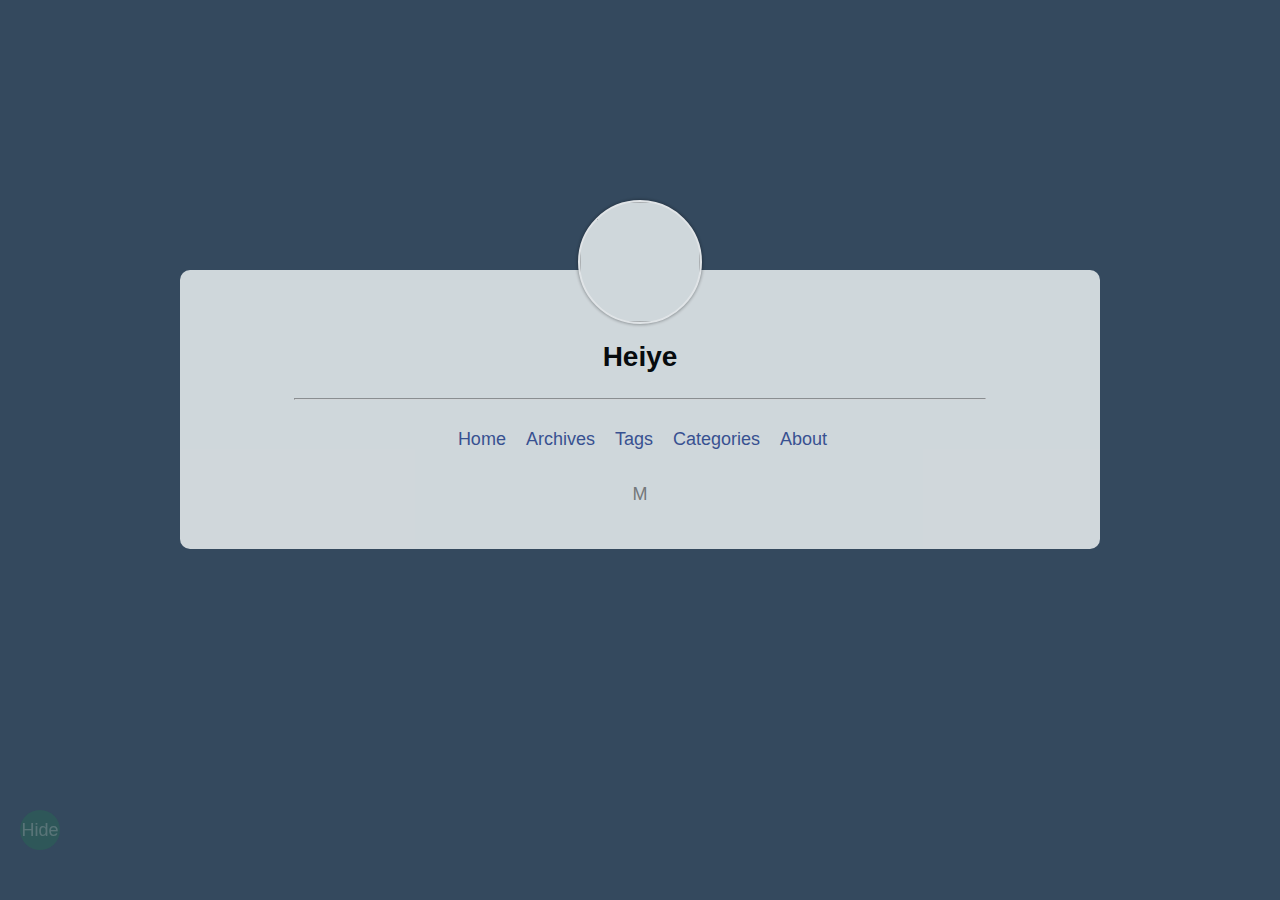
==== commit 9cd70c63: "Site updated: 2020-07-17 13:24:34" ====
--- a/index.html
+++ b/index.html
@@ -1,361 +1,218 @@
-<!DOCTYPE html>
-<html lang="en">
+
+
+
+
+
+
+
+<!doctype html>
+<html lang="zh-CN">
 <head>
-  <meta charset="UTF-8">
-<meta name="viewport" content="width=device-width, initial-scale=1, maximum-scale=2">
-<meta name="theme-color" content="#222">
-<meta name="generator" content="Hexo 4.2.1">
-  <link rel="apple-touch-icon" sizes="180x180" href="/images/apple-touch-icon-next.png">
-  <link rel="icon" type="image/png" sizes="32x32" href="/images/favicon-32x32-next.png">
-  <link rel="icon" type="image/png" sizes="16x16" href="/images/favicon-16x16-next.png">
-  <link rel="mask-icon" href="/images/logo.svg" color="#222">
-
-<link rel="stylesheet" href="/css/main.css">
-
-
-<link rel="stylesheet" href="/lib/font-awesome/css/all.min.css">
-  
-  <link rel="stylesheet" href="/lib/animate-css/animate.min.css">
-
-<script class="hexo-configurations">
-    var NexT = window.NexT || {};
-    var CONFIG = {"hostname":"heiye0508.github.io.git","root":"/","scheme":"Mist","version":"8.0.0-rc.4","exturl":false,"sidebar":{"position":"left","display":"post","padding":18,"offset":12},"copycode":false,"bookmark":{"enable":false,"color":"#222","save":"auto"},"fancybox":false,"mediumzoom":false,"lazyload":false,"pangu":false,"comments":{"style":"tabs","active":null,"storage":true,"lazyload":false,"nav":null},"algolia":{"hits":{"per_page":10},"labels":{"input_placeholder":"Search for Posts","hits_empty":"We didn't find any results for the search: ${query}","hits_stats":"${hits} results found in ${time} ms"}},"localsearch":{"enable":false,"trigger":"auto","top_n_per_article":1,"unescape":false,"preload":false},"motion":{"enable":true,"async":false,"transition":{"post_block":"fadeIn","post_header":"fadeInDown","post_body":"fadeInDown","coll_header":"fadeInLeft","sidebar":"fadeInUp"}}};
-  </script>
-
-  <meta property="og:type" content="website">
-<meta property="og:title" content="Hexo">
-<meta property="og:url" content="https://heiye0508.github.io.git/index.html">
-<meta property="og:site_name" content="Hexo">
-<meta property="og:locale" content="en_US">
-<meta property="article:author" content="heiye0508">
-<meta name="twitter:card" content="summary">
-
-<link rel="canonical" href="https://heiye0508.github.io.git/">
-
-
-<script class="page-configurations">
-  // https://hexo.io/docs/variables.html
-  CONFIG.page = {
-    sidebar: "",
-    isHome : true,
-    isPost : false,
-    lang   : 'en'
-  };
-</script>
-
-  <title>Hexo</title>
-  
-
-
-
-
-
-
-  <noscript>
-  <style>
-  body { margin-top: 2rem; }
-
-  .use-motion .menu-item,
-  .use-motion .sidebar,
-  .use-motion .post-block,
-  .use-motion .pagination,
-  .use-motion .comments,
-  .use-motion .post-header,
-  .use-motion .post-body,
-  .use-motion .collection-header {
-    visibility: visible;
-  }
-
-  .use-motion .header,
-  .use-motion .site-brand-container .toggle,
-  .use-motion .footer { opacity: initial; }
-
-  .use-motion .site-title,
-  .use-motion .site-subtitle,
-  .use-motion .custom-logo-image {
-    opacity: initial;
-    top: initial;
-  }
-
-  .use-motion .logo-line {
-    transform: scaleX(1);
-  }
-
-  .search-pop-overlay, .sidebar-nav { display: none; }
-  .sidebar-panel { display: block; }
-  </style>
-</noscript>
-
-</head>
-
-<body itemscope itemtype="http://schema.org/WebPage">
-  <div class="container use-motion">
-    <div class="headband"></div>
-
-    <main class="main">
-      <header class="header" itemscope itemtype="http://schema.org/WPHeader">
-        <div class="header-inner"><div class="site-brand-container">
-  <div class="site-nav-toggle">
-    <div class="toggle" aria-label="Toggle navigation bar">
+  <meta http-equiv="Content-Type" content="text/html" charset="UTF-8">
+  <meta name="viewport" content="width=device-width, initial-scale=1">
+  
+  <meta name="author" content="heiye0508">
+  
+  
+  
+  
+    <meta name="description" content="">
+  
+  <title> [ Heiye ]</title>
+  
+  
+    <link rel="shortcut icon" href="/hollow.ico">
+  
+  
+  
+<link rel="stylesheet" href="/css/random.css">
+<link rel="stylesheet" href="/css/vegas.min.css">
+<link rel="stylesheet" href="/css/highlight-railscasts.css">
+<link rel="stylesheet" href="/css/jquery.fancybox.css">
+<link rel="stylesheet" href="/css/iconfont/iconfont.css">
+<link rel="stylesheet" href="/css/jquery.fancybox-thumbs.css">
+<link rel="stylesheet" href="/css/plyr.css">
+
+  
+<meta name="generator" content="Hexo 4.2.1"></head>
+
+<div class="random-center hide-area">
+  <div id="random-index">
+    <div class="center-field">
+      <img class="avatar" src="https://raw.githubusercontent.com/heiye0508/heiye0508.github.io/master/images/Icon.png" width=120 height=120 onClick="openUserCard()">
     </div>
-  </div>
-
-  <div class="site-meta">
-
-    <a href="/" class="brand" rel="start">
-      <i class="logo-line"></i>
-      <h1 class="site-title">Hexo</h1>
-      <i class="logo-line"></i>
-    </a>
-  </div>
-
-  <div class="site-nav-right">
-    <div class="toggle popup-trigger">
+    <div class="center-field">
+      <div class="title" onClick="openUserCard()">Heiye</div>
+      <div class="sub-title" onClick="openUserCard()"></div>
+    </div>
+    <hr >
+    <div class="center-field">
+      <ul class="index-nav-link">
+        
+        
+          
+            <li><a href="/index.html">Home</a></li>
+          
+        
+          
+            <li><a href="/archives">Archives</a></li>
+          
+        
+          
+            <li><a href="/tags">Tags</a></li>
+          
+        
+          
+            <li><a href="/categories">Categories</a></li>
+          
+        
+          
+            <li><a href="/about">About</a></li>
+          
+        
+      </ul>
+      <ul class="social-icon">
+  
+  
+    <li>
+      <a href="/2583545300@qq.com">
+        
+          M
+        
+      </a>
+    </li>
+  
+</ul>
     </div>
   </div>
 </div>
-
-
-
-
-
-
-
+<div id="user-card">
+  <div class="center-field">
+    <img class="avatar" src="https://raw.githubusercontent.com/heiye0508/heiye0508.github.io/master/images/Icon.png">
+    <p id="description"></p>
+    <ul class="social-icon">
+  
+  
+    <li>
+      <a href="/2583545300@qq.com">
+        
+          M
+        
+      </a>
+    </li>
+  
+</ul>
+  </div>
 </div>
-          
-  
-  <div class="toggle sidebar-toggle">
-    <span class="toggle-line toggle-line-first"></span>
-    <span class="toggle-line toggle-line-middle"></span>
-    <span class="toggle-line toggle-line-last"></span>
-  </div>
-
-  <aside class="sidebar">
-
-    <div class="sidebar-inner sidebar-overview-active">
-      <ul class="sidebar-nav">
-        <li class="sidebar-nav-toc">
-          Table of Contents
-        </li>
-        <li class="sidebar-nav-overview">
-          Overview
-        </li>
-      </ul>
-
-      <!--noindex-->
-      <section class="post-toc-wrap sidebar-panel">
-      </section>
-      <!--/noindex-->
-
-      <section class="site-overview-wrap sidebar-panel">
-        <div class="site-author animated" itemprop="author" itemscope itemtype="http://schema.org/Person">
-  <p class="site-author-name" itemprop="name">heiye0508</p>
-  <div class="site-description" itemprop="description"></div>
-</div>
-<div class="site-state-wrap animated">
-  <nav class="site-state">
-      <div class="site-state-item site-state-posts">
-          <a href="/archives">
-          <span class="site-state-item-count">1</span>
-          <span class="site-state-item-name">posts</span>
-        </a>
-      </div>
-  </nav>
-</div>
-
-
-
-      </section>
-    </div>
-  </aside>
-  <div id="sidebar-dimmer"></div>
-
-
-      </header>
-
-      
-  <div class="back-to-top">
-    <i class="fa fa-arrow-up"></i>
-    <span>0%</span>
-  </div>
-
-<noscript>
-  <div id="noscript-warning">Theme NexT works best with JavaScript enabled</div>
-</noscript>
-
-
-      <div class="main-inner">
-        
-
-        <div class="content index posts-expand">
-          
-      
-  
-  
-  <article itemscope itemtype="http://schema.org/Article" class="post-block" lang="en">
-    <link itemprop="mainEntityOfPage" href="https://heiye0508.github.io.git/2020/07/16/hello-world/">
-
-    <span hidden itemprop="author" itemscope itemtype="http://schema.org/Person">
-      <meta itemprop="image" content="/images/avatar.gif">
-      <meta itemprop="name" content="heiye0508">
-      <meta itemprop="description" content="">
-    </span>
-
-    <span hidden itemprop="publisher" itemscope itemtype="http://schema.org/Organization">
-      <meta itemprop="name" content="Hexo">
-    </span>
-      <header class="post-header">
-        <h2 class="post-title" itemprop="name headline">
-          
-            <a href="/2020/07/16/hello-world/" class="post-title-link" itemprop="url">Hello World</a>
-        </h2>
-
-        <div class="post-meta">
-            <span class="post-meta-item">
-              <span class="post-meta-item-icon">
-                <i class="far fa-calendar"></i>
-              </span>
-              <span class="post-meta-item-text">Posted on</span>
-
-              <time title="Created: 2020-07-16 22:48:26" itemprop="dateCreated datePublished" datetime="2020-07-16T22:48:26+08:00">2020-07-16</time>
-            </span>
-
-          
-
-        </div>
-      </header>
-
+
+
+<div id="btn-view">Hide</div>
+
+<script>
+// is trigger analytics / tongji script
+var isIgnoreHost = false;
+
+if(window && window.location && window.location.host) {
+  isIgnoreHost = ["localhost","127.0.0.1"].some(function(address){
+    return 0 === window.location.host.indexOf(address);
+  });
+}
+
+var isTriggerAnalytics = !( true && isIgnoreHost );
+
+</script>
+
+
+
+
+  
+  
+    <script src="/js/jquery-2.2.3.min.js"></script>
+  
+    <script src="/js/vegas.min.js"></script>
+  
+    <script src="/js/random.js"></script>
+  
+    <script src="/js/highlight.pack.js"></script>
+  
+    <script src="/js/jquery.mousewheel.pack.js"></script>
+  
+    <script src="/js/jquery.fancybox.pack.js"></script>
+  
+    <script src="/js/jquery.fancybox-thumbs.js"></script>
+  
+    <script src="/js/plyr.js"></script>
+  
+
+<script>
+
+  // fancybox
+  var backgroundImages = [];
+  
     
+      backgroundImages.push('https://raw.githubusercontent.com/heiye0508/heiye0508.github.io/master/images/background.png');
     
-    
-    <div class="post-body" itemprop="articleBody">
-
-      
-          <p>Welcome to <a href="https://hexo.io/" target="_blank" rel="noopener">Hexo</a>! This is your very first post. Check <a href="https://hexo.io/docs/" target="_blank" rel="noopener">documentation</a> for more info. If you get any problems when using Hexo, you can find the answer in <a href="https://hexo.io/docs/troubleshooting.html" target="_blank" rel="noopener">troubleshooting</a> or you can ask me on <a href="https://github.com/hexojs/hexo/issues" target="_blank" rel="noopener">GitHub</a>.</p>
-<h2 id="Quick-Start"><a href="#Quick-Start" class="headerlink" title="Quick Start"></a>Quick Start</h2><h3 id="Create-a-new-post"><a href="#Create-a-new-post" class="headerlink" title="Create a new post"></a>Create a new post</h3><figure class="highlight bash"><table><tr><td class="gutter"><pre><span class="line">1</span><br></pre></td><td class="code"><pre><span class="line">$ hexo new <span class="string">"My New Post"</span></span><br></pre></td></tr></table></figure>
-
-<p>More info: <a href="https://hexo.io/docs/writing.html" target="_blank" rel="noopener">Writing</a></p>
-<h3 id="Run-server"><a href="#Run-server" class="headerlink" title="Run server"></a>Run server</h3><figure class="highlight bash"><table><tr><td class="gutter"><pre><span class="line">1</span><br></pre></td><td class="code"><pre><span class="line">$ hexo server</span><br></pre></td></tr></table></figure>
-
-<p>More info: <a href="https://hexo.io/docs/server.html" target="_blank" rel="noopener">Server</a></p>
-<h3 id="Generate-static-files"><a href="#Generate-static-files" class="headerlink" title="Generate static files"></a>Generate static files</h3><figure class="highlight bash"><table><tr><td class="gutter"><pre><span class="line">1</span><br></pre></td><td class="code"><pre><span class="line">$ hexo generate</span><br></pre></td></tr></table></figure>
-
-<p>More info: <a href="https://hexo.io/docs/generating.html" target="_blank" rel="noopener">Generating</a></p>
-<h3 id="Deploy-to-remote-sites"><a href="#Deploy-to-remote-sites" class="headerlink" title="Deploy to remote sites"></a>Deploy to remote sites</h3><figure class="highlight bash"><table><tr><td class="gutter"><pre><span class="line">1</span><br></pre></td><td class="code"><pre><span class="line">$ hexo deploy</span><br></pre></td></tr></table></figure>
-
-<p>More info: <a href="https://hexo.io/docs/one-command-deployment.html" target="_blank" rel="noopener">Deployment</a></p>
-
-      
-    </div>
-
-    
-    
-    
-      <footer class="post-footer">
-        <div class="post-eof"></div>
-      </footer>
-  </article>
-  
-  
-  
-
-
-  
-
-
-
-        </div>
-        
-
-<script>
-  window.addEventListener('tabs:register', () => {
-    let { activeClass } = CONFIG.comments;
-    if (CONFIG.comments.storage) {
-      activeClass = localStorage.getItem('comments_active') || activeClass;
+  
+  $('#post').each(function(i){
+    $(this).find('img').each(function(){
+      if ($(this).parent().hasClass('fancybox') || $(this).parent().hasClass('fancybox-thumb')) return;
+      var alt = this.alt || this.title;
+      if (alt) $(this).after('<span class="caption">' + alt + '</span>');
+      $(this).wrap('<a href="' + this.src + '" title="' + alt + '" class="fancybox"></a>');
+    });
+    $(this).find('.fancybox').each(function(){
+      $(this).attr('rel', 'post' + i);
+    });
+  });
+  $(".fancybox").fancybox();
+
+var vegasConfig = {"preload­Image":true,"transition":["flash"],"timer":true,"delay":1500000,"shuffle":true,"count":12};
+var unsplashConfig = {"gravity":"center"};
+// is show background images
+var turnoffBackgroundImage = false;
+
+
+
+
+var backgroundColor = "34495E";
+
+$(".fancybox-thumb").fancybox({
+  prevEffect: 'none',
+  nextEffect: 'none',
+  helpers: {
+    title: {
+      type: 'outside'
+    },
+    thumbs: {
+      width: 50,
+      height: 50
     }
-    if (activeClass) {
-      let activeTab = document.querySelector(`a[href="#comment-${activeClass}"]`);
-      if (activeTab) {
-        activeTab.click();
-      }
-    }
-  });
-  if (CONFIG.comments.storage) {
-    window.addEventListener('tabs:click', event => {
-      if (!event.target.matches('.tabs-comment .tab-content .tab-pane')) return;
-      let commentClass = event.target.classList[1];
-      localStorage.setItem('comments_active', commentClass);
-    });
   }
+});
+
+// show video with plyr
+$(".video-container iframe").each(function(i){
+  var url = $(this).attr('src');
+  var id = url.split('/').pop();
+  var plyrContainer = document.createElement('div');
+  plyrContainer.className = 'plyr';
+  var plyrElement = document.createElement('div');
+  plyrElement.dataset.videoId = id;
+  switch(true) {
+    case url.search('youtube.com') >= 0:
+      plyrElement.dataset.type = 'youtube';
+      break;
+    case url.search('vimeo.com') >= 0:
+      plyrElement.dataset.type = 'vimeo';
+      break;
+    default:
+      return;
+  };
+  plyrContainer.appendChild(plyrElement);
+  $(this).parent().html(plyrContainer);
+});
+plyr.setup('.plyr', {iconUrl: '/css/sprite.svg'});
 </script>
-
-      </div>
-    </main>
-
-    <footer class="footer">
-      <div class="footer-inner">
-        
-
-        
-
-<div class="copyright">
-  
-  &copy; 
-  <span itemprop="copyrightYear">2020</span>
-  <span class="with-love">
-    <i class="fa fa-heart"></i>
-  </span>
-  <span class="author" itemprop="copyrightHolder">heiye0508</span>
-</div>
-  <div class="powered-by">Powered by <a href="https://hexo.io/" class="theme-link" rel="noopener" target="_blank">Hexo</a> & <a href="https://theme-next.js.org/mist/" class="theme-link" rel="noopener" target="_blank">NexT.Mist</a>
-  </div>
-
-        
-
-
-
-
-
-
-
-
-      </div>
-    </footer>
-  </div>
-
-  
-  <script src="/lib/anime.min.js"></script>
-
-<script src="/js/utils.js"></script>
-
-<script src="/js/motion.js"></script>
-
-
-<script src="/js/schemes/muse.js"></script>
-
-
-<script src="/js/next-boot.js"></script>
-
-
-  
-
-
-
-
-
-
-
-
-
-
-
-
-
-
-
-  
-
-  
-
 </body>
 </html>
+
--- a/css/random.css
+++ b/css/random.css
@@ -0,0 +1,698 @@
+body {
+  background-color: #34495e;
+  margin: 0px;
+  font: 400 1em/1.8 'Microsoft Yahei', 'PingFang SC', 'Avenir', 'Segoe UI', 'Hiragino Sans GB', STHeiti, 'Microsoft Sans Serif', 'WenQuanYi Micro Hei', sans-serif;
+  font-size: 18px;
+}
+@media (max-width: 860px) {
+  body {
+    font-size: 16px;
+  }
+}
+article {
+  line-height: 1.5em;
+}
+.highlight {
+  line-height: 1.25em;
+}
+a {
+  text-decoration: none;
+  color: #3a539b;
+}
+a:hover {
+  text-decoration: underline;
+}
+#outer-container {
+  position: absolute;
+  left: 50%;
+  width: 960px;
+  margin-left: -480px;
+  box-shadow: 0 0 2.5em #5d656c;
+}
+@media (max-width: 960px) {
+  #outer-container {
+    width: 860px;
+    margin-left: -430px;
+  }
+}
+@media (max-width: 860px) {
+  #outer-container {
+    width: 760px;
+    margin-left: -380px;
+  }
+}
+#menu-outer,
+#container {
+  background-color: #fff;
+}
+#menu-outer,
+#bottom-outer,
+#random-index {
+  opacity: 0.85;
+}
+.random-center {
+  position: absolute;
+  top: 50%;
+  left: 50%;
+  margin-top: -200px;
+  width: 960px;
+  margin-left: -480px;
+}
+@media (max-width: 960px) {
+  .random-center {
+    width: 860px;
+    margin-left: -430px;
+  }
+}
+@media (max-width: 860px) {
+  .random-center {
+    width: 760px;
+    margin-left: -380px;
+  }
+}
+#random-index {
+  margin: 20px;
+  padding-bottom: 20px;
+  text-align: center;
+  border-radius: 10px;
+  background-color: #ecf0f1;
+}
+#random-index a {
+  padding: 5px;
+}
+#random-index .title {
+  font-size: 28px;
+  font-weight: 900;
+  font-color: #34495e;
+  padding-bottom: 5px;
+  cursor: pointer;
+}
+#random-index .title a {
+  color: #34495e;
+}
+#random-index .title a:hover {
+  color: #34495e;
+  text-decoration: none;
+  background-color: transparent;
+}
+.sub-title {
+  cursor: pointer;
+  font-weight: none;
+  padding-bottom: 10px;
+}
+#random-index .index-nav-link {
+  list-style: none;
+  padding: 5px 0px 5px 0px;
+}
+#random-index .index-nav-link li {
+  display: inline;
+  padding-left: 5px;
+}
+#random-index hr {
+  width: 75%;
+  color: #7f8c8d;
+  margin: 0px auto;
+}
+.center-field {
+  margin: 0 auto;
+}
+.avatar {
+  cursor: pointer;
+  margin-top: -70px;
+  border: 2px solid #fff;
+  border-radius: 50%;
+  background-color: #ecf0f1;
+  box-shadow: 0 0px 3px 1px rgba(0,0,0,0.3);
+}
+#menu-outer {
+  margin: 0px;
+  padding: 0px;
+  position: fixed;
+  z-index: 1;
+  transition-property: all;
+  transition-duration: 0.5s;
+  transition-timing-function: cubic-bezier(0, 1, 0.5, 1);
+}
+.slide-up {
+  top: -50px;
+}
+.slide-down {
+  top: 0;
+}
+#menu-inner {
+  line-height: 50px;
+  height: 49px;
+  border-bottom: 1px solid #ddd;
+  padding: 0px 10px 0 10px;
+  width: 940px;
+}
+@media (max-width: 960px) {
+  #menu-inner {
+    width: 840px;
+  }
+}
+@media (max-width: 860px) {
+  #menu-inner {
+    width: 740px;
+  }
+}
+#menu-inner .left {
+  float: left;
+}
+#menu-inner #brand {
+  float: left;
+  vertical-align: middle;
+  cursor: pointer;
+}
+#menu-inner #homelink {
+  line-height: 32px;
+  display: inline-block;
+}
+#menu-inner #brand a {
+  top: 0;
+  color: #000;
+}
+#menu-inner #brand a:hover {
+  background-color: #fff;
+  text-decoration: none;
+}
+#menu-list {
+  line-style: none;
+  display: inline-block;
+  float: right;
+  padding-left: 0px;
+}
+#menu-list ul {
+  margin: 0px;
+}
+#menu-list ul li {
+  padding: 5px;
+  margin: 5px;
+  text-align: center;
+  display: inline;
+}
+#menu-list ul li.active {
+  font-weight: 900;
+}
+#menu-list ul li.active a {
+  color: #000;
+}
+#menu-list ul li:hover {
+  font-weight: 900;
+}
+#menu-list ul li a {
+  text-decoration: none;
+}
+#menu-outer #avatar {
+  border-radius: 50%;
+  border: 2px wihte solid;
+  box-shadow: 0 0px 3px 1px rgba(0,0,0,0.3);
+  vertical-align: middle;
+  width: 32px;
+  height: 32px;
+}
+#bottom-outer {
+  color: #888;
+  text-align: center;
+  padding: 10px;
+  padding-top: 40px;
+  background-color: #fff;
+  font-size: 14px;
+}
+@media (max-width: 960px) {
+  #bottom-outer {
+    font-size: 12px;
+  }
+}
+#container {
+  margin-top: 50px;
+}
+#content-outer {
+  padding: 10px;
+}
+.tag-cloud-tags {
+  text-align: center;
+}
+.tag-cloud-tags a {
+  padding: 3px;
+}
+.tag-cloud-tags a:hover {
+  text-decoration: none;
+  background-color: #bbb;
+  color: #000;
+}
+.center-title {
+  text-align: center;
+}
+.category-list {
+  text-align: center;
+  padding-left: 0px;
+}
+ul.category-list {
+  list-style: none;
+}
+ul.category-list li {
+  display: inline-block;
+  margin: 10px;
+}
+ul.category-list li a {
+  padding: 8px;
+  margin: 8px;
+  background-color: #eee;
+  color: #000;
+}
+ul.category-list li a:hover {
+  background-color: #ddd;
+  text-decoration: none;
+}
+.archive-year-title {
+  margin: 10px 0 5px 0;
+}
+.posts-count {
+  font-size: 12px;
+  font-weight: normal;
+  color: #888;
+  font-style: italic;
+}
+.post-title-item {
+  margin-left: 20px;
+  padding-left: 5px;
+  border-left: 2px #bbb solid;
+}
+.post-title-item:hover {
+  border-left: 4px #1e8bc3 solid;
+}
+.post-title-item p {
+  margin-top: 2px;
+}
+#pagination {
+  margin-top: 20px;
+  text-align: center;
+}
+#pagination a {
+  padding: 5px;
+  background-color: #eee;
+  line-height: 28px;
+}
+#pagination a:hover {
+  background-color: #ddd;
+  color: #1f3a93;
+  text-decoration: none;
+}
+#btn-view {
+  color: #c8f7c5;
+  text-align: center;
+  background-color: #1e824c;
+  border-radius: 50%;
+  line-height: 40px;
+  display: block;
+  position: fixed;
+  top: 90%;
+  margin-left: 20px;
+  height: 40px;
+  width: 40px;
+  cursor: pointer;
+  opacity: 0.25;
+}
+#btn-view:hover {
+  opacity: 0.75;
+  box-shadow: 0 0px 10px 5px rgba(46,204,113,0.9);
+}
+.page-title-sub {
+  color: #888;
+  font-size: 14px;
+}
+@media (max-width: 960px) {
+  .page-title-sub {
+    font-size: 12px;
+  }
+}
+.page-title-sub span {
+  margin-right: 5px;
+}
+article img {
+  max-width: 940px;
+}
+@media (max-width: 960px) {
+  article img {
+    max-width: 840px;
+  }
+}
+@media (max-width: 860px) {
+  article img {
+    max-width: 740px;
+  }
+}
+#user-card {
+  text-align: center;
+  color: #333;
+  display: none;
+}
+#user-card .avatar {
+  width: 96px;
+  height: 96px;
+  margin-top: 0px;
+}
+#user-card ul {
+  list-style: none;
+  padding: 0px;
+}
+#user-card ul li {
+  display: inline;
+  margin: 0px;
+  padding: 0px 3px;
+}
+#show-menu {
+  display: none;
+  float: right;
+}
+#show-menu button {
+  background-color: #eee;
+  border: 1px #444 solid;
+  padding: 6px;
+  position: static;
+  right: 0;
+  left: auto;
+}
+.category-list-item .active {
+  background-color: #4183d7;
+  color: #fff;
+}
+.category-list-item .active:hover {
+  background-color: #22a7f0;
+}
+.social-icon {
+  padding-left: 0px;
+}
+.social-icon li {
+  display: inline;
+}
+.social-icon li a {
+  color: #808080;
+}
+.social-icon li a i {
+  font-size: 25px;
+}
+.social-icon li a:hover {
+  text-decoration: none;
+}
+.douban:hover {
+  color: #072;
+}
+.twitter:hover {
+  color: #1da1f2;
+}
+.linkedin:hover {
+  color: #333;
+}
+.weibo:hover {
+  color: #fa7d3c;
+}
+.google-plus:hover {
+  color: #d73d32;
+}
+.facebook:hover {
+  color: #0e385f;
+}
+.dribbble:hover {
+  color: #ea4c89;
+}
+.github:hover {
+  color: #4078c0;
+}
+.coding:hover {
+  color: #000;
+}
+.npmjs:hover {
+  color: #cb3837;
+}
+.youtube:hover {
+  color: #cc181e;
+}
+.zhihu:hover {
+  color: #0e78e7;
+}
+.lofter:hover {
+  color: #444;
+}
+.quora:hover {
+  color: #b92b27;
+}
+.rss:hover {
+  color: #d35400;
+}
+.jian:hover {
+  color: #de533a;
+}
+.instagram:hover {
+  color: #fd1d1d;
+}
+.stackoverflow:hover {
+  color: #f48024;
+}
+.segmentfault:hover {
+  color: #005f3c;
+}
+.side-navigate {
+  position: fixed;
+  top: 60%;
+  width: 100%;
+  z-index: 2;
+  pointer-events: none;
+}
+.side-navigate .item {
+  display: table-cell;
+}
+.side-navigate .item-icon:hover {
+  opacity: 1;
+  background-size: 40px 40px;
+}
+.side-navigate .item-icon {
+  pointer-events: auto;
+  opacity: 0.55;
+  padding: 20px;
+  border-radius: 50%;
+  border: 1px #52b3d9 solid;
+  width: 30px;
+  height: 30px;
+  background-repeat: no-repeat;
+  background-position: center;
+  background-size: 30px 30px;
+}
+.side-navigate a:hover + div {
+  display: block;
+}
+.side-navigate a:hover {
+  display: block;
+}
+.side-navigate .prev .item-icon {
+  background-image: url("prev.png");
+  float: left;
+}
+.side-navigate .prev {
+  display: inline-block;
+  left: 0;
+}
+.side-navigate .item-title {
+  display: none;
+  padding: 10px;
+  max-width: 300px;
+  vertical-align: center;
+  background-color: #52b3d9;
+  height: 52px;
+}
+.side-navigate .next .item-icon {
+  background-image: url("next.png");
+  float: right;
+}
+.side-navigate .prev .item-title {
+  margin-left: 70px;
+}
+.side-navigate .next .item-title {
+  margin-right: 70px;
+}
+.side-navigate .next {
+  display: inline-block;
+  float: right;
+  right: 0;
+}
+.fancybox-thumb:hover {
+  text-decoration: none;
+}
+.fancybox-thumb img {
+  max-width: 120px;
+  max-height: 120px;
+  padding: 3px;
+  border-radius: 5%;
+  border: 1px solid #ddd;
+}
+.caption {
+  display: block;
+  text-align: center;
+  font-size: 14px;
+  color: #999;
+}
+.random-toc-area {
+  position: fixed;
+  width: 200px;
+  right: 0px;
+  top: 0px;
+  display: block;
+}
+@media (max-width: 1360px) {
+  .random-toc-area {
+    display: none;
+  }
+}
+.random-toc {
+  background: #444;
+  color: #bbb;
+  height: 500px;
+  margin-top: 0px;
+  font-size: 12px;
+  height: 100%;
+  overflow-y: auto;
+}
+.random-toc ol {
+  padding-left: 15px;
+}
+.random-toc h2 {
+  text-align: center;
+}
+.random-toc a {
+  color: #bbb;
+  display: block;
+}
+.toc-text {
+  display: block;
+}
+.toc-text:hover {
+  background-color: #666;
+}
+.btn-hide-toc {
+  border: none;
+  z-index: 1;
+  display: block;
+  width: 100%;
+  background-color: #666;
+  height: 30px;
+  color: #bbb;
+}
+.btn-hide-toc:hover {
+  background-color: #888;
+}
+figure.highlight {
+  margin: 0px -10px 0px -10px;
+}
+figure.highlight td.gutter {
+  padding-right: 20px;
+}
+figure.highlight .line {
+  height: 22px;
+}
+code {
+  font-family: SFMono-Regular, Consolas, Liberation Mono, Menlo, monospace;
+  background-color: #ddd;
+  font-style: italic;
+  padding-left: 12px;
+  padding-right: 12px;
+}
+table .line {
+  font-family: SFMono-Regular, Consolas, Liberation Mono, Menlo, monospace;
+  height: 22px;
+}
+blockquote {
+  background-color: #eee;
+  padding: 2px 10px;
+  border-left: 2px solid #999;
+}
+@media (max-width: 1060px) {
+  .side-navigate {
+    display: none;
+  }
+  .jiathis_style {
+    display: none;
+    visibility: hidden;
+  }
+}
+@media (max-width: 760px) {
+  #outer-container,
+  .random-center,
+  #menu-outer {
+    width: 100%;
+  }
+  #outer-container {
+    left: 0%;
+    margin-left: 0px;
+  }
+  #menu-inner {
+    width: 95%;
+    padding: 0 2%;
+  }
+  .post-title-item {
+    margin-left: 3px;
+  }
+  #show-menu {
+    display: inline-block;
+  }
+  article img {
+    width: 95%;
+  }
+  #menu-list {
+    display: none;
+    position: absolute;
+    margin-top: 50px;
+    background-color: #fff;
+    opacity: 0.85;
+    width: 100%;
+  }
+  #menu-list ul {
+    padding-left: 0px;
+  }
+  #menu-list ul li {
+    text-align: center;
+    display: block;
+  }
+  .highlight {
+    margin-left: 0px;
+    margin-right: 0px;
+  }
+}
+@media (max-width: 760px) and (max-width: 480px) {
+  .random-center {
+    position: static;
+    left: 0;
+    margin-left: 0px;
+    width: 100%;
+    margin-top: 30%;
+  }
+  #random-index .index-nav-link li {
+    display: block;
+  }
+  #bottom-outer,
+  #random-index {
+    opacity: 0.95;
+  }
+  #menu-outer {
+    opacity: 0.95;
+  }
+}
+@media (max-width: 760px) and (max-height: 480px) {
+  .random-center {
+    position: static;
+    top: 0;
+    left: 0;
+    margin-left: 0px;
+    margin-top: 95px;
+    width: 100%;
+  }
+  #random-index .index-nav-link li {
+    display: block;
+    padding: 0px 0px;
+  }
+}
+@media (max-width: 760px) and (max-height: 320px) {
+  .random-center {
+    margin-top: 75px;
+  }
+}
--- a/css/vegas.min.css
+++ b/css/vegas.min.css
@@ -0,0 +1 @@
+.vegas-overlay,.vegas-slide,.vegas-slide-inner,.vegas-timer,.vegas-wrapper{position:absolute;top:0;left:0;bottom:0;right:0;overflow:hidden;border:none;padding:0;margin:0}.vegas-overlay{opacity:.5;background:url(overlays/02.png) center center}.vegas-timer{top:auto;bottom:0;height:2px}.vegas-timer-progress{width:0;height:100%;background:#fff;-webkit-transition:width ease-out;transition:width ease-out}.vegas-timer-running .vegas-timer-progress{width:100%}.vegas-slide,.vegas-slide-inner{margin:0;padding:0;background:center center no-repeat;-webkit-transform:translateZ(0);transform:translateZ(0)}body .vegas-container{overflow:hidden!important;position:relative}.vegas-video{min-width:100%;min-height:100%;width:auto;height:auto}body.vegas-container{overflow:auto;position:static;z-index:-2}body.vegas-container>.vegas-overlay,body.vegas-container>.vegas-slide,body.vegas-container>.vegas-timer{position:fixed;z-index:-1}:root body.vegas-container>.vegas-overlay,:root body.vegas-container>.vegas-slide,_::full-page-media,_:future{bottom:-76px}.vegas-transition-fade,.vegas-transition-fade2{opacity:0}.vegas-transition-fade-in,.vegas-transition-fade2-in{opacity:1}.vegas-transition-fade2-out{opacity:0}.vegas-transition-blur,.vegas-transition-blur2{opacity:0;-webkit-filter:blur(32px);filter:blur(32px)}.vegas-transition-blur-in,.vegas-transition-blur2-in{opacity:1;-webkit-filter:blur(0);filter:blur(0)}.vegas-transition-blur2-out{opacity:0}.vegas-transition-flash,.vegas-transition-flash2{opacity:0;-webkit-filter:brightness(25);filter:brightness(25)}.vegas-transition-flash-in,.vegas-transition-flash2-in{opacity:1;-webkit-filter:brightness(1);filter:brightness(1)}.vegas-transition-flash2-out{opacity:0;-webkit-filter:brightness(25);filter:brightness(25)}.vegas-transition-negative,.vegas-transition-negative2{opacity:0;-webkit-filter:invert(100%);filter:invert(100%)}.vegas-transition-negative-in,.vegas-transition-negative2-in{opacity:1;-webkit-filter:invert(0);filter:invert(0)}.vegas-transition-negative2-out{opacity:0;-webkit-filter:invert(100%);filter:invert(100%)}.vegas-transition-burn,.vegas-transition-burn2{opacity:0;-webkit-filter:contrast(1000%) saturate(1000%);filter:contrast(1000%) saturate(1000%)}.vegas-transition-burn-in,.vegas-transition-burn2-in{opacity:1;-webkit-filter:contrast(100%) saturate(100%);filter:contrast(100%) saturate(100%)}.vegas-transition-burn2-out{opacity:0;-webkit-filter:contrast(1000%) saturate(1000%);filter:contrast(1000%) saturate(1000%)}.vegas-transition-slideLeft,.vegas-transition-slideLeft2{-webkit-transform:translateX(100%);transform:translateX(100%)}.vegas-transition-slideLeft-in,.vegas-transition-slideLeft2-in{-webkit-transform:translateX(0);transform:translateX(0)}.vegas-transition-slideLeft2-out,.vegas-transition-slideRight,.vegas-transition-slideRight2{-webkit-transform:translateX(-100%);transform:translateX(-100%)}.vegas-transition-slideRight-in,.vegas-transition-slideRight2-in{-webkit-transform:translateX(0);transform:translateX(0)}.vegas-transition-slideRight2-out{-webkit-transform:translateX(100%);transform:translateX(100%)}.vegas-transition-slideUp,.vegas-transition-slideUp2{-webkit-transform:translateY(100%);transform:translateY(100%)}.vegas-transition-slideUp-in,.vegas-transition-slideUp2-in{-webkit-transform:translateY(0);transform:translateY(0)}.vegas-transition-slideDown,.vegas-transition-slideDown2,.vegas-transition-slideUp2-out{-webkit-transform:translateY(-100%);transform:translateY(-100%)}.vegas-transition-slideDown-in,.vegas-transition-slideDown2-in{-webkit-transform:translateY(0);transform:translateY(0)}.vegas-transition-slideDown2-out{-webkit-transform:translateY(100%);transform:translateY(100%)}.vegas-transition-zoomIn,.vegas-transition-zoomIn2{-webkit-transform:scale(0);transform:scale(0);opacity:0}.vegas-transition-zoomIn-in,.vegas-transition-zoomIn2-in{-webkit-transform:scale(1);transform:scale(1);opacity:1}.vegas-transition-zoomIn2-out,.vegas-transition-zoomOut,.vegas-transition-zoomOut2{-webkit-transform:scale(2);transform:scale(2);opacity:0}.vegas-transition-zoomOut-in,.vegas-transition-zoomOut2-in{-webkit-transform:scale(1);transform:scale(1);opacity:1}.vegas-transition-zoomOut2-out{-webkit-transform:scale(0);transform:scale(0);opacity:0}.vegas-transition-swirlLeft,.vegas-transition-swirlLeft2{-webkit-transform:scale(2) rotate(35deg);transform:scale(2) rotate(35deg);opacity:0}.vegas-transition-swirlLeft-in,.vegas-transition-swirlLeft2-in{-webkit-transform:scale(1) rotate(0);transform:scale(1) rotate(0);opacity:1}.vegas-transition-swirlLeft2-out,.vegas-transition-swirlRight,.vegas-transition-swirlRight2{-webkit-transform:scale(2) rotate(-35deg);transform:scale(2) rotate(-35deg);opacity:0}.vegas-transition-swirlRight-in,.vegas-transition-swirlRight2-in{-webkit-transform:scale(1) rotate(0);transform:scale(1) rotate(0);opacity:1}.vegas-transition-swirlRight2-out{-webkit-transform:scale(2) rotate(35deg);transform:scale(2) rotate(35deg);opacity:0}.vegas-animation-kenburns{-webkit-animation:kenburns ease-out;animation:kenburns ease-out}@-webkit-keyframes kenburns{0%{-webkit-transform:scale(1.5);transform:scale(1.5)}100%{-webkit-transform:scale(1);transform:scale(1)}}@keyframes kenburns{0%{-webkit-transform:scale(1.5);transform:scale(1.5)}100%{-webkit-transform:scale(1);transform:scale(1)}}.vegas-animation-kenburnsUp{-webkit-animation:kenburnsUp ease-out;animation:kenburnsUp ease-out}@-webkit-keyframes kenburnsUp{0%{-webkit-transform:scale(1.5) translate(0,10%);transform:scale(1.5) translate(0,10%)}100%{-webkit-transform:scale(1) translate(0,0);transform:scale(1) translate(0,0)}}@keyframes kenburnsUp{0%{-webkit-transform:scale(1.5) translate(0,10%);transform:scale(1.5) translate(0,10%)}100%{-webkit-transform:scale(1) translate(0,0);transform:scale(1) translate(0,0)}}.vegas-animation-kenburnsDown{-webkit-animation:kenburnsDown ease-out;animation:kenburnsDown ease-out}@-webkit-keyframes kenburnsDown{0%{-webkit-transform:scale(1.5) translate(0,-10%);transform:scale(1.5) translate(0,-10%)}100%{-webkit-transform:scale(1) translate(0,0);transform:scale(1) translate(0,0)}}@keyframes kenburnsDown{0%{-webkit-transform:scale(1.5) translate(0,-10%);transform:scale(1.5) translate(0,-10%)}100%{-webkit-transform:scale(1) translate(0,0);transform:scale(1) translate(0,0)}}.vegas-animation-kenburnsLeft{-webkit-animation:kenburnsLeft ease-out;animation:kenburnsLeft ease-out}@-webkit-keyframes kenburnsLeft{0%{-webkit-transform:scale(1.5) translate(10%,0);transform:scale(1.5) translate(10%,0)}100%{-webkit-transform:scale(1) translate(0,0);transform:scale(1) translate(0,0)}}@keyframes kenburnsLeft{0%{-webkit-transform:scale(1.5) translate(10%,0);transform:scale(1.5) translate(10%,0)}100%{-webkit-transform:scale(1) translate(0,0);transform:scale(1) translate(0,0)}}.vegas-animation-kenburnsRight{-webkit-animation:kenburnsRight ease-out;animation:kenburnsRight ease-out}@-webkit-keyframes kenburnsRight{0%{-webkit-transform:scale(1.5) translate(-10%,0);transform:scale(1.5) translate(-10%,0)}100%{-webkit-transform:scale(1) translate(0,0);transform:scale(1) translate(0,0)}}@keyframes kenburnsRight{0%{-webkit-transform:scale(1.5) translate(-10%,0);transform:scale(1.5) translate(-10%,0)}100%{-webkit-transform:scale(1) translate(0,0);transform:scale(1) translate(0,0)}}.vegas-animation-kenburnsUpLeft{-webkit-animation:kenburnsUpLeft ease-out;animation:kenburnsUpLeft ease-out}@-webkit-keyframes kenburnsUpLeft{0%{-webkit-transform:scale(1.5) translate(10%,10%);transform:scale(1.5) translate(10%,10%)}100%{-webkit-transform:scale(1) translate(0,0);transform:scale(1) translate(0,0)}}@keyframes kenburnsUpLeft{0%{-webkit-transform:scale(1.5) translate(10%,10%);transform:scale(1.5) translate(10%,10%)}100%{-webkit-transform:scale(1) translate(0,0);transform:scale(1) translate(0,0)}}.vegas-animation-kenburnsUpRight{-webkit-animation:kenburnsUpRight ease-out;animation:kenburnsUpRight ease-out}@-webkit-keyframes kenburnsUpRight{0%{-webkit-transform:scale(1.5) translate(-10%,10%);transform:scale(1.5) translate(-10%,10%)}100%{-webkit-transform:scale(1) translate(0,0);transform:scale(1) translate(0,0)}}@keyframes kenburnsUpRight{0%{-webkit-transform:scale(1.5) translate(-10%,10%);transform:scale(1.5) translate(-10%,10%)}100%{-webkit-transform:scale(1) translate(0,0);transform:scale(1) translate(0,0)}}.vegas-animation-kenburnsDownLeft{-webkit-animation:kenburnsDownLeft ease-out;animation:kenburnsDownLeft ease-out}@-webkit-keyframes kenburnsDownLeft{0%{-webkit-transform:scale(1.5) translate(10%,-10%);transform:scale(1.5) translate(10%,-10%)}100%{-webkit-transform:scale(1) translate(0,0);transform:scale(1) translate(0,0)}}@keyframes kenburnsDownLeft{0%{-webkit-transform:scale(1.5) translate(10%,-10%);transform:scale(1.5) translate(10%,-10%)}100%{-webkit-transform:scale(1) translate(0,0);transform:scale(1) translate(0,0)}}.vegas-animation-kenburnsDownRight{-webkit-animation:kenburnsDownRight ease-out;animation:kenburnsDownRight ease-out}@-webkit-keyframes kenburnsDownRight{0%{-webkit-transform:scale(1.5) translate(-10%,-10%);transform:scale(1.5) translate(-10%,-10%)}100%{-webkit-transform:scale(1) translate(0,0);transform:scale(1) translate(0,0)}}@keyframes kenburnsDownRight{0%{-webkit-transform:scale(1.5) translate(-10%,-10%);transform:scale(1.5) translate(-10%,-10%)}100%{-webkit-transform:scale(1) translate(0,0);transform:scale(1) translate(0,0)}}--- a/css/highlight-railscasts.css
+++ b/css/highlight-railscasts.css
@@ -0,0 +1,106 @@
+/*
+
+Railscasts-like style (c) Visoft, Inc. (Damien White)
+
+*/
+
+.hljs {
+  display: block;
+  overflow-x: auto;
+  padding: 0.5em;
+  background: #232323;
+  color: #e6e1dc;
+}
+
+.hljs-comment,
+.hljs-quote {
+  color: #bc9458;
+  font-style: italic;
+}
+
+.hljs-keyword,
+.hljs-selector-tag {
+  color: #c26230;
+}
+
+.hljs-string,
+.hljs-number,
+.hljs-regexp,
+.hljs-variable,
+.hljs-template-variable {
+  color: #a5c261;
+}
+
+.hljs-subst {
+  color: #519f50;
+}
+
+.hljs-tag,
+.hljs-name {
+  color: #e8bf6a;
+}
+
+.hljs-type {
+  color: #da4939;
+}
+
+
+.hljs-symbol,
+.hljs-bullet,
+.hljs-built_in,
+.hljs-builtin-name,
+.hljs-attr,
+.hljs-link {
+  color: #6d9cbe;
+}
+
+.hljs-params {
+  color: #d0d0ff;
+}
+
+.hljs-attribute {
+  color: #cda869;
+}
+
+.hljs-meta {
+  color: #9b859d;
+}
+
+.hljs-title,
+.hljs-section {
+  color: #ffc66d;
+}
+
+.hljs-addition {
+  background-color: #144212;
+  color: #e6e1dc;
+  display: inline-block;
+  width: 100%;
+}
+
+.hljs-deletion {
+  background-color: #600;
+  color: #e6e1dc;
+  display: inline-block;
+  width: 100%;
+}
+
+.hljs-selector-class {
+  color: #9b703f;
+}
+
+.hljs-selector-id {
+  color: #8b98ab;
+}
+
+.hljs-emphasis {
+  font-style: italic;
+}
+
+.hljs-strong {
+  font-weight: bold;
+}
+
+.hljs-link {
+  text-decoration: underline;
+}
--- a/css/iconfont/iconfont.css
+++ b/css/iconfont/iconfont.css
@@ -0,0 +1,36 @@
+
+@font-face {font-family: "iconfont";
+  src: url('iconfont.eot?t=1475620527'); /* IE9*/
+  src: url('iconfont.eot?t=1475620527#iefix') format('embedded-opentype'), /* IE6-IE8 */
+  url('iconfont.woff?t=1475620527') format('woff'), /* chrome, firefox */
+  url('iconfont.ttf?t=1475620527') format('truetype'), /* chrome, firefox, opera, Safari, Android, iOS 4.2+*/
+  url('iconfont.svg?t=1475620527#iconfont') format('svg'); /* iOS 4.1- */
+}
+
+.iconfont {
+  font-family:"iconfont" !important;
+  font-size:16px;
+  font-style:normal;
+  -webkit-font-smoothing: antialiased;
+  -webkit-text-stroke-width: 0.2px;
+  -moz-osx-font-smoothing: grayscale;
+}
+.icon-Twitter:before { content: "\e600"; }
+.icon-sociallinkedin:before { content: "\e601"; }
+.icon-weibo:before { content: "\e602"; }
+.icon-iconsf:before { content: "\e611"; }
+.icon-google:before { content: "\e603"; }
+.icon-rss:before { content: "\e60e"; }
+.icon-facebook:before { content: "\e604"; }
+.icon-lofter:before { content: "\e60d"; }
+.icon-dribbble:before { content: "\e605"; }
+.icon-youtube:before { content: "\e60a"; }
+.icon-twelve:before { content: "\e60c"; }
+.icon-instagram:before { content: "\e613"; }
+.icon-iconfontzhihu:before { content: "\e60b"; }
+.icon-github:before { content: "\e606"; }
+.icon-coding-copy:before { content: "\e607"; }
+.icon-slice1:before { content: "\e608"; }
+.icon-douban-copy:before { content: "\e60f"; }
+.icon-jianshu:before { content: "\e614"; }
+.icon-stackoverflow:before { content: "\e612"; }
--- a/css/plyr.css
+++ b/css/plyr.css
@@ -0,0 +1 @@
+.plyr .plyr__video-embed iframe,.plyr__tooltip{pointer-events:none}@-webkit-keyframes plyr-progress{to{background-position:25px 0}}@keyframes plyr-progress{to{background-position:25px 0}}.plyr{position:relative;max-width:100%;min-width:200px;font-family:Avenir,"Avenir Next","Helvetica Neue","Segoe UI",Helvetica,Arial,sans-serif}.plyr,.plyr *,.plyr ::after,.plyr ::before{box-sizing:border-box}.plyr a,.plyr button,.plyr input,.plyr label{-ms-touch-action:manipulation;touch-action:manipulation}.plyr audio,.plyr video{width:100%;height:auto;vertical-align:middle;border-radius:inherit}.plyr input[type=range]{display:block;height:20px;width:100%;margin:0;padding:0;vertical-align:middle;-webkit-appearance:none;-moz-appearance:none;appearance:none;cursor:pointer;border:none;background:0 0}.plyr input[type=range]::-webkit-slider-runnable-track{height:8px;background:0 0;border:0;border-radius:4px;-webkit-user-select:none;user-select:none}.plyr input[type=range]::-webkit-slider-thumb{-webkit-appearance:none;margin-top:-4px;position:relative;height:16px;width:16px;background:#fff;border:2px solid transparent;border-radius:100%;transition:background .2s ease,border .2s ease,-webkit-transform .2s ease;transition:background .2s ease,border .2s ease,transform .2s ease;transition:background .2s ease,border .2s ease,transform .2s ease,-webkit-transform .2s ease;box-shadow:0 1px 1px rgba(0,0,0,.15),0 0 0 1px rgba(0,0,0,.15);box-sizing:border-box}.plyr input[type=range]::-moz-range-track{height:8px;background:0 0;border:0;border-radius:4px;-moz-user-select:none;user-select:none}.plyr input[type=range]::-moz-range-thumb{position:relative;height:16px;width:16px;background:#fff;border:2px solid transparent;border-radius:100%;transition:background .2s ease,border .2s ease,-webkit-transform .2s ease;transition:background .2s ease,border .2s ease,transform .2s ease;transition:background .2s ease,border .2s ease,transform .2s ease,-webkit-transform .2s ease;box-shadow:0 1px 1px rgba(0,0,0,.15),0 0 0 1px rgba(0,0,0,.15);box-sizing:border-box}.plyr input[type=range]::-ms-track{height:8px;background:0 0;border:0;color:transparent}.plyr input[type=range]::-ms-fill-upper{height:8px;background:0 0;border:0;border-radius:4px;-ms-user-select:none;user-select:none}.plyr input[type=range]::-ms-fill-lower{height:8px;border:0;border-radius:4px;-ms-user-select:none;user-select:none;background:#3498db}.plyr input[type=range]::-ms-thumb{position:relative;height:16px;width:16px;background:#fff;border:2px solid transparent;border-radius:100%;transition:background .2s ease,border .2s ease,-webkit-transform .2s ease;transition:background .2s ease,border .2s ease,transform .2s ease;transition:background .2s ease,border .2s ease,transform .2s ease,-webkit-transform .2s ease;box-shadow:0 1px 1px rgba(0,0,0,.15),0 0 0 1px rgba(0,0,0,.15);box-sizing:border-box;margin-top:0}.plyr input[type=range]::-ms-tooltip{display:none}.plyr input[type=range]:focus{outline:0}.plyr input[type=range]::-moz-focus-outer{border:0}.plyr input[type=range].tab-focus:focus{outline-offset:3px}.plyr input[type=range]:active::-webkit-slider-thumb{background:#3498db;border-color:#fff;-webkit-transform:scale(1.25);transform:scale(1.25)}.plyr input[type=range]:active::-moz-range-thumb{background:#3498db;border-color:#fff;transform:scale(1.25)}.plyr input[type=range]:active::-ms-thumb{background:#3498db;border-color:#fff;transform:scale(1.25)}.plyr--video input[type=range].tab-focus:focus{outline:rgba(255,255,255,.5) dotted 1px}.plyr--audio input[type=range].tab-focus:focus{outline:rgba(86,93,100,.5) dotted 1px}.plyr__sr-only{position:absolute!important;clip:rect(1px,1px,1px,1px);padding:0!important;border:0!important;height:1px!important;width:1px!important;overflow:hidden}.plyr__video-wrapper{position:relative;background:#000;border-radius:inherit;-webkit-mask-image:url([data-uri])}.plyr__video-embed{padding-bottom:56.25%;height:0;overflow:hidden;border-radius:inherit}.plyr__video-embed iframe{position:absolute;top:0;left:0;width:100%;height:100%;border:0;-webkit-user-select:none;-moz-user-select:none;-ms-user-select:none;user-select:none}.plyr__video-embed>div{position:relative;padding-bottom:200%;-webkit-transform:translateY(-35.95%);transform:translateY(-35.95%)}.plyr video::-webkit-media-text-track-container{display:none}.plyr__captions{display:none;position:absolute;bottom:0;left:0;width:100%;padding:20px;-webkit-transform:translateY(-60px);transform:translateY(-60px);transition:-webkit-transform .3s ease;transition:transform .3s ease;transition:transform .3s ease,-webkit-transform .3s ease;color:#fff;font-size:20px;text-align:center;font-weight:400}.plyr__captions span{border-radius:2px;padding:3px 10px;background:rgba(0,0,0,.85)}.plyr__captions span:empty{display:none}@media (min-width:768px){.plyr__captions{font-size:24px}}.plyr--captions-active .plyr__captions{display:block}.plyr--fullscreen-active .plyr__captions{font-size:32px}.plyr--hide-controls .plyr__captions{-webkit-transform:translateY(-20px);transform:translateY(-20px)}.plyr__controls{display:-webkit-flex;display:-ms-flexbox;display:flex;-webkit-align-items:center;-ms-flex-align:center;align-items:center;line-height:1;text-align:center;transition:opacity .3s ease}.plyr__controls .plyr__progress,.plyr__controls .plyr__time,.plyr__controls>button{margin-left:5px}.plyr__controls .plyr__progress:first-child,.plyr__controls .plyr__time:first-child,.plyr__controls>button:first-child{margin-left:0}.plyr__controls .plyr__volume{margin-left:5px}.plyr__controls [data-plyr=pause]{margin-left:0}.plyr__controls button{position:relative;display:inline-block;-webkit-flex-shrink:0;-ms-flex-negative:0;flex-shrink:0;vertical-align:middle;padding:5px;border:0;background:0 0;border-radius:3px;cursor:pointer;transition:background .3s ease,color .3s ease,opacity .3s ease;color:inherit}.plyr__controls button svg{width:18px;height:18px;display:block;fill:currentColor}.plyr__controls button:focus{outline:0}.plyr__controls .icon--captions-on,.plyr__controls .icon--exit-fullscreen,.plyr__controls .icon--muted{display:none}@media (min-width:480px){.plyr__controls .plyr__progress,.plyr__controls .plyr__time,.plyr__controls>button{margin-left:10px}.plyr__controls button{padding:5px 10px}}.plyr--hide-controls .plyr__controls{opacity:0}.plyr--video .plyr__controls{position:absolute;left:0;right:0;bottom:0;padding:50px 10px 10px;background:linear-gradient(rgba(0,0,0,0),rgba(0,0,0,.5));border-bottom-left-radius:inherit;border-bottom-right-radius:inherit;color:#fff}.plyr--video .plyr__controls button.tab-focus:focus,.plyr--video .plyr__controls button:hover{background:#3498db;color:#fff}@media (min-width:480px){.plyr--video .plyr__controls{padding-left:15px;padding-right:15px}}.plyr--audio .plyr__controls{padding:10px;border-radius:inherit;background:#fff;border:1px solid #dbe3e8;box-shadow:0 1px 1px rgba(0,0,0,.05);color:#565D64}.plyr--audio .plyr__controls button.tab-focus:focus,.plyr--audio .plyr__controls button:hover,.plyr__play-large{background:#3498db;color:#fff}.plyr__play-large{position:absolute;top:50%;left:50%;-webkit-transform:translate(-50%,-50%);transform:translate(-50%,-50%);padding:10px;border:4px solid currentColor;border-radius:100%;box-shadow:0 1px 1px rgba(0,0,0,.15);transition:opacity .3s ease,visibility .3s ease}.plyr__play-large svg{position:relative;left:2px;width:20px;height:20px;display:block;fill:currentColor}.plyr--audio .plyr__play-large,.plyr--playing .plyr__controls [data-plyr=play],.plyr__controls [data-plyr=pause]{display:none}.plyr__play-large:focus{outline:rgba(255,255,255,.5) dotted 1px}.plyr--playing .plyr__play-large{opacity:0;visibility:hidden}.plyr--playing .plyr__controls [data-plyr=pause]{display:inline-block}.plyr--captions-active .plyr__controls .icon--captions-on,.plyr--fullscreen-active .icon--exit-fullscreen,.plyr--muted .plyr__controls .icon--muted{display:block}.plyr [data-plyr=captions],.plyr [data-plyr=fullscreen],.plyr--captions-active .plyr__controls .icon--captions-on+svg,.plyr--fullscreen-active .icon--exit-fullscreen+svg,.plyr--muted .plyr__controls .icon--muted+svg{display:none}.plyr--captions-enabled [data-plyr=captions],.plyr--fullscreen-enabled [data-plyr=fullscreen]{display:inline-block}.plyr__tooltip{position:absolute;z-index:2;bottom:100%;margin-bottom:10px;padding:5px 7.5px;opacity:0;background:#000;box-shadow:0 0 5px rgba(0,0,0,.1),0 0 0 1px rgba(0,0,0,.1);border-radius:3px;color:#fff;font-size:14px;line-height:1.3;-webkit-transform:translate(-50%,10px) scale(.8);transform:translate(-50%,10px) scale(.8);-webkit-transform-origin:50% 100%;transform-origin:50% 100%;transition:opacity .2s .1s ease,-webkit-transform .2s .1s ease;transition:transform .2s .1s ease,opacity .2s .1s ease;transition:transform .2s .1s ease,opacity .2s .1s ease,-webkit-transform .2s .1s ease}.plyr__tooltip::before{content:'';position:absolute;width:0;height:0;left:50%;-webkit-transform:translateX(-50%);transform:translateX(-50%);bottom:-4px;border-right:4px solid transparent;border-top:4px solid #000;border-left:4px solid transparent;z-index:2}.plyr button.tab-focus:focus .plyr__tooltip,.plyr button:hover .plyr__tooltip,.plyr__tooltip--visible{opacity:1;-webkit-transform:translate(-50%,0) scale(1);transform:translate(-50%,0) scale(1)}.plyr button:hover .plyr__tooltip{z-index:3}.plyr__progress{position:relative;-webkit-flex:1;-ms-flex:1;flex:1}.plyr__progress input[type=range]{position:relative;z-index:2}.plyr__progress input[type=range]::-webkit-slider-runnable-track{background:0 0}.plyr__progress input[type=range]::-moz-range-track{background:0 0}.plyr__progress input[type=range]::-ms-fill-upper{background:0 0}.plyr__progress .plyr__tooltip{left:0}.plyr__progress--buffer,.plyr__progress--played,.plyr__volume--display{position:absolute;left:0;top:50%;width:100%;height:8px;margin:-4px 0 0;padding:0;vertical-align:top;-webkit-appearance:none;-moz-appearance:none;appearance:none;border:none;border-radius:100px}.plyr__progress--buffer::-webkit-progress-bar,.plyr__progress--played::-webkit-progress-bar,.plyr__volume--display::-webkit-progress-bar{background:0 0}.plyr__progress--buffer::-webkit-progress-value,.plyr__progress--played::-webkit-progress-value,.plyr__volume--display::-webkit-progress-value{background:currentColor;border-radius:100px;min-width:8px}.plyr__progress--buffer::-moz-progress-bar,.plyr__progress--played::-moz-progress-bar,.plyr__volume--display::-moz-progress-bar{background:currentColor;border-radius:100px;min-width:8px}.plyr__progress--buffer::-ms-fill,.plyr__progress--played::-ms-fill,.plyr__volume--display::-ms-fill{border-radius:100px}.plyr__progress--played,.plyr__volume--display{z-index:1;color:#3498db;background:0 0;transition:none}.plyr__progress--played::-webkit-progress-value,.plyr__volume--display::-webkit-progress-value{min-width:8px;max-width:99%;border-top-right-radius:0;border-bottom-right-radius:0}.plyr__progress--played::-moz-progress-bar,.plyr__volume--display::-moz-progress-bar{min-width:8px;max-width:99%;border-top-right-radius:0;border-bottom-right-radius:0}.plyr__progress--played::-ms-fill,.plyr__volume--display::-ms-fill{display:none}.plyr__progress--buffer::-webkit-progress-value{transition:width .2s ease}.plyr__progress--buffer::-moz-progress-bar{transition:width .2s ease}.plyr__progress--buffer::-ms-fill{transition:width .2s ease}.plyr--video .plyr__progress--buffer,.plyr--video .plyr__volume--display{background:rgba(255,255,255,.25)}.plyr--video .plyr__progress--buffer{color:rgba(255,255,255,.25)}.plyr--audio .plyr__progress--buffer,.plyr--audio .plyr__volume--display{background:rgba(198,214,219,.66)}.plyr--audio .plyr__progress--buffer{color:rgba(198,214,219,.66)}.plyr--loading .plyr__progress--buffer{-webkit-animation:plyr-progress 1s linear infinite;animation:plyr-progress 1s linear infinite;background-size:25px 25px;background-repeat:repeat-x;background-image:linear-gradient(-45deg,rgba(0,0,0,.15) 25%,transparent 25%,transparent 50%,rgba(0,0,0,.15) 50%,rgba(0,0,0,.15) 75%,transparent 75%,transparent);color:transparent}.plyr--video.plyr--loading .plyr__progress--buffer{background-color:rgba(255,255,255,.25)}.plyr--audio.plyr--loading .plyr__progress--buffer{background-color:rgba(198,214,219,.66)}.plyr__time{display:inline-block;vertical-align:middle;font-size:14px;line-height:.95}.plyr__time+.plyr__time{display:none}@media (min-width:768px){.plyr__time+.plyr__time{display:inline-block}}.plyr__time+.plyr__time::before{content:'\2044';margin-right:10px}.plyr .plyr__volume{display:none;position:relative}.plyr .plyr__volume input[type=range]{position:relative;z-index:2}@media (min-width:480px){.plyr .plyr__volume{display:block;max-width:60px}}@media (min-width:768px){.plyr .plyr__volume{max-width:100px}}.plyr--is-ios .plyr__volume,.plyr--is-ios [data-plyr=mute]{display:none!important}.plyr--fullscreen,.plyr--fullscreen-active{position:fixed;top:0;left:0;right:0;bottom:0;height:100%;width:100%;z-index:10000000;background:#000;border-radius:0}.plyr--fullscreen video,.plyr--fullscreen-active video{height:100%}.plyr--fullscreen .plyr__video-wrapper,.plyr--fullscreen-active .plyr__video-wrapper{height:100%;width:100%}.plyr--fullscreen .plyr__controls,.plyr--fullscreen-active .plyr__controls{position:absolute;bottom:0;left:0;right:0}